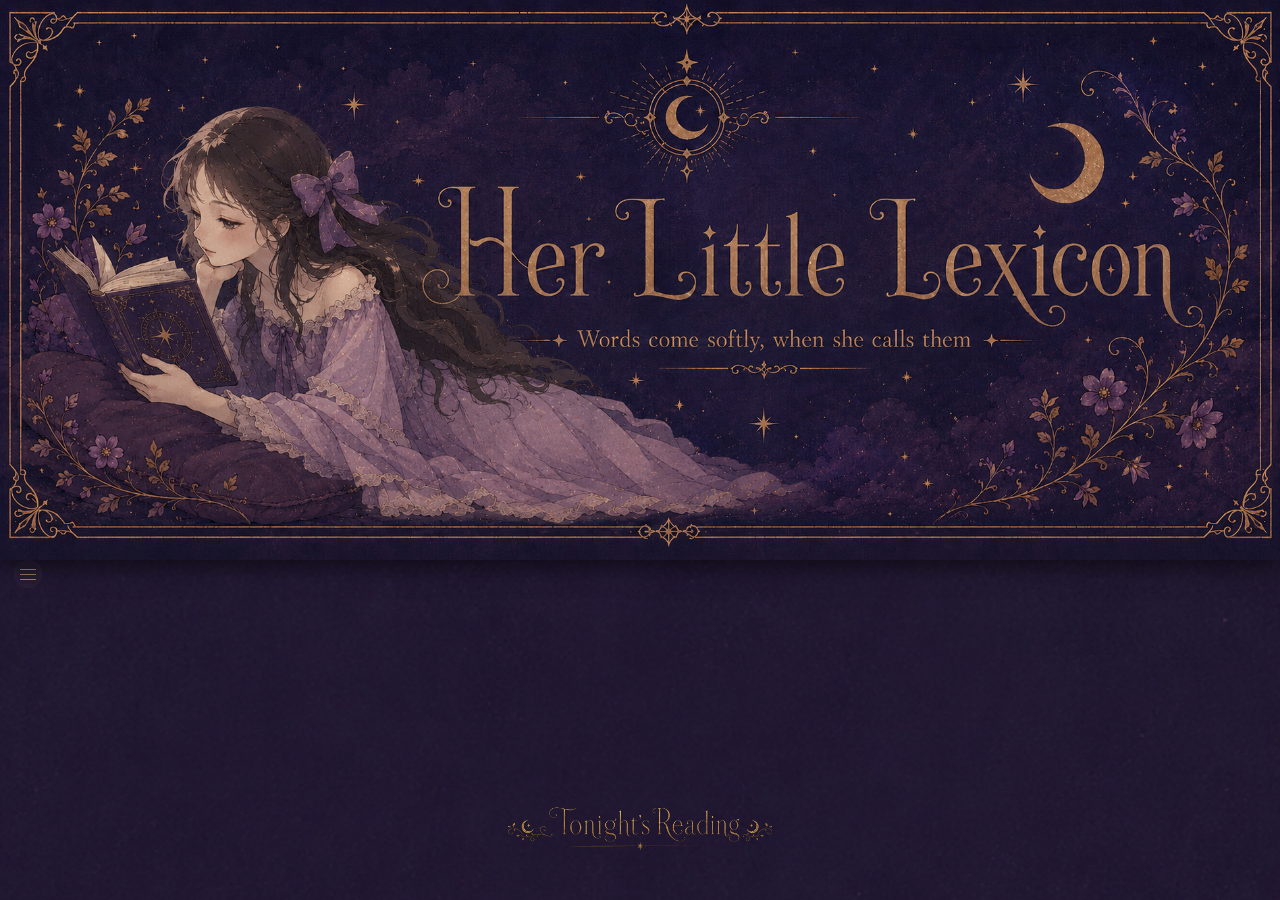
==== index.html @ e97a2254 "v=29 round-5: tonight-reading wordmark + medallion stamp + tile/chapter unification User-uploaded as" ====
<!DOCTYPE html>
<html lang="en">
<head>
<meta charset="UTF-8">
<meta name="viewport" content="width=device-width, initial-scale=1.0, viewport-fit=cover">
<meta http-equiv="Cache-Control" content="no-cache, no-store, must-revalidate">
<meta name="theme-color" content="#0E0B1A">
<meta name="apple-mobile-web-app-capable" content="yes">
<meta name="apple-mobile-web-app-status-bar-style" content="black-translucent">
<meta name="apple-mobile-web-app-title" content="Her Little Lexicon">
<title>Her Little Lexicon</title>

<link rel="preconnect" href="https://fonts.googleapis.com">
<link rel="preconnect" href="https://fonts.gstatic.com" crossorigin>
<link href="https://fonts.googleapis.com/css2?family=EB+Garamond:ital,wght@0,400;0,500;1,400;1,500&display=swap" rel="stylesheet">

<!-- Preload every background illustration in parallel so the
     screen-swap doesn't pause on a fresh download.                -->
<link rel="preload" as="image" href="assets/bg-cover.png?v=29">
<link rel="preload" as="image" href="assets/bg-stage.png?v=29">
<link rel="preload" as="image" href="assets/bg-result.png?v=29">
<link rel="preload" as="image" href="assets/bg-note.png?v=29">
<link rel="preload" as="image" href="assets/banner.png?v=29">

<link rel="stylesheet" href="styles.css?v=29">
</head>
<body>

<!-- Fixed atmospheric layer that sits behind every screen.  We swap
     its background-image via a body class (bg-cover / bg-stage / ...)
     so the illustration stays put while the actual page content
     scrolls over it.                                                 -->
<div id="bg-layer"></div>

<!-- Fixed banner at the very top of every screen. -->
<header id="banner-top">
  <img src="assets/banner.png?v=29" alt="Her Little Lexicon">
</header>

<!-- ===== App shell. Each <section> is one screen. =====
     Cover is the hub. Game flow is strictly linear; note + index
     are cover-side pages, not in the game flow. -->
<div id="app">

  <!-- Cover hub (the home) -->
  <section id="screen-cover"   class="screen"></section>

  <!-- Game flow: stage 1 → stage 2 → stage 3 -->
  <section id="screen-stage1"        class="screen"></section>
  <section id="screen-stage1-result" class="screen"></section>
  <section id="screen-stage2"        class="screen"></section>
  <section id="screen-stage2-result" class="screen"></section>
  <section id="screen-stage3"        class="screen"></section>
  <section id="screen-stage3-result" class="screen"></section>

  <!-- Cover-side: archive + word index -->
  <section id="screen-note"  class="screen"></section>
  <section id="screen-index" class="screen"></section>

  <!-- Vocab card detail (opened from note / index with the tarot flip) -->
  <section id="screen-card" class="screen"></section>

</div>

<!-- Modal layer -->
<div id="modal" class="modal-veil"></div>

<!-- Data + BGM + App  ----- loaded in order.  Query-string cache-buster
     forces the CDN edge to fetch the latest after every push.        -->
<script src="data.js?v=29"></script>
<script src="bgm.js?v=29"></script>
<script src="app.js?v=29"></script>

</body>
</html>
---- styles.css ----
/* ============================================================
   Her Little Lexicon — styles.css
   Visual layer ONLY. Logic lives in app.js.
   Aesthetic anchor: tiny serifs + wide letter-spacing + unicode
   fleurons (❦ ❧) + unicode stars (✦ ✧ ⋆) + a single ☾ moon.
   No SVG icons. Default button = pink pill. CTA = gold italic
   text with fleurons + thin gold gradient rule beneath.
   ============================================================ */

/* ---------- 0. Tokens ---------- */
:root {
  /* Brand */
  --pink:        #F4B5C8;
  --pink-soft:   #FBD2DD;
  --pink-deep:   #C77A95;
  --gold:        #F0C894;
  --gold-deep:   #DAA868;
  --gold-warm:   #E8C882;
  --cream:       #F5EFE3;
  --soft:        rgba(245,239,227,.72);
  --muted:       rgba(245,239,227,.36);
  --gloss:       rgba(100,92,142,.72);

  /* Palette tags */
  --p0: #F4B5C8;
  --p1: #EEC0B4;
  --p2: #B0B4E4;
  --p3: #C4C8C4;

  /* Backgrounds */
  --bg-deep:   #0E0B1A;
  --bg-violet: #1F1842;
  --panel:     rgba(6,3,15,.44);
  --line-gold: rgba(240,200,148,.20);

  /* Fonts */
  --f-body:   Georgia, "Hiragino Mincho ProN", STSong, "Songti SC", serif;
  --f-display:'Bodoni 72','Didot','Bodoni Moda', Georgia, serif;
  --f-card:   "Palatino Linotype", Palatino, "Book Antiqua", Georgia, serif;
  --f-iowan:  "Iowan Old Style", Georgia, Palatino, serif;
  --f-italic: 'EB Garamond', Georgia, serif;
  --f-zh:     "STSong", "Songti SC", "Hiragino Mincho ProN", serif;
}

/* ---------- 1. Reset ---------- */
* { box-sizing: border-box; }
html, body {
  margin: 0; padding: 0;
  min-height: 100%;
  background: var(--bg-deep);
  color: var(--cream);
  font-family: var(--f-body);
  font-size: 16px; line-height: 1.6;
  -webkit-font-smoothing: antialiased;
  -webkit-tap-highlight-color: transparent;
  overscroll-behavior: none;
}
body {
  background:
    radial-gradient(ellipse at 30% 18%, rgba(244,181,200,.18), transparent 55%),
    radial-gradient(ellipse at 80% 70%, rgba(200,155,230,.14), transparent 55%),
    radial-gradient(ellipse at 50% 100%, rgba(170,140,210,.10), transparent 60%),
    linear-gradient(180deg, #251A4A 0%, #1F1842 38%, #1A1438 70%, #15102E 100%);
  background-attachment: fixed;
}
button { font-family: inherit; color: inherit; }

/* ---------- 2. App shell ---------- */
#app {
  position: relative;
  min-height: 100vh;
  display: flex;
  flex-direction: column;
  overflow-x: hidden;
}
.screen {
  display: none;
  flex-direction: column;
  flex: 1;
  padding: 22px 18px 48px;
  min-height: 100vh;
  position: relative;
}
.screen.active { display: flex; }

/* ---------- 3. Header (title strip across most screens) ---------- */
.book-header {
  text-align: center;
  padding: 22px 18px 16px;
  position: relative;
}
.book-title {
  font-family: var(--f-display);
  font-weight: 700;
  font-size: 22px;
  letter-spacing: .04em;
  line-height: 1.1;
  margin: 0;
  background: linear-gradient(180deg, #F5D9A4 0%, #E8B57A 35%, #C99458 55%, #F0CB94 80%, #DAA868 100%);
  -webkit-background-clip: text;
  background-clip: text;
  -webkit-text-fill-color: transparent;
  color: transparent;
  text-shadow: 0 1px 0 rgba(255,220,160,.10);
}
.book-subtitle {
  font-family: var(--f-italic);
  font-style: italic;
  font-size: 11px;
  letter-spacing: .22em;
  color: var(--gold-warm);
  margin-top: 6px;
  opacity: .92;
}
.book-subtitle .sp { margin: 0 8px; opacity: .8; }

/* Decorative star constellation behind/around content. Unicode glyphs. */
.deco-stars {
  position: absolute; inset: 0;
  pointer-events: none;
  z-index: 0;
}
.deco-stars .s {
  position: absolute;
  color: var(--cream);
  font-family: serif;
  user-select: none;
  animation: twinkle 3.8s ease-in-out infinite;
}
@keyframes twinkle {
  0%, 100% { opacity: .15; text-shadow: 0 0 4px currentColor; }
  50%      { opacity: .75; text-shadow: 0 0 10px currentColor; }
}

/* ---------- 4. Cover hub ---------- */
.cover-stage {
  flex: 1;
  display: flex;
  flex-direction: column;
  align-items: center;
  justify-content: space-between;
  text-align: center;
  z-index: 1;
  padding-top: 18px;
}
.cover-top { width: 100%; }
.cover-mid {
  flex: 1;
  display: flex;
  flex-direction: column;
  align-items: center;
  justify-content: center;
  width: 100%;
}
.cover-bottom {
  padding-bottom: 18px;
  width: 100%;
  display: flex;
  flex-direction: column;
  align-items: center;
  gap: 18px;
}

/* Moon + star block */
.moonlit {
  position: relative;
  width: 280px;
  height: 180px;
  margin: 0 auto 22px;
}
.moonlit .moon {
  position: absolute;
  top: 32px;
  left: 50%;
  transform: translateX(-50%) rotate(-12deg);
  font-size: 56px;
  color: var(--gold);
  line-height: 1;
  text-shadow: 0 0 18px rgba(240,200,148,.55), 0 0 36px rgba(240,200,148,.28);
  animation: moonHalo 4.2s ease-in-out infinite;
}
@keyframes moonHalo {
  0%, 100% { text-shadow: 0 0 14px rgba(240,200,148,.45); }
  50%      { text-shadow: 0 0 22px rgba(240,200,148,.75), 0 0 40px rgba(240,200,148,.35); }
}
.moonlit .star {
  position: absolute;
  color: var(--cream);
  font-family: serif;
  user-select: none;
  animation: twinkle 3.8s ease-in-out infinite;
}

/* Tonight's Reading CTA — NOT a framed button.
   Gold italic text, fleurons each side, gold gradient rule beneath. */
.main-cta {
  display: inline-flex;
  align-items: center;
  gap: 12px;
  padding: 4px 10px;
  background: transparent;
  border: none;
  cursor: pointer;
  position: relative;
  text-decoration: none;
}
.main-cta .cta-fleur {
  font-family: Georgia, serif;
  font-size: 18px;
  color: var(--gold-deep);
  line-height: 1;
}
.main-cta .cta-text {
  font-family: var(--f-body);
  font-style: italic;
  font-size: 22px;
  color: var(--gold);
  letter-spacing: .03em;
  line-height: 1;
  animation: ctaGold 4s ease-in-out infinite;
}
.main-cta .cta-rule {
  position: absolute;
  left: 50%;
  bottom: -6px;
  width: 60%;
  height: 1px;
  transform: translateX(-50%);
  background: linear-gradient(90deg, rgba(218,168,104,0) 0%, rgba(218,168,104,.55) 50%, rgba(218,168,104,0) 100%);
}
.main-cta:active { opacity: .75; }
.main-cta.is-engaged .cta-text { color: var(--cream); text-shadow: 0 0 16px rgba(240,200,148,.75); }
@keyframes ctaGold {
  0%, 100% { text-shadow: 0 0 0 transparent; }
  50%      { text-shadow: 0 0 10px rgba(240,200,148,.35); }
}

/* counter under CTA */
.home-stats {
  font-family: var(--f-body);
  font-style: italic;
  font-size: 11px;
  color: #F4C2A8;
  opacity: .65;
  letter-spacing: .06em;
  margin-top: 18px;
}

/* small "her note" / "the index" links at cover bottom */
.lil-row {
  display: inline-flex;
  align-items: center;
  gap: 26px;
  justify-content: center;
}
.lil-ghost {
  display: inline-flex;
  align-items: center;
  gap: 6px;
  background: transparent;
  border: none;
  cursor: pointer;
  color: rgba(240,194,148,.72);
  font-family: var(--f-iowan);
  font-style: italic;
  font-size: 13px;
  letter-spacing: .08em;
  text-decoration: none;
  padding: 6px 4px;
  transition: color .2s;
}
.lil-ghost:hover { color: var(--gold); }
.lil-ghost .lil-fleur {
  font-family: Georgia, serif;
  font-size: 15px;
  color: var(--gold-deep);
  line-height: 1;
}

/* Cover gate — "tap to begin" pre-state */
.cover-gate {
  position: absolute;
  inset: 0;
  display: flex;
  align-items: flex-end;
  justify-content: center;
  padding-bottom: 64px;
  z-index: 5;
  cursor: pointer;
}
.cover-gate .hint {
  font-family: var(--f-body);
  font-style: italic;
  font-size: 11px;
  color: var(--soft);
  opacity: .5;
  letter-spacing: .22em;
  animation: pulse-soft 2.2s ease-in-out infinite;
}
@keyframes pulse-soft {
  0%, 100% { opacity: .25; }
  50%      { opacity: .7; }
}

/* a body class hides cover content until first tap */
body.cover-pending .cover-stage > * { visibility: hidden; }
body.cover-pending .cover-gate     { visibility: visible; }

/* fade-to-black overlay used during cover→game transition */
.fade-out {
  position: fixed; inset: 0;
  background: var(--bg-deep);
  opacity: 0; pointer-events: none;
  z-index: 9000;
  transition: opacity 1s ease;
}
.fade-out.show { opacity: 1; pointer-events: all; }

/* ---------- 5. Default button (.btn) — pink pill ---------- */
.btn {
  display: inline-flex;
  align-items: center;
  justify-content: center;
  border: none;
  outline: none;
  cursor: pointer;
  font-family: var(--f-body);
  font-style: italic;
  font-size: 15px;
  letter-spacing: .02em;
  padding: 13px 26px;
  min-width: 140px;
  background: var(--pink);
  color: #1A1330;
  border-radius: 100px;
  box-shadow: 0 6px 20px rgba(244,181,200,.16);
  transition: transform .12s, filter .15s, box-shadow .15s;
}
.btn:active { transform: translateY(1px); filter: brightness(1.08); }
.btn[disabled] { background: #5A547A; color: rgba(245,239,227,.55); opacity: .55; cursor: default; box-shadow: none; }

/* ghost variant for "back to cover" / secondary */
.btn.ghost {
  background: transparent;
  border: 1px solid rgba(199,122,149,.55);
  color: var(--pink-deep);
  font-size: 13px;
  padding: 9px 18px;
  min-width: 100px;
  box-shadow: none;
}
.btn.ghost:active { background: rgba(199,122,149,.10); }

/* mint = "right" / success */
.btn.mint { background: #A5D8C5; color: #14241D; }

/* ---------- 6. Stage header (chapter · N + stage name) ---------- */
.stage-head {
  text-align: center;
  margin: 14px 0 8px;
  z-index: 1;
}
.stage-chapter {
  font-family: var(--f-body);
  font-style: italic;
  font-size: 11px;
  letter-spacing: .32em;
  color: var(--gold-deep);
  text-transform: lowercase;
}
.stage-name {
  font-family: var(--f-card);
  font-style: italic;
  font-size: 22px;
  letter-spacing: .03em;
  color: var(--gold);
  margin-top: 4px;
}
.stage-name .nm-fleur {
  font-size: 16px;
  color: var(--gold-deep);
  margin: 0 8px;
  font-style: normal;
}
.stage-rule {
  width: 60%;
  height: 1px;
  margin: 10px auto 0;
  background: linear-gradient(90deg, rgba(218,168,104,0) 0%, rgba(218,168,104,.55) 50%, rgba(218,168,104,0) 100%);
}

/* progress dots for stages */
.q-progress {
  text-align: center;
  font-family: var(--f-body);
  font-style: italic;
  font-size: 10px;
  letter-spacing: .32em;
  color: var(--muted);
  margin: 14px 0 18px;
  text-transform: lowercase;
}

/* ---------- 7. Match stage ---------- */
.match-grid {
  display: grid;
  grid-template-columns: 1fr 1fr;
  gap: 12px;
  max-width: 400px;
  margin: 14px auto 18px;
  width: 100%;
  z-index: 1;
}
/* .match-card.* rules removed — DOM uses .card.card--match (see §35/§41).
   tarotFlip @keyframes kept below because .card.flipping still references it. */
@keyframes tarotFlip {
  0%   { transform: scale(1)    rotateY(0); opacity: 1; box-shadow: 0 0 0 rgba(255,242,210,0); }
  50%  { transform: scale(1.05) rotateY(90deg); opacity: .8; box-shadow: 0 0 24px rgba(255,242,210,.55); }
  100% { transform: scale(1.05) rotateY(90deg); opacity: 0; }
}

.match-actions, .stage-actions {
  display: flex;
  align-items: center;
  justify-content: space-between;
  margin: 18px auto 0;
  max-width: 400px;
  width: 100%;
  gap: 10px;
  z-index: 1;
}
.stage-actions .spacer { flex: 1; }

/* ---------- 8. Oracle stage ---------- */
.oracle-stage, .dict-stage {
  max-width: 440px;
  margin: 0 auto;
  width: 100%;
  z-index: 1;
}
.q-sentence {
  font-family: var(--f-card);
  font-style: italic;
  font-size: 16px;
  color: #C4BEE8;
  line-height: 1.65;
  padding: 16px 12px;
  border-top: 1px solid var(--line-gold);
  border-bottom: 1px solid var(--line-gold);
  margin-bottom: 16px;
  text-align: center;
}
.q-sentence em { font-style: italic; color: var(--gold); }
.q-sentence-zh {
  font-family: var(--f-zh);
  font-style: italic;
  font-size: 10px;
  color: var(--gloss);
  text-align: center;
  margin-bottom: 16px;
}

.oracle-options {
  display: flex;
  flex-direction: column;
  gap: 9px;
}
.oracle-option {
  padding: 11px 14px;
  border: 1px solid rgba(245,239,227,.10);
  border-radius: 4px;
  background: rgba(6,3,15,.40);
  color: var(--cream);
  font-family: var(--f-zh);
  font-style: italic;
  font-size: 13px;
  letter-spacing: .04em;
  text-align: left;
  cursor: pointer;
  transition: all .18s;
}
.oracle-option:active { transform: translateY(1px); }
.oracle-option.picked-wrong {
  border-color: var(--pink-deep);
  background: rgba(199,122,149,.10);
  color: var(--pink-deep);
}
.oracle-option.picked-right,
.oracle-option.reveal-right {
  border-color: var(--gold);
  color: var(--gold);
  background: rgba(240,200,148,.10);
  box-shadow: 0 0 22px rgba(240,200,148,.35);
  animation: pulse-gold 1.6s ease-in-out infinite;
}
@keyframes pulse-gold {
  0%, 100% { box-shadow: 0 0 14px rgba(240,200,148,.28); }
  50%      { box-shadow: 0 0 28px rgba(240,200,148,.55); }
}
.tap-hint {
  text-align: center;
  margin-top: 18px;
  font-family: var(--f-body);
  font-style: italic;
  font-size: 11px;
  letter-spacing: .26em;
  color: var(--muted);
  opacity: 0;
  transition: opacity .4s;
}
.tap-hint.show { opacity: 1; }

/* ---------- 9. Dictation stage ---------- */
.dict-prompt {
  font-family: var(--f-card);
  font-style: italic;
  font-size: 18px;
  color: var(--gold);
  letter-spacing: .03em;
  text-align: center;
  padding: 16px 8px;
  border-top: 1px solid var(--line-gold);
  border-bottom: 1px solid var(--line-gold);
  margin-bottom: 8px;
}
.dict-prompt-zh {
  font-family: var(--f-zh);
  font-style: italic;
  font-size: 10px;
  color: var(--gloss);
  text-align: center;
  margin-bottom: 18px;
  letter-spacing: .08em;
}
.dict-hint {
  text-align: center;
  font-family: var(--f-card);
  font-style: italic;
  font-size: 13px;
  letter-spacing: .4em;
  color: var(--gold-deep);
  margin-bottom: 8px;
}
.dict-input {
  width: 100%;
  padding: 12px 14px;
  background: rgba(6,3,15,.40);
  border: 1px solid rgba(245,239,227,.12);
  border-radius: 4px;
  color: var(--cream);
  font-family: var(--f-card);
  font-style: italic;
  font-size: 16px;
  letter-spacing: .04em;
  text-align: center;
  outline: none;
}
.dict-input:focus { border-color: var(--gold); box-shadow: 0 0 14px rgba(240,200,148,.20); }
.dict-input.is-wrong { border-color: var(--pink-deep); color: var(--pink-deep); }
.dict-feedback {
  text-align: center;
  margin-top: 14px;
  min-height: 22px;
  font-family: var(--f-card);
  font-style: italic;
  font-size: 13px;
  letter-spacing: .04em;
  color: var(--muted);
}
.dict-feedback.is-correct { color: var(--gold); }
.dict-feedback.is-wrong   { color: var(--pink-deep); }
.dict-rewrite-label {
  text-align: center;
  font-family: var(--f-body);
  font-style: italic;
  font-size: 10px;
  letter-spacing: .3em;
  color: var(--muted);
  margin: 16px 0 6px;
}
.dict-actions { display: flex; gap: 10px; justify-content: center; margin-top: 18px; }

/* ---------- 10. Modal ---------- */
.modal-veil {
  position: fixed; inset: 0;
  background: rgba(6,3,15,.55);
  backdrop-filter: blur(4px);
  -webkit-backdrop-filter: blur(4px);
  display: none;
  align-items: center;
  justify-content: center;
  z-index: 1000;
}
.modal-veil.show { display: flex; }
.modal-card {
  width: min(86vw, 320px);
  background: #06030F;
  border: 1px dashed rgba(244,194,168,.35);
  border-radius: 8px;
  padding: 22px 20px;
  text-align: center;
  box-shadow: 0 0 40px rgba(240,200,148,.20);
  animation: pop-in .35s ease;
}
@keyframes pop-in {
  from { opacity: 0; transform: scale(.92); }
  to   { opacity: 1; transform: scale(1); }
}
.modal-title {
  font-family: var(--f-card);
  font-style: italic;
  font-size: 16px;
  letter-spacing: .04em;
  color: var(--gold);
}
.modal-score {
  font-family: var(--f-card);
  color: var(--cream);
  font-size: 32px;
  margin: 10px 0 14px;
  letter-spacing: .04em;
  font-style: italic;
}
.modal-score small { font-size: 14px; color: var(--muted); }
.modal-actions { margin-top: 12px; display: flex; gap: 10px; justify-content: center; }

/* ---------- 11. Result page ---------- */
.score-header { text-align: center; margin: 10px 0 18px; z-index: 1; }
.score-header .label {
  font-family: var(--f-body);
  font-style: italic;
  font-size: 11px;
  letter-spacing: .32em;
  color: var(--gold-deep);
  text-transform: lowercase;
}
.score-header .value {
  font-family: var(--f-card);
  font-style: italic;
  font-size: 34px;
  letter-spacing: .04em;
  color: var(--gold);
  margin-top: 2px;
}
.score-header .value small { font-size: 14px; color: var(--muted); }

.result-grid {
  display: flex;
  flex-direction: column;
  gap: 12px;
  max-width: 440px;
  margin: 4px auto 12px;
  width: 100%;
  z-index: 1;
}

/* learning card ("ex-card") — what shows after each stage / on note / index */
.ex-card {
  border: 1px solid rgba(245,239,227,.10);
  border-radius: 8px;
  background: rgba(6,3,15,.50);
  padding: 14px 16px 16px;
  position: relative;
  animation: tarotOpen .42s ease-out;
}
@keyframes tarotOpen {
  0%   { opacity: 0; transform: scale(1.05) rotateY(90deg); }
  60%  { opacity: 1; transform: scale(1.02) rotateY(0); }
  100% { opacity: 1; transform: scale(1) rotateY(0); }
}
.ex-card.is-correct { box-shadow: 0 0 22px rgba(240,200,148,.28); border-color: rgba(240,200,148,.45); }
.ex-card.is-wrong   { opacity: .55; filter: grayscale(.35); }

.ex-headword-row {
  display: flex;
  align-items: baseline;
  gap: 6px;
  flex-wrap: wrap;
}
.ex-speak {
  display: inline-flex;
  align-items: center;
  justify-content: center;
  width: 18px; height: 18px;
  border: none;
  background: transparent;
  color: rgba(245,239,227,.28);
  cursor: pointer;
  font-size: 11px;
  padding: 0;
  margin-right: 4px;
}
.ex-speak:active { color: rgba(245,239,227,.90); }
.ex-hw-fleur {
  font-family: Georgia, serif;
  font-size: 16px;
  color: var(--gold-deep);
}
.ex-headword {
  font-family: var(--f-iowan);
  font-style: italic;
  font-size: 22px;
  letter-spacing: .04em;
  color: var(--gold);
}
.ex-pos {
  font-family: var(--f-body);
  font-style: italic;
  font-size: 11px;
  color: var(--muted);
  letter-spacing: .04em;
}
.ex-headword-zh {
  font-family: var(--f-zh);
  font-style: italic;
  font-size: 11px;
  color: var(--gloss);
  margin-left: auto;
}
.ex-hw-rule {
  height: 1px;
  margin: 8px 0 10px;
  background: linear-gradient(90deg, rgba(218,168,104,0) 0%, rgba(218,168,104,.45) 50%, rgba(218,168,104,0) 100%);
}

.ex-label {
  font-family: var(--f-body);
  font-size: 9.5px;
  letter-spacing: .22em;
  text-transform: uppercase;
  color: #F4C2A8;
  opacity: .65;
  margin-bottom: 4px;
}
.ex-family { margin-bottom: 10px; }
.fam-row {
  display: flex;
  align-items: baseline;
  gap: 6px;
  flex-wrap: wrap;
  padding: 3px 0;
  font-size: 13px;
}
.fam-row .fam-word {
  font-family: var(--f-card);
  font-style: italic;
  color: var(--pink);
  letter-spacing: .03em;
}
.fam-row .fam-pos {
  font-family: var(--f-body);
  font-style: italic;
  font-size: 10px;
  color: var(--muted);
}
.fam-row .fam-zh {
  font-family: var(--f-zh);
  font-style: italic;
  font-size: 10px;
  color: var(--gloss);
}
.fam-row .fam-ex {
  font-family: var(--f-card);
  font-size: 12px;
  color: #F0C8A0;
}
.fam-row .fam-ex-zh {
  font-family: var(--f-zh);
  font-style: italic;
  font-size: 10px;
  color: var(--gloss);
  margin-left: auto;
}

.ex-friend { margin-bottom: 10px; }
.ex-friend .colloc-row {
  display: flex;
  align-items: baseline;
  gap: 8px;
  flex-wrap: wrap;
  padding: 3px 0;
}
.ex-friend .colloc-en {
  font-family: var(--f-card);
  font-size: 16px;
  color: #F0C8A0;
  letter-spacing: .02em;
}
.ex-friend .colloc-zh {
  font-family: var(--f-zh);
  font-style: italic;
  font-size: 10px;
  color: var(--gloss);
  margin-left: auto;
}

.ex-example {
  padding-top: 8px;
  border-top: 1px dashed rgba(244,194,168,.18);
}
.ex-example-en {
  font-family: var(--f-card);
  font-style: italic;
  font-size: 14px;
  color: #C4BEE8;
  line-height: 1.6;
}
.ex-example-zh {
  font-family: var(--f-zh);
  font-style: italic;
  font-size: 10px;
  color: var(--gloss);
  margin-top: 2px;
}

/* rewrite input on oracle-result vocab card */
.ex-rewrite { margin-top: 10px; padding-top: 6px; border-top: 1px dashed rgba(244,194,168,.14); }
.ex-rewrite-label {
  font-family: var(--f-body);
  font-style: italic;
  font-size: 9.5px;
  letter-spacing: .22em;
  text-transform: uppercase;
  color: #F4C2A8;
  opacity: .6;
  margin-bottom: 4px;
}
.ex-rewrite input {
  width: 100%;
  background: transparent;
  border: none;
  border-bottom: 1px dashed rgba(244,194,168,.22);
  color: var(--cream);
  font-family: var(--f-card);
  font-style: italic;
  font-size: 14px;
  padding: 3px 2px;
  outline: none;
  letter-spacing: .03em;
}

/* ---------- 12. Chapter summary row ---------- */
.summary-list {
  display: flex; flex-direction: column;
  gap: 8px;
  max-width: 440px;
  margin: 6px auto 16px;
  width: 100%;
}
.summary-row {
  display: grid;
  grid-template-columns: 1fr auto auto auto;
  align-items: center;
  gap: 12px;
  padding: 9px 12px;
  border: 1px solid rgba(245,239,227,.08);
  border-radius: 4px;
  background: rgba(6,3,15,.32);
}
.summary-row .sum-word {
  font-family: var(--f-iowan);
  font-style: italic;
  font-size: 15px;
  letter-spacing: .02em;
  color: var(--gold);
}
.summary-row .tick     { font-size: 12px; color: var(--muted); }
.summary-row .tick.ok  { color: #A5D8C5; }
.summary-row .tick.bad { color: #E89B9B; }

/* ---------- 13. Index / Note (cover-side pages, NOT in game flow) ---------- */
.page-title {
  font-family: var(--f-card);
  font-style: italic;
  font-size: 22px;
  letter-spacing: .03em;
  color: var(--gold);
  text-align: center;
  margin: 14px 0 4px;
}
.page-title .pt-fleur {
  font-size: 16px;
  color: var(--gold-deep);
  font-style: normal;
  margin: 0 8px;
}
.page-subtitle {
  text-align: center;
  font-family: var(--f-body);
  font-style: italic;
  font-size: 11px;
  letter-spacing: .22em;
  color: var(--pink);
  margin-bottom: 16px;
}

.note-stats {
  display: grid;
  grid-template-columns: 1fr 1fr;
  gap: 10px;
  max-width: 440px;
  margin: 0 auto 16px;
  width: 100%;
}
.note-stat {
  border: 1px solid rgba(245,239,227,.10);
  border-radius: 4px;
  padding: 10px 12px;
  background: rgba(6,3,15,.32);
}
.note-stat .lbl {
  font-family: var(--f-body);
  font-style: italic;
  font-size: 10px;
  letter-spacing: .24em;
  color: var(--muted);
  text-transform: lowercase;
}
.note-stat .val {
  font-family: var(--f-card);
  font-style: italic;
  font-size: 22px;
  color: var(--gold);
  margin-top: 2px;
  letter-spacing: .03em;
}
.note-stat.warn .val { color: #E89B9B; }

.section-label {
  text-align: center;
  font-family: var(--f-body);
  font-style: italic;
  font-size: 10px;
  letter-spacing: .3em;
  color: var(--gold-deep);
  text-transform: lowercase;
  margin: 14px 0 8px;
}
.note-empty {
  text-align: center;
  font-family: var(--f-body);
  font-style: italic;
  font-size: 12px;
  color: var(--muted);
  letter-spacing: .18em;
  margin: 18px 0;
}

/* index alphabet bar */
.alpha-bar {
  display: flex; flex-wrap: wrap;
  gap: 6px 10px;
  justify-content: center;
  max-width: 440px;
  margin: 0 auto 14px;
}
.alpha-bar a {
  font-family: var(--f-body);
  font-style: italic;
  font-size: 11px;
  letter-spacing: .04em;
  color: var(--gold-deep);
  text-decoration: none;
  padding: 2px 4px;
  cursor: pointer;
}
.alpha-bar a:hover { color: var(--gold); }
.alpha-section-title {
  font-family: var(--f-body);
  font-size: 10px;
  letter-spacing: .3em;
  color: var(--pink);
  text-align: center;
  margin: 16px 0 6px;
}
.word-row {
  display: flex;
  align-items: baseline;
  gap: 8px;
  padding: 7px 12px;
  border-bottom: 1px dotted rgba(245,239,227,.08);
  max-width: 440px;
  margin: 0 auto;
  cursor: pointer;
}
.word-row .wr-word {
  font-family: var(--f-iowan);
  font-style: italic;
  font-size: 15px;
  color: var(--gold);
  letter-spacing: .02em;
}
.word-row .wr-pos {
  font-family: var(--f-body);
  font-style: italic;
  font-size: 10px;
  color: var(--muted);
}
.word-row .wr-zh {
  font-family: var(--f-zh);
  font-style: italic;
  font-size: 11px;
  color: var(--gloss);
  margin-left: auto;
  text-align: right;
}

/* ---------- 14. Back-to-cover (small left-bottom link on result pages) ---------- */
.back-to-cover {
  display: inline-flex;
  align-items: center;
  gap: 6px;
  background: transparent;
  border: none;
  cursor: pointer;
  font-family: var(--f-body);
  font-style: italic;
  font-size: 11px;
  letter-spacing: .18em;
  color: var(--muted);
  padding: 6px 4px;
}
.back-to-cover:hover { color: var(--gold-deep); }

/* ---------- 15. Utility ---------- */
.center-col { display: flex; flex-direction: column; align-items: center; gap: 12px; }
.spacer     { flex: 1; }
.hidden     { display: none !important; }


/* ============================================================
   16. UNIFIED ROSE GLOW + KEY ICONS + LEAVE CONFIRM + FOOTER
   ============================================================
   Single source of truth for the "lit-from-within" effect we use
   for every correct / activated state in the app.  Anywhere this
   needs to glow the same warm flesh-tone, add .glow-rose or the
   relevant class below — never invent a new gold variant.        */
:root {
  --rose:        #EDB89E;   /* the one unified "correct / activated" glow */
  --rose-deep:   #D89A82;
  --rose-soft:   rgba(237,184,158,.55);
  --rose-glow:   0 0 18px rgba(237,184,158,.55), 0 0 4px rgba(237,184,158,.85);
  --pink-glow:   0 0 16px rgba(244,181,200,.65), 0 0 4px rgba(244,181,200,.95);
}

/* Tonight's Reading — italic display in rose, the keys flanking it */
.main-cta {
  display: inline-flex;
  align-items: center;
  justify-content: center;
  gap: 14px;
  padding: 16px 28px;
  background: transparent;
  border: none;
  cursor: pointer;
  position: relative;
}
.main-cta .cta-text {
  font-family: var(--f-italic);
  font-style: italic;
  font-weight: 500;
  font-size: 28px;
  letter-spacing: .04em;
  color: var(--rose);
  text-shadow: var(--rose-glow);
  background: none;
  -webkit-text-fill-color: var(--rose);
}
.main-cta .cta-key {
  color: var(--gold-deep);
  display: inline-flex;
  align-items: center;
  opacity: .85;
}
/* old .ico-key inline-SVG sizing removed — keys are PNG <img> now (see §41/§49) */
.main-cta:hover .cta-text { text-shadow: 0 0 24px rgba(237,184,158,.85); }
.main-cta:active { opacity: .85; transform: translateY(1px); }
.main-cta.is-engaged .cta-text { color: var(--cream); -webkit-text-fill-color: var(--cream); }
.main-cta.is-engaged .cta-key  { color: var(--rose); opacity: 1; }

/* "next stage / next chapter" door button — pink pill with two keys */
.next-door {
  display: inline-flex;
  align-items: center;
  gap: 12px;
  padding: 12px 22px;
  background: linear-gradient(180deg, rgba(244,181,200,.18), rgba(199,122,149,.22));
  border: 1px solid rgba(244,181,200,.55);
  border-radius: 999px;
  cursor: pointer;
  color: var(--pink-soft);
  font-family: var(--f-italic);
  font-style: italic;
  font-size: 15px;
  letter-spacing: .08em;
  box-shadow: 0 0 14px rgba(244,181,200,.18);
  transition: box-shadow .25s, transform .15s;
}
.next-door:hover { box-shadow: 0 0 20px rgba(244,181,200,.42); }
.next-door:active { transform: translateY(1px); }
.next-door.is-engaged { box-shadow: 0 0 26px rgba(237,184,158,.7); color: var(--cream); }
/* .nd-key + .ico-key rules removed — nextDoor() renders plain text now (see §41) */

/* Tiny moon button anchored to the top-left of every game screen.
   "her unfinished pages" — opens the mistakes notebook.            */
.moon-corner {
  position: absolute;
  top: 14px;
  left: 14px;
  width: 36px;
  height: 36px;
  background: transparent;
  border: none;
  cursor: pointer;
  color: var(--gold-deep);
  z-index: 50;
  padding: 4px;
  opacity: .78;
  transition: opacity .2s, transform .2s;
}
.moon-corner:hover { opacity: 1; transform: scale(1.06); }
.moon-corner svg   { width: 100%; height: 100%; display: block; filter: drop-shadow(0 0 4px rgba(218,168,104,.45)); }

/* Page footer — the discreet "back to cover" link at the bottom edge
   of each page.  Like the page-number of a real book — barely there.  */
.page-footer {
  margin-top: 36px;
  padding: 18px 0 28px;
  text-align: center;
}
.page-footer .foot-link {
  background: transparent;
  border: none;
  cursor: pointer;
  font-family: var(--f-italic);
  font-style: italic;
  font-size: 11px;
  letter-spacing: .28em;
  color: rgba(245,239,227,.32);
  padding: 6px 12px;
  transition: color .2s;
}
.page-footer .foot-link:hover { color: var(--gold-deep); }
.page-footer .foot-fleur { color: var(--gold-deep); opacity: .55; margin: 0 6px; }

/* Modal body row — used by the "close the book for now?" confirm */
.modal-body {
  font-family: var(--f-italic);
  font-style: italic;
  font-size: 14px;
  letter-spacing: .04em;
  color: var(--soft);
  margin: 8px 0 18px;
  text-align: center;
}

/* Oracle option states — the unified rose glow + the pre-verdict beat */
.oracle-option.is-picking {
  border-color: var(--pink-deep);
  color: var(--pink-soft);
  background: rgba(244,181,200,.16);
  box-shadow: 0 0 18px rgba(199,122,149,.55), inset 0 0 12px rgba(244,181,200,.35);
  animation: pink-pulse .28s ease-out;
}
@keyframes pink-pulse {
  0%   { box-shadow: 0 0 6px  rgba(199,122,149,.25), inset 0 0 4px  rgba(244,181,200,.15); }
  100% { box-shadow: 0 0 18px rgba(199,122,149,.55), inset 0 0 12px rgba(244,181,200,.35); }
}
.oracle-option.picked-right {
  border-color: var(--rose);
  color: var(--rose);
  background: rgba(237,184,158,.10);
  box-shadow: var(--rose-glow);
}
.oracle-option.picked-wrong {
  border-color: rgba(245,239,227,.16);
  color: rgba(245,239,227,.32);
  background: rgba(6,3,15,.32);
  box-shadow: none;
  opacity: .55;
}
.oracle-option.reveal-right {
  border-color: var(--pink);
  color: var(--pink-soft);
  background: rgba(244,181,200,.14);
  box-shadow: var(--pink-glow);
}

/* Stage-1 match: correct-pair glow recolored to rose.  Wrong cards
   keep their 4-tag colour (no rule needed — they just don't gain
   .correct).  Done in match-card. */
/* .match-card.correct dead — DOM uses .card.card--match.is-correct (see §41/B) */

/* ex-card "is-correct" / "is-wrong" — re-skin the post-game ex-card
   marker to the unified rose, so result pages share the same warmth. */
.ex-card.is-correct {
  border-color: var(--rose);
  box-shadow: var(--rose-glow), 0 6px 28px rgba(0,0,0,.35);
}
.ex-card.is-wrong   {
  border-color: rgba(244,181,200,.45);
  box-shadow: 0 0 14px rgba(199,122,149,.18);
}

/* dict feedback unified */
.dict-feedback.is-correct { color: var(--rose); text-shadow: var(--rose-glow); }

/* Stage subtitle — chapter/stage name — in rose italic */
.stage-name { color: var(--rose); text-shadow: 0 0 12px rgba(237,184,158,.32); }

/* The cover-pending body class must NEVER pointer-block stage children
   once we've removed the gate.  We do the visibility-toggle on the
   stage's children only, so they reveal at first tap.                  */
body.cover-pending .cover-stage > * { visibility: hidden; }
body:not(.cover-pending) .cover-stage > * { visibility: visible; animation: cover-rise .9s ease-out both; }
@keyframes cover-rise {
  0%   { opacity: 0; transform: translateY(8px); }
  100% { opacity: 1; transform: translateY(0); }
}

/* Stage screens need position:relative so the moon-corner anchors there */
.screen { position: relative; }


/* ============================================================
   17. FIXED BANNER + PER-SCREEN BACKGROUND ILLUSTRATIONS
   ============================================================
   The banner is the lockup that lives at the very top of every
   screen, never scrolling, never hidden.  Each screen below it
   uses its own atmospheric illustration as a full-bleed
   background.  Cover/result/note all have the moon and frame
   built into the artwork — we don't redraw it in CSS.            */

#banner-top {
  position: fixed;
  top: 0; left: 0; right: 0;
  z-index: 200;
  pointer-events: none;        /* never block taps below */
  line-height: 0;
  background: #15102A;
  box-shadow: 0 6px 22px rgba(0,0,0,.55);
}
#banner-top img {
  width: 100%;
  height: auto;
  display: block;
  user-select: none;
  -webkit-user-drag: none;
}

/* Push the rest of the app below the banner. The banner's aspect
   ratio is 1916:821 (≈ 0.428 of width) so we mirror that with a
   spacer that grows with the viewport. */
#app {
  padding-top: calc(100vw * 821 / 1916);
  position: relative;
  z-index: 1;
}

/* Each <section.screen> is a full page background.  We let the
   background paint extend through the whole viewport, anchored to
   the bottom-half of the image (where most of the illustration
   sits) so the upper part can blend behind the banner. */
.screen.active {
  min-height: calc(100vh - (100vw * 821 / 1916));
  background-color: var(--bg-deep);
  background-size: cover;
  background-position: top center;
  background-repeat: no-repeat;
  background-attachment: scroll;
}
#screen-cover.active        { background-image: url("assets/bg-cover.png?v=29"); }
#screen-stage1.active,
#screen-stage2.active,
#screen-stage3.active       { background-image: url("assets/bg-stage.png?v=29"); }
#screen-stage1-result.active,
#screen-stage2-result.active,
#screen-stage3-result.active{ background-image: url("assets/bg-result.png?v=29"); }
#screen-note.active,
#screen-index.active,
#screen-card.active         { background-image: url("assets/bg-note.png?v=29"); }

/* The body fallback colour matches the artwork's deep violet,
   so any over-scroll just shows the same hue.                  */
body {
  background: #1A1530 !important;
}

/* The moon-corner sits below the banner, not on top of it */
.moon-corner {
  top: calc(100vw * 821 / 1916 + 10px);
  z-index: 80;
}


/* ============================================================
   18. REAL PNG ICONS — replace the SVG/unicode stand-ins
   ============================================================ */

/* old ::before pseudo-key painters removed — they were already neutralized
   by §48's `content: none` kill-switch, plus keys are real <img> now (§41/§49). */

/* Moon-corner uses the ornate moon PNG */
.moon-corner { color: transparent; }
.moon-corner svg { display: none; }
.moon-corner::before {
  content: "";
  display: block;
  width: 100%; height: 100%;
  background: url("assets/icon-moon.png?v=29") center/contain no-repeat;
  filter: drop-shadow(0 0 5px rgba(218,168,104,.45));
}

/* Stage header bow divider — appears below Chapter · Stage title */
.stage-head { position: relative; padding-bottom: 36px; }
.stage-head::after {
  content: "";
  display: block;
  width: 64px; height: 40px;
  margin: 14px auto 0;
  background: url("assets/icon-bow.png?v=29") center/contain no-repeat;
  filter: drop-shadow(0 0 5px rgba(218,168,104,.35));
}
/* Don't double-up — hide the old fleuron-rule divider underneath */
.stage-head .stage-rule { display: none; }

/* Replace the unicode sparkle decoration with the real PNG ones.
   sprinkleStars() still scatters absolute-positioned spans; we just
   re-style every .deco-stars .s with a transparent-text + bg-image. */
.deco-stars .s {
  color: transparent;
  background-repeat: no-repeat;
  background-position: center;
  background-size: contain;
  width: 14px; height: 14px;
  text-shadow: none;
}
.deco-stars .s:nth-child(3n)   { background-image: url("assets/icon-spark-s.png?v=29"); }
.deco-stars .s:nth-child(3n+1) { background-image: url("assets/icon-spark-m.png?v=29"); }
.deco-stars .s:nth-child(3n+2) { background-image: url("assets/icon-spark-l.png?v=29"); }
.deco-stars .s:nth-child(7n)   { background-image: url("assets/icon-star8.png?v=29"); width: 22px; height: 22px; }

@keyframes star-breathe {
  0%, 100% { opacity: .22; filter: drop-shadow(0 0 2px rgba(237,184,158,.4)); }
  50%      { opacity: .92; filter: drop-shadow(0 0 8px rgba(237,184,158,.85)); }
}
.deco-stars .s { animation: star-breathe 3.6s ease-in-out infinite; }


/* ============================================================
   19. COVER REVEAL — text/buttons stay hidden until first tap
   ============================================================
   We keep the gate <div> while cover-pending; this rule must win
   against the visibility:visible default since we're explicit
   about the body class.  After the gate is removed (wake), the
   cover-stage children fade up via cover-rise.                  */
body.cover-pending .cover-stage > * { visibility: hidden !important; }

/* The "Her Little Lexicon" title in the cover content is now
   redundant — the banner already shows it.  Hide the duplicate. */
.cover-top, .book-header { display: none; }


/* ============================================================
   20. FIXED BACKGROUND LAYER  (#bg-layer)
   ============================================================
   The previous approach pinned background-image directly on each
   .screen, which caused the artwork to stretch with content as the
   page grew.  Now there's a single fixed element behind everything
   and we just swap its image via a body class.  Content scrolls
   over a steady artwork — what the brief actually asks for.       */
#bg-layer {
  position: fixed;
  inset: 0;
  z-index: 0;                  /* sits ABOVE the empty body bg, BELOW content */
  background-color: #1A1530;
  background-size: cover;
  background-position: center center;
  background-repeat: no-repeat;
  pointer-events: none;
}
/* Only bump z-indexes here — don't touch the position properties
   that the original rules already set (banner = fixed top, drawer
   and modal = fixed full-viewport).  Overriding them to "relative"
   was what sent the modal sliding to the bottom of the document.   */
#app          { position: relative; z-index: 1; }
#banner-top   { z-index: 200; }
.drawer       { z-index: 500; }
.modal-veil   { z-index: 700; }
body.bg-cover  #bg-layer { background-image: url("assets/bg-cover.png?v=29"); }
body.bg-stage  #bg-layer { background-image: url("assets/bg-stage.png?v=29"); }
body.bg-result #bg-layer { background-image: url("assets/bg-result.png?v=29"); }
body.bg-note   #bg-layer { background-image: url("assets/bg-note.png?v=29"); }

/* Screens themselves no longer paint backgrounds — they live on top
   of the fixed layer.  Older per-screen background-image rules are
   overridden here.                                                 */
.screen.active,
#screen-cover.active,
#screen-stage1.active, #screen-stage2.active, #screen-stage3.active,
#screen-stage1-result.active, #screen-stage2-result.active, #screen-stage3-result.active,
#screen-note.active, #screen-index.active, #screen-card.active {
  background-image: none !important;
  background-color: transparent !important;
}


/* ============================================================
   21. TOP-RIGHT "close the page" PILL
   ============================================================
   The universal exit on every non-cover screen.  Pinned just below
   the banner so the user can always find their way home.            */
.close-corner {
  position: absolute;
  top: calc(100vw * 821 / 1916 + 12px);
  right: 14px;
  z-index: 60;
  background: rgba(6,3,15,.55);
  border: 1px solid rgba(244,181,200,.42);
  color: var(--pink-soft);
  font-family: var(--f-italic);
  font-style: italic;
  font-size: 11px;
  letter-spacing: .18em;
  padding: 7px 14px;
  border-radius: 999px;
  cursor: pointer;
  backdrop-filter: blur(4px);
  -webkit-backdrop-filter: blur(4px);
  transition: box-shadow .2s, border-color .2s;
}
.close-corner:hover  { box-shadow: 0 0 14px rgba(244,181,200,.40); border-color: rgba(244,181,200,.7); }
.close-corner:active { transform: translateY(1px); }


/* ============================================================
   22. SIDEBAR DRAWER  ("her words")
   ============================================================
   Slides in from the left with a soft veil over the rest of the
   page.  Holds the awakened-counter, a search input, and a live
   list of the words you haven't learned yet.                        */
.drawer {
  position: fixed;
  inset: 0;
  z-index: 500;
  pointer-events: none;
  opacity: 0;
  transition: opacity .25s ease;
}
.drawer.open { pointer-events: auto; opacity: 1; }

.drawer-veil {
  position: absolute;
  inset: 0;
  background: rgba(8,4,18,.62);
  backdrop-filter: blur(3px);
  -webkit-backdrop-filter: blur(3px);
}
.drawer-panel {
  position: absolute;
  top: 0; bottom: 0; left: 0;
  width: min(86%, 360px);
  background: linear-gradient(180deg, #1E1638 0%, #14102A 100%);
  border-right: 1px solid rgba(244,181,200,.22);
  box-shadow: 4px 0 28px rgba(0,0,0,.55);
  display: flex;
  flex-direction: column;
  transform: translateX(-100%);
  transition: transform .28s cubic-bezier(.2,.7,.2,1);
  padding: env(safe-area-inset-top) 0 env(safe-area-inset-bottom);
}
.drawer.open .drawer-panel { transform: translateX(0); }

.drawer-head {
  display: flex;
  align-items: flex-start;
  justify-content: space-between;
  padding: 24px 22px 14px;
}
.drawer-title {
  font-family: var(--f-italic);
  font-style: italic;
  font-size: 22px;
  color: var(--pink-soft);
  letter-spacing: .04em;
}
.drawer-title em { font-style: italic; }
.drawer-count {
  font-family: var(--f-italic);
  font-style: italic;
  font-size: 11px;
  color: var(--soft);
  letter-spacing: .18em;
  margin-top: 4px;
}
.drawer-close {
  background: transparent;
  border: none;
  color: var(--gold-deep);
  font-size: 28px;
  line-height: 1;
  cursor: pointer;
  padding: 0 6px;
}
.drawer-close:hover { color: var(--rose); }

.drawer-search-wrap {
  padding: 4px 22px 12px;
}
.drawer-search {
  width: 100%;
  background: rgba(6,3,15,.45);
  border: 1px solid rgba(244,181,200,.22);
  border-radius: 999px;
  padding: 10px 16px;
  color: var(--cream);
  font-family: var(--f-italic);
  font-style: italic;
  font-size: 13px;
  letter-spacing: .04em;
  outline: none;
  transition: border-color .2s, box-shadow .2s;
}
.drawer-search::placeholder { color: var(--muted); }
.drawer-search:focus { border-color: rgba(244,181,200,.55); box-shadow: 0 0 12px rgba(244,181,200,.22); }

.drawer-list-label {
  padding: 14px 22px 8px;
  font-family: var(--f-italic);
  font-style: italic;
  font-size: 11px;
  letter-spacing: .26em;
  text-transform: uppercase;
  color: var(--pink-deep);
}

.drawer-list {
  flex: 1;
  overflow-y: auto;
  padding: 0 22px 28px;
  -webkit-overflow-scrolling: touch;
}
.drawer-word {
  display: block;
  width: 100%;
  background: transparent;
  border: none;
  text-align: left;
  padding: 7px 0;
  color: var(--cream);
  font-family: var(--f-italic);
  font-style: italic;
  font-size: 16px;
  letter-spacing: .02em;
  cursor: pointer;
  transition: color .15s, transform .15s;
}
.drawer-word:hover { color: var(--rose); transform: translateX(4px); }


/* ============================================================
   23. STUDY CARD — collapsed vs awake
   ============================================================
   The "force learning" mechanism: cards arrive collapsed, showing
   only the head row.  A tap on the head wakes the body AND auto-
   plays the example sentence, then the per-segment ♪ buttons take
   over.  Old rules from section 8 still style the inner content;
   we just toggle visibility via .is-collapsed.                    */
.ex-card {
  cursor: default;
  transition: box-shadow .25s, border-color .25s;
}
.ex-card.is-collapsed { cursor: pointer; }
.ex-card.is-collapsed .ex-body { display: none; }
.ex-card.is-collapsed::after {
  content: "tap to wake";
  display: block;
  text-align: center;
  font-family: var(--f-italic);
  font-style: italic;
  font-size: 10px;
  letter-spacing: .28em;
  color: rgba(245,239,227,.30);
  margin-top: 10px;
}
.ex-card.is-collapsed:hover::after { color: var(--rose); }

/* The ♪ play button — small, gold, neat */
.ex-speak {
  background: transparent;
  border: none;
  cursor: pointer;
  color: var(--gold);
  font-size: 16px;
  line-height: 1;
  padding: 2px 6px;
  transition: color .15s, transform .15s;
}
.ex-speak:hover  { color: var(--rose); transform: scale(1.15); }
.ex-speak:active { transform: scale(.92); }

/* "her neighbor" — partner link, italic, dashed underline */
.ex-neighbor {
  display: flex;
  align-items: baseline;
  gap: 14px;
  padding: 6px 0;
}
.ex-neighbor-link {
  background: transparent;
  border: none;
  cursor: pointer;
  font-family: var(--f-italic);
  font-style: italic;
  font-size: 15px;
  color: var(--pink-soft);
  letter-spacing: .02em;
  border-bottom: 1px dashed rgba(244,181,200,.45);
  padding: 0 2px 2px;
}
.ex-neighbor-link:hover { color: var(--rose); border-bottom-color: var(--rose); }


/* ============================================================
   24. SPARKLE FIX  +  obsolete rules wiped
   ============================================================ */
/* Sparkles repeatedly rendered as a swarm of white squares on iOS
   no matter how we sized them; the PNG transparency just didn't
   take.  Until we find an svg that behaves, the decoration is off. */
.deco-stars { display: none !important; }

/* Page-footer is gone — closeCorner replaces it.  Hide any stragglers. */
.page-footer { display: none; }
.cover-gate  { display: none; }   /* the old tap-to-wake gate is retired */

/* Body bg was forced to var(--bg-deep) by an older rule; let bg-layer take over. */
body { background: transparent !important; }


/* ============================================================
   25. STAGE 1 RESULT — match-tile grid
   ============================================================
   Echoes the matching board: 4 rows × 2 columns of word-name tiles,
   each kept in the colour the user dyed it.  A correct pair switches
   to a solid rose fill with a ✓; a wrong pair keeps its tag border
   only with a ✗.  Tapping any tile opens that word's study card.   */
.match-result-grid {
  display: grid;
  grid-template-columns: 1fr 1fr;
  gap: 14px;
  padding: 18px 16px 4px;
  max-width: 540px;
  margin: 0 auto;
}
.match-tile {
  position: relative;
  background: rgba(6,3,15,.55);
  border: 2px solid rgba(245,239,227,.18);
  border-radius: 14px;
  padding: 22px 12px;
  cursor: pointer;
  font-family: var(--f-italic);
  font-style: italic;
  font-size: 19px;
  letter-spacing: .02em;
  color: var(--cream);
  text-align: center;
  transition: transform .15s, box-shadow .25s, background .25s;
}
.match-tile:hover  { transform: translateY(-1px); }
.match-tile:active { transform: translateY(1px); }

.tile-mark {
  position: absolute;
  top: 8px; right: 12px;
  font-size: 13px;
  letter-spacing: 0;
  opacity: .85;
}
.tile-text { display: block; }

/* The four tag-colour borders — match the in-game match-card palette */
.match-tile.tag-0 { border-color: #E8C882; color: #F0D9A4; }  /* yellow */
.match-tile.tag-1 { border-color: #F4B5C8; color: #FBD2DD; }  /* pink   */
.match-tile.tag-2 { border-color: #A5C8E4; color: #C6DCEE; }  /* blue   */
.match-tile.tag-3 { border-color: #A5D8C5; color: #C6E5D5; }  /* mint   */

/* The correct pair: solid rose wash, brighter type, glow */
.match-tile.is-correct {
  background: linear-gradient(180deg, rgba(244,181,200,.32), rgba(199,122,149,.28));
  border-color: var(--rose);
  color: var(--cream);
  box-shadow: 0 0 18px rgba(237,184,158,.42);
}
.match-tile.is-correct .tile-mark { color: var(--rose); }

/* The wrong tiles: keep the tag border, dim the type a little */
.match-tile.is-wrong { opacity: .72; }
.match-tile.is-wrong .tile-mark { color: rgba(244,181,200,.55); }

/* The "touch any word" hint sits under the grid, faded italic */
.match-result-hint {
  text-align: center;
  font-family: var(--f-italic);
  font-style: italic;
  font-size: 13px;
  letter-spacing: .04em;
  color: var(--pink-soft);
  opacity: .72;
  margin: 18px 0 6px;
}
.match-result-hint .hint-fleur { color: var(--gold-deep); margin: 0 6px; }

/* Page title for the result page — bigger, italic rose */
.page-title {
  text-align: center;
  font-family: var(--f-italic);
  font-style: italic;
  font-size: 20px;
  letter-spacing: .04em;
  color: var(--pink-soft);
  margin: 20px 0 4px;
}
.page-title .pt-fleur { color: var(--gold-deep); margin: 0 12px; opacity: .75; }


/* ============================================================
   26. CORNER POSITIONS  +  BLACK-GAP FIX
   ============================================================
   The previous .close-corner / .moon-corner top calc double-counted
   the banner height: those buttons live INSIDE .screen, which is
   already pushed below the banner by #app's padding-top.  So they
   just need a small margin from the screen's top edge.              */
.close-corner { top: 12px; }
.moon-corner  { top: 10px; left: 14px; }

/* The "black bottom gap" was the html fallback colour bleeding
   through.  We paint html itself with the deep violet so any
   leakage stays invisible, but body has to stay TRANSPARENT or it
   will sit on top of the fixed #bg-layer and hide the artwork.    */
html { background-color: #1A1530 !important; }
body { background: transparent !important; }


/* ============================================================
   27. SCORE BLOCK  +  STAGE-ACTIONS NEAR THE SCORE
   ============================================================
   Result pages now put the score and the next-stage button at the
   top, so the user can move forward without scrolling past their
   review.  Below them comes the cards/tiles for studying.           */
.score-block {
  text-align: center;
  margin: 6px 0 14px;
}
.score-label {
  font-family: var(--f-italic);
  font-style: italic;
  font-size: 12px;
  letter-spacing: .22em;
  color: var(--soft);
  text-transform: lowercase;
}
.score-value {
  font-family: var(--f-display);
  font-style: italic;
  font-size: 44px;
  color: var(--rose);
  text-shadow: var(--rose-glow);
  line-height: 1.1;
  margin-top: 4px;
}
.score-value small {
  font-size: 18px;
  color: var(--soft);
  margin-left: 6px;
  letter-spacing: 0;
  text-shadow: none;
}

/* The next-stage button row sits right below the score */
.stage-actions {
  display: flex;
  justify-content: center;
  align-items: center;
  margin: 4px 0 22px;
}
.match-actions {
  display: flex;
  justify-content: center;
  margin: 22px 0 14px;
}


/* ============================================================
   28. STUDY CARD  v21  — frame + head + sections + reveal mechanic
   ============================================================ */

.ex-card {
  position: relative;
  display: block;
  width: calc(100% - 28px);     /* same width whichever card it is */
  max-width: 540px;
  margin: 18px auto 22px;
  box-sizing: border-box;
  background: rgba(8,4,18,.62);
  border: 1px solid rgba(244,181,200,.36);
  border-radius: 16px;
  padding: 56px 22px 60px;
  cursor: pointer;              /* hints at the tap-to-reveal */
  box-shadow:
    0 0 24px rgba(244,181,200,.18),
    inset 0 0 22px rgba(199,122,149,.06);
}
.ex-card.is-done { cursor: default; }
/* The veiled state — every revealable row starts hidden, gets shown
   on the next card-wide tap.                                        */
.fam-row.is-veiled    .fam-reveal,
.colloc-row.is-veiled,
.ex-example.is-veiled { display: none; }

.ex-tap-hint {
  text-align: center;
  font-family: var(--f-italic);
  font-style: italic;
  font-size: 12px;
  letter-spacing: .22em;
  color: var(--pink-soft);
  opacity: .65;
  padding: 10px 0 4px;
}
.ex-card.is-correct { border-color: var(--rose);  box-shadow: var(--rose-glow), 0 6px 28px rgba(0,0,0,.35); }
.ex-card.is-wrong   { border-color: rgba(244,181,200,.45); box-shadow: 0 0 14px rgba(199,122,149,.18); }

/* Card's own close + fold pills — top-right / bottom-right */
.ex-card-close, .ex-card-fold {
  position: absolute;
  right: 18px;
  background: rgba(6,3,15,.55);
  border: 1px solid rgba(244,181,200,.45);
  color: var(--pink-soft);
  font-family: var(--f-italic);
  font-style: italic;
  font-size: 11px;
  letter-spacing: .14em;
  padding: 6px 12px;
  border-radius: 999px;
  cursor: pointer;
  transition: box-shadow .2s, border-color .2s;
}
.ex-card-close { top: 16px; }
.ex-card-fold  { bottom: 16px; }
.ex-card-close:hover, .ex-card-fold:hover {
  border-color: var(--rose);
  box-shadow: 0 0 12px rgba(237,184,158,.38);
}

/* HEAD row — ▷ ❧ word ❧ pos.   chinese on the right of the same line */
.ex-head {
  display: flex;
  align-items: baseline;
  gap: 10px;
  flex-wrap: nowrap;
  padding: 0 0 6px;
  overflow: hidden;
}
.ex-head .ex-headword {
  font-family: var(--f-italic);
  font-style: italic;
  font-size: 28px;
  color: var(--rose);
  letter-spacing: .02em;
  text-shadow: var(--rose-glow);
  white-space: nowrap;
}
.ex-head .ex-pos {
  font-family: var(--f-italic);
  font-style: italic;
  font-size: 13px;
  color: var(--soft);
  white-space: nowrap;
}
.ex-head .ex-hw-fleur {
  color: var(--gold-deep);
  font-size: 14px;
  opacity: .8;
}
.ex-head .ex-headword-zh {
  font-family: var(--f-zh);
  font-style: italic;
  font-size: 14px;
  color: var(--pink-soft);
  opacity: .82;
  margin-left: auto;
  white-space: nowrap;
}

/* Section label — small caps, gold-deep, spaced */
.ex-section .ex-label {
  font-family: var(--f-italic);
  font-style: italic;
  font-size: 11px;
  letter-spacing: .28em;
  text-transform: uppercase;
  color: var(--gold-deep);
  margin: 14px 0 6px;
}

/* Subtle dashed divider between sections */
.ex-divider {
  border-top: 1px dashed rgba(244,181,200,.22);
  margin: 14px 0;
}

/* The veil-hint button — "❦ tap to reveal ❦" */
.veil-hint {
  display: block;
  width: 100%;
  background: transparent;
  border: none;
  cursor: pointer;
  font-family: var(--f-italic);
  font-style: italic;
  font-size: 14px;
  letter-spacing: .14em;
  color: var(--pink-soft);
  padding: 10px 0;
  text-align: center;
  opacity: .78;
  transition: opacity .2s, color .2s;
}
.veil-hint:hover { color: var(--rose); opacity: 1; }
.vh-fleur { color: var(--gold-deep); margin: 0 8px; opacity: .8; }

/* Reveal/veil display logic */
.fam-row.is-veiled  .fam-reveal         { display: none; }
.ex-friend.is-veiled .friend-reveal     { display: none; }
.ex-friend:not(.is-veiled) .friend-veil { display: none; }
.ex-example.is-veiled .example-reveal   { display: none; }
.ex-example:not(.is-veiled) .example-veil { display: none; }

/* FAMILY rows */
.fam-row { padding: 4px 0; }
.fam-trigger {
  background: transparent;
  border: none;
  cursor: pointer;
  text-align: left;
  width: 100%;
  display: flex;
  justify-content: space-between;
  align-items: baseline;
  padding: 6px 0;
  color: inherit;
}
.fam-trigger:hover .fam-word { color: var(--rose); }
.fam-word {
  font-family: var(--f-italic);
  font-style: italic;
  font-size: 16px;
  color: var(--gold-warm);
  transition: color .15s;
}
.fam-pos {
  font-family: var(--f-italic);
  font-style: italic;
  font-size: 12px;
  color: var(--soft);
  letter-spacing: .02em;
}
.fam-reveal {
  display: flex;
  align-items: baseline;
  gap: 10px;
  padding: 4px 0 10px 14px;
}
.fam-reveal .ex-speak  { flex: 0 0 auto; }
.fam-reveal .fam-ex {
  font-family: var(--f-body);
  font-size: 14px;
  color: var(--pink-soft);
  flex: 1;
}
.fam-reveal .fam-ex-zh {
  font-family: var(--f-zh);
  font-style: italic;
  font-size: 12px;
  color: var(--soft);
  white-space: nowrap;
}

/* FRIEND (collocations) */
.colloc-row {
  display: flex;
  align-items: baseline;
  gap: 10px;
  padding: 6px 0;
}
.colloc-row .ex-speak { flex: 0 0 auto; }
.colloc-en {
  font-family: var(--f-body);
  font-size: 15px;
  color: var(--pink-soft);
  flex: 1;
}
.colloc-zh {
  font-family: var(--f-zh);
  font-style: italic;
  font-size: 12px;
  color: var(--soft);
}

/* EXAMPLE */
.example-reveal {
  display: flex;
  gap: 10px;
  padding: 6px 0 4px;
}
.example-reveal .ex-speak { flex: 0 0 auto; }
.example-reveal .ex-example-text { flex: 1; }
.example-reveal .ex-example-en {
  font-family: var(--f-italic);
  font-style: italic;
  font-size: 15px;
  color: var(--cream);
  line-height: 1.45;
}
.example-reveal .ex-example-zh {
  font-family: var(--f-zh);
  font-style: italic;
  font-size: 13px;
  color: var(--soft);
  margin-top: 4px;
}

/* The previous .is-collapsed mechanic is retired in favour of per-
   section veiling.  Suppress any leftover styles.                   */
.ex-card.is-collapsed .ex-body { display: block; }
.ex-card.is-collapsed::after   { content: none; }
.ex-card.is-collapsed          { cursor: default; }


/* ============================================================
   29. TONIGHT'S READING — fading gold underline
   ============================================================
   Replaces the "rule beneath the keys" with the v21 gradient line
   that's bright in the middle and dissolves to transparent at both
   ends.  Reads like a book's chapter rule, not a button border.    */
.main-cta { position: relative; }
.main-cta::after {
  content: '';
  display: block;
  height: 1px;
  width: 72%;
  margin: 10px auto 0;
  background: linear-gradient(90deg,
    transparent 0%,
    rgba(232, 200, 130, .85) 35%,
    rgba(232, 200, 130, .85) 65%,
    transparent 100%);
  pointer-events: none;
}


/* ============================================================
   30. DICTATION INPUT — quill at the right side of the field
   ============================================================ */
.dict-input-row {
  display: flex;
  align-items: center;
  justify-content: center;
  gap: 12px;
  max-width: 460px;
  margin: 18px auto 6px;
}
.dict-input-row .dict-input { flex: 1; }
.dict-quill {
  width: 34px;
  height: 88px;
  object-fit: contain;
  opacity: .85;
  pointer-events: none;
  filter: drop-shadow(0 0 6px rgba(237,184,158,.32));
}


/* ============================================================
   31. CONFIRM-READY MODAL  ("the X awaits")
   ============================================================ */
.modal-card.is-ready {
  border: 1px dashed rgba(244,181,200,.45);
  background: rgba(8,4,18,.82);
  padding: 32px 24px 26px;
}
.modal-card.is-ready .modal-title {
  font-family: var(--f-italic);
  font-style: italic;
  font-size: 24px;
  color: var(--cream);
  letter-spacing: .02em;
}
.modal-card.is-ready .modal-body {
  font-family: var(--f-italic);
  font-style: italic;
  font-size: 14px;
  color: var(--soft);
  margin: 8px 0 22px;
}
.modal-card.is-ready .modal-actions {
  flex-direction: column;
  gap: 12px;
}


/* ============================================================
   32. SANITY FALLBACKS — kill any decorative star markup that
   slips through, in case an old screen call rebuilds it.
   ============================================================ */
.deco-stars, .deco-stars *, .lil-fleur, .nm-fleur, .pt-fleur,
.hint-fleur, .vh-fleur, .ex-hw-fleur, .cta-fleur, .nd-key {
  display: none !important;
}


/* ============================================================
   33. BUTTON FAMILY  v3  — outlined, text-led, no pink fills
   ============================================================
   Every ::before / ::after that loaded a PNG kept rendering as a
   white tile on iOS Safari, and the pink-pill .btn that came
   along with v1 read like a generic app button.  Rebuilding the
   family here.  These rules use !important to guarantee they win
   against the earlier sections without having to track every
   precedent rule.                                                 */

/* A. Default .btn — outlined italic pill */
.btn {
  background: transparent !important;
  color: var(--cream) !important;
  border: 1px solid rgba(244,181,200,.45) !important;
  border-radius: 999px !important;
  padding: 9px 22px !important;
  font-family: var(--f-italic) !important;
  font-style: italic !important;
  font-weight: 400 !important;
  font-size: 14px !important;
  letter-spacing: .04em !important;
  cursor: pointer;
  box-shadow: none !important;
  transition: border-color .2s, color .2s, box-shadow .2s, transform .12s;
}
.btn:hover  { border-color: var(--rose) !important; color: var(--rose) !important; box-shadow: 0 0 14px rgba(237,184,158,.32) !important; }
.btn:active { transform: translateY(1px); }
.btn.ghost  { border-color: rgba(245,239,227,.28) !important; color: var(--soft) !important; }
.btn.ghost:hover { border-color: rgba(244,181,200,.55) !important; color: var(--cream) !important; }
.btn.primary, .btn[data-variant="primary"] {
  background: rgba(237,184,158,.10) !important;
  border-color: rgba(237,184,158,.55) !important;
}
.btn[disabled] {
  border-color: rgba(245,239,227,.14) !important;
  color: rgba(245,239,227,.24) !important;
  cursor: default;
}

/* B. Main CTA "Tonight's Reading" — italic display + gradient gold rule */
.main-cta {
  display: flex !important;
  flex-direction: column !important;
  align-items: center !important;
  gap: 6px !important;
  width: 100% !important;
  max-width: 360px;
  margin: 0 auto !important;
  background: transparent !important;
  border: none !important;
  padding: 18px 24px !important;
  cursor: pointer;
}
.main-cta .cta-text {
  font-family: var(--f-italic) !important;
  font-style: italic !important;
  font-size: 30px !important;
  letter-spacing: .02em !important;
  color: var(--rose) !important;
  -webkit-text-fill-color: var(--rose) !important;
  text-shadow: 0 0 16px rgba(237,184,158,.45) !important;
  background: none !important;
}
.main-cta::after {
  content: '' !important;
  display: block !important;
  width: 240px !important;
  height: 1px !important;
  margin: 10px auto 0 !important;
  background: linear-gradient(90deg, transparent 0%, rgba(232,200,130,.9) 50%, transparent 100%) !important;
  pointer-events: none;
}
.main-cta:hover .cta-text  { text-shadow: 0 0 22px rgba(237,184,158,.85) !important; }
/* .cta-fleur and .cta-rule are retired markup; .cta-key is back as an
   <img> element and must stay visible.                                */
.main-cta .cta-fleur,
.main-cta .cta-rule        { display: none !important; }

/* C. next-door — chapter-divider:  ──── label ──── */
.next-door {
  display: inline-flex !important;
  align-items: center !important;
  gap: 14px !important;
  background: transparent !important;
  border: none !important;
  padding: 8px 0 !important;
  color: var(--cream) !important;
  font-family: var(--f-italic) !important;
  font-style: italic !important;
  font-size: 18px !important;
  letter-spacing: .04em !important;
  cursor: pointer;
  box-shadow: none !important;
}
.next-door::before, .next-door::after {
  content: '' !important;
  display: inline-block;
  width: 38px;
  height: 1px;
  background: linear-gradient(90deg, transparent, rgba(232,200,130,.85)) !important;
}
.next-door::after {
  background: linear-gradient(90deg, rgba(232,200,130,.85), transparent) !important;
}
.next-door:hover         { color: var(--rose) !important; }
.next-door:hover::before { background: linear-gradient(90deg, transparent, var(--rose)) !important; }
.next-door:hover::after  { background: linear-gradient(90deg, var(--rose), transparent) !important; }
.next-door.is-engaged    { color: var(--rose) !important; }
.next-door .nd-key,
.next-door img           { display: none !important; }

/* D. moon-corner — CSS-drawn three-bar menu (no PNG, no unicode) */
.moon-corner {
  width: 36px !important;
  height: 36px !important;
  display: flex !important;
  align-items: center !important;
  justify-content: center !important;
  background: transparent !important;
  border: 1px solid rgba(244,181,200,.32) !important;
  border-radius: 999px !important;
  cursor: pointer;
  padding: 0 !important;
  color: var(--gold-deep) !important;
  filter: none !important;
}
.moon-corner:hover { border-color: var(--rose) !important; color: var(--rose) !important; }
.moon-corner::before { content: none !important; }   /* kill the old png pseudo */
.moon-corner svg     { display: none !important; }   /* kill the old svg moon  */
.moon-corner .mc-bar {
  display: block;
  width: 16px;
  height: 1.5px;
  background: currentColor;
  box-shadow:
    0 -5px 0 currentColor,
    0  5px 0 currentColor;
}

/* E. close-corner — slightly smaller .btn-like outline */
.close-corner {
  background: rgba(8,4,18,.45) !important;
  border: 1px solid rgba(244,181,200,.42) !important;
  color: var(--pink-soft) !important;
  border-radius: 999px !important;
  padding: 6px 14px !important;
  font-family: var(--f-italic) !important;
  font-style: italic !important;
  font-size: 11px !important;
  letter-spacing: .18em !important;
  backdrop-filter: blur(4px);
}
.close-corner:hover {
  border-color: var(--rose) !important;
  color: var(--rose) !important;
}

/* The bow ornament under stage-head was a ::after PNG bg-image and
   kept tofu-ing into a white tile — pull it out entirely.          */
.stage-head::after { content: none !important; }
.stage-head        { padding-bottom: 14px !important; }

/* Defensive: a higher-specificity copy of the outlined-btn rules,
   in case an older sheet pinned .modal-actions .btn to the solid
   pink without leaving a wedge for !important.                     */
.modal-card .btn,
.modal-actions .btn,
.modal-actions button.btn {
  background: transparent !important;
  color: var(--cream) !important;
  border: 1px solid rgba(244,181,200,.45) !important;
  border-radius: 999px !important;
  box-shadow: none !important;
}
.modal-card .btn.ghost,
.modal-actions .btn.ghost {
  border-color: rgba(245,239,227,.28) !important;
  color: var(--soft) !important;
}


/* ============================================================
   34. THE LAYOUT TRIO  (banner ⌃ content ⌃ modal)
   ============================================================
   Multiple earlier patches accidentally let:
     - the banner lose its position:fixed and scroll away,
     - the modal-veil un-center and sink to the bottom of the doc,
     - the cover-mid centre its CTA so far down the page that the
       user's eye lands on dark sky, not on Tonight's Reading.
   Force the three of them back to a known good state with the most
   specific selectors we can swing.                                  */

#banner-top {
  position: fixed !important;
  top: 0 !important;
  left: 0 !important;
  right: 0 !important;
  z-index: 200 !important;
}

#modal.modal-veil {
  position: fixed !important;
  inset: 0 !important;
  align-items: center !important;
  justify-content: center !important;
  z-index: 1000 !important;
}
#modal.modal-veil.show { display: flex !important; }

/* Pull cover-mid's content up next to the banner — the previous
   center-justify left a ~60% empty band before the CTA appeared.   */
.cover-stage {
  justify-content: flex-start !important;
  padding-top: 26px !important;
}
.cover-mid {
  flex: 0 0 auto !important;
  justify-content: flex-start !important;
  padding-top: 40px !important;
  gap: 16px !important;
}
.cover-bottom {
  margin-top: auto !important;       /* sits at the bottom on its own */
}

/* Stage headers were sitting in the lower half too — the flex
   "fill" on .screen was stretching their preceding spacer.         */
.screen.active { justify-content: flex-start !important; }
.stage-head { margin-top: 12px !important; }


/* ============================================================
   35. .card — UNIFIED CARD FAMILY  ("卡牌")
   ============================================================
   One base class, three modifiers:
     .card               — the rose-outlined italic pill, the spine
                           of every clickable word in the game
     .card.tag-0..tag-3  — the four match colours
     .card--match        — sized for the matching grid (a 4×2 block
                           of square-ish word cards)
     .card--option       — sized for the oracle's 4-choice column
   States .is-correct / .is-wrong / .is-picking / .picked-right /
   .picked-wrong / .reveal-right are shared.
   .match-card / .match-tile / .oracle-option / .oracle-options are
   retired in JS; their old CSS just doesn't bind anymore.          */

/* The .card body — one shape, used by both the matching grid AND
   the result page so the two screens read as one game.  Slim:
   a single rose hairline + a subtle inset rose glow + a faint lift.
   No outer ring (it was adding visible fat to every cell).         */
.card {
  position: relative;
  display: inline-flex;
  align-items: center;
  justify-content: center;
  background: linear-gradient(160deg,
    rgba(244,181,200,.10) 0%,
    rgba(8,4,18,.58) 100%);
  border: 1px solid rgba(244,181,200,.5);
  border-radius: 10px;
  padding: 14px 10px;
  font-family: var(--f-italic);
  font-style: italic;
  font-size: 16px;
  color: var(--cream);
  text-align: center;
  letter-spacing: .02em;
  cursor: pointer;
  box-shadow:
    inset 0 0 14px rgba(199,122,149,.08),
    0 3px 14px rgba(0,0,0,.32);
  transition: transform .15s, box-shadow .25s, border-color .2s, color .2s;
  -webkit-tap-highlight-color: transparent;
}
.card:hover {
  border-color: var(--rose);
  color: var(--rose);
  box-shadow:
    inset 0 0 18px rgba(237,184,158,.16),
    0 5px 18px rgba(0,0,0,.42),
    0 0 18px rgba(237,184,158,.22);
}
.card:active   { transform: translateY(1px); }
.card[disabled]{ cursor: default; }

/* Top-right marker (✓ / ✗) */
.card .tile-mark {
  position: absolute;
  top: 6px; right: 10px;
  font-style: normal;
  font-size: 12px;
  letter-spacing: 0;
  opacity: .85;
}
.card .tile-text { display: block; }

/* Tag colours — just the border + a hint of fill */
.card.tag-0 { border-color: rgba(232,200,130,.85); color: #F0D9A4; }
.card.tag-1 { border-color: rgba(244,181,200,.9);  color: #FBD2DD; }
.card.tag-2 { border-color: rgba(165,200,228,.85); color: #C6DCEE; }
.card.tag-3 { border-color: rgba(165,216,197,.85); color: #C6E5D5; }

/* Result states */
.card.is-correct {
  background: linear-gradient(160deg,
    rgba(244,181,200,.28) 0%,
    rgba(199,122,149,.26) 100%) !important;
  border-color: var(--rose) !important;
  color: var(--cream) !important;
  box-shadow:
    inset 0 0 18px rgba(237,184,158,.26),
    0 0 20px rgba(237,184,158,.42) !important;
}
.card.is-correct .tile-mark { color: var(--rose); }
.card.is-wrong              { opacity: .56; }
.card.is-wrong .tile-mark   { color: rgba(244,181,200,.55); }

/* Match grid layout — slim cells */
.match-grid,
.match-result-grid {
  display: grid;
  grid-template-columns: 1fr 1fr;
  gap: 10px;
  padding: 6px 14px;
  max-width: 520px;
  margin: 0 auto;
}
.match-grid > .card,
.match-result-grid > .card {
  width: 100%;
  font-size: 16px;
  padding: 12px 8px;
  display: flex;
}

/* Oracle option — full-width row */
.card--option {
  display: flex !important;
  width: 100%;
  margin: 8px 0;
  padding: 14px 18px;
  font-size: 15px;
}
.oracle-options {
  display: flex;
  flex-direction: column;
  gap: 2px;
  max-width: 520px;
  margin: 12px auto 0;
}

/* Oracle interaction states */
.card--option.is-picking {
  border-color: var(--pink-deep) !important;
  color: var(--pink-soft) !important;
  background: rgba(244,181,200,.16) !important;
  box-shadow: 0 0 18px rgba(199,122,149,.55), inset 0 0 12px rgba(244,181,200,.35);
}
.card--option.picked-right {
  border-color: var(--rose) !important;
  color: var(--rose) !important;
  background: rgba(237,184,158,.10) !important;
  box-shadow: var(--rose-glow);
}
.card--option.picked-wrong {
  border-color: rgba(245,239,227,.16) !important;
  color: rgba(245,239,227,.32) !important;
  background: rgba(6,3,15,.32) !important;
  opacity: .55;
}
.card--option.reveal-right {
  border-color: var(--pink) !important;
  color: var(--pink-soft) !important;
  background: rgba(244,181,200,.14) !important;
  box-shadow: var(--pink-glow);
}


/* ============================================================
   36. ENGAGED-GLOW  ("next" buttons light up like Tonight's Reading)
   ============================================================ */
.next-door.is-engaged {
  color: var(--rose) !important;
  text-shadow: 0 0 22px rgba(237,184,158,.95) !important;
}
.next-door.is-engaged::before {
  background: linear-gradient(90deg, transparent, var(--rose)) !important;
}
.next-door.is-engaged::after {
  background: linear-gradient(90deg, var(--rose), transparent) !important;
}
.main-cta.is-engaged .cta-text {
  color: var(--rose) !important;
  -webkit-text-fill-color: var(--rose) !important;
  text-shadow: 0 0 26px rgba(237,184,158,.95) !important;
}


/* ============================================================
   37. ORACLE — cloze prompt, english options, tap-to-advance
   ============================================================
   The example sentence comes pre-blanked from buildOracleQuestion();
   the blank is wrapped in <em class="q-blank"> so we can underline
   it like a fill-in field.  After the user picks, a hint at the
   bottom waits for any tap to flip to the next question.            */
.q-sentence {
  font-family: var(--f-italic);
  font-style: italic;
  font-size: 22px;
  line-height: 1.55;
  color: var(--cream);
  text-align: center;
  padding: 14px 18px;
  max-width: 540px;
  margin: 0 auto;
}
.q-sentence .q-blank {
  font-style: italic;
  color: var(--rose);
  letter-spacing: .05em;
  border-bottom: 1px solid rgba(237,184,158,.55);
  padding: 0 4px 1px;
  margin: 0 2px;
  text-shadow: 0 0 10px rgba(237,184,158,.45);
}
.q-tap-hint {
  text-align: center;
  font-family: var(--f-italic);
  font-style: italic;
  font-size: 12px;
  letter-spacing: .22em;
  color: var(--pink-soft);
  opacity: .55;
  padding: 18px 0 10px;
  animation: tap-hint-breathe 2.4s ease-in-out infinite;
}
@keyframes tap-hint-breathe {
  0%, 100% { opacity: .35; }
  50%      { opacity: .82; }
}


/* ============================================================
   38. CORNER BUTTONS PINNED TO THE VIEWPORT
   ============================================================
   They were absolute-positioned relative to .screen, which meant
   they scrolled away with the rest of the content on long pages
   (the index, mainly).  Switching to position:fixed keeps them
   under the banner no matter how far the user scrolls.            */
.moon-corner {
  position: fixed !important;
  top: calc(100vw * 821 / 1916 + 12px) !important;
  left: 14px !important;
  z-index: 100 !important;
}
.close-corner {
  position: fixed !important;
  top: calc(100vw * 821 / 1916 + 12px) !important;
  right: 14px !important;
  z-index: 100 !important;
}


/* ============================================================
   39. FIXED HEADER ON LONG PAGES  (.screen-stickyhead)
   ============================================================
   sticky doesn't behave reliably inside the .screen flex column on
   iOS Safari — the title kept floating somewhere mid-page and let
   itself be scrolled away.  Fixed positioning pins it under the
   banner regardless of scroll.  The page below adds padding-top so
   the first word isn't hidden behind the header.                   */
.screen-stickyhead {
  position: fixed;
  top: calc(100vw * 821 / 1916);
  left: 0; right: 0;
  z-index: 60;
  padding: 12px 22px 14px;
  background: linear-gradient(180deg,
    rgba(20,15,40,.96) 82%,
    rgba(20,15,40,0));
  -webkit-backdrop-filter: blur(8px);
  backdrop-filter: blur(8px);
}
.screen-stickyhead .page-title {
  margin: 0 60px 8px;        /* leave room for corner buttons */
  text-align: center;
}
/* Push the index list down to clear the fixed header */
#screen-index.active #index-body { padding-top: 188px; }


/* ============================================================
   40. COVER buttons + main-cta keys (PNG via <img>, not pseudo)
   ============================================================ */

/* her note / the index — the two cover-side link pills.  Outlined
   so they READ as buttons.  Same .btn family but a touch smaller.  */
.lil-row { display: flex; justify-content: center; gap: 16px; flex-wrap: wrap; }
.lil-ghost {
  background: transparent !important;
  border: 1px solid rgba(244,181,200,.45) !important;
  border-radius: 999px !important;
  padding: 9px 22px !important;
  color: var(--pink-soft) !important;
  font-family: var(--f-italic) !important;
  font-style: italic !important;
  font-size: 13px !important;
  letter-spacing: .12em !important;
  cursor: pointer;
  box-shadow: none !important;
  transition: border-color .2s, color .2s, box-shadow .2s;
}
.lil-ghost:hover {
  border-color: var(--rose) !important;
  color: var(--rose) !important;
  box-shadow: 0 0 14px rgba(237,184,158,.28) !important;
}
.lil-ghost span { display: inline-block; }

/* Tonight's Reading — keys flanking the italic gold text, gradient
   gold line underneath.  Keys rendered as proper <img> tags so iOS
   handles the alpha transparency natively.                          */
.main-cta {
  display: flex !important;
  flex-direction: column !important;
  align-items: center !important;
  gap: 8px !important;
  background: transparent !important;
  border: none !important;
  padding: 16px 24px !important;
  cursor: pointer;
}
.main-cta .cta-inner {
  display: inline-flex;
  align-items: center;
  gap: 16px;
}
.main-cta .cta-key {
  width: 16px;
  height: 52px;
  object-fit: contain;
  opacity: .9;
  filter: drop-shadow(0 0 6px rgba(218,168,104,.42));
  pointer-events: none;
  user-select: none;
  -webkit-user-drag: none;
}
.main-cta .cta-key-l { transform: rotate(-12deg); }
.main-cta .cta-key-r { transform: rotate( 12deg); }
.main-cta .cta-text {
  font-family: var(--f-italic) !important;
  font-style: italic !important;
  font-size: 30px !important;
  letter-spacing: .02em !important;
  color: var(--rose) !important;
  -webkit-text-fill-color: var(--rose) !important;
  text-shadow: 0 0 16px rgba(237,184,158,.45) !important;
}

/* The search input */
.index-search {
  width: 100%;
  background: rgba(6,3,15,.45);
  border: 1px solid rgba(244,181,200,.22);
  border-radius: 999px;
  padding: 10px 16px;
  color: var(--cream);
  font-family: var(--f-italic);
  font-style: italic;
  font-size: 14px;
  letter-spacing: .04em;
  outline: none;
  transition: border-color .2s, box-shadow .2s;
  margin-bottom: 8px;
}
.index-search::placeholder { color: var(--muted); }
.index-search:focus {
  border-color: var(--rose);
  box-shadow: 0 0 12px rgba(237,184,158,.28);
}

/* Alpha jump bar — single row, scrollable horizontally if needed */
.alpha-bar {
  display: flex;
  flex-wrap: wrap;
  justify-content: center;
  gap: 4px 10px;
  padding: 4px 0;
}
.alpha-bar a {
  font-family: var(--f-italic);
  font-style: italic;
  font-size: 13px;
  color: var(--gold-deep);
  cursor: pointer;
  letter-spacing: .04em;
  padding: 2px 4px;
  transition: color .15s;
}
.alpha-bar a:hover { color: var(--rose); }

/* word-row spacing now that the header is sticky */
#index-body { padding-top: 6px; }
.alpha-section-title {
  font-family: var(--f-italic);
  font-style: italic;
  font-size: 14px;
  color: var(--gold-deep);
  letter-spacing: .22em;
  text-align: center;
  margin: 14px 0 6px;
  opacity: .8;
}
.word-row {
  display: grid;
  grid-template-columns: minmax(80px, 1fr) auto 2fr;
  gap: 10px;
  padding: 8px 8px;
  border-bottom: 1px dashed rgba(244,181,200,.14);
  cursor: pointer;
  transition: background .15s;
}
.word-row:hover { background: rgba(244,181,200,.06); }
.wr-word { font-family: var(--f-italic); font-style: italic; color: var(--cream); }
.wr-pos  { font-family: var(--f-italic); font-style: italic; color: var(--soft); font-size: 12px; }
.wr-zh   { font-family: var(--f-zh);     font-style: italic; color: var(--pink-soft); text-align: right; }






/* ============================================================
   41. THE DESIGN SYSTEM — seven component families
   ============================================================
   This is the only block that defines visual language from now on.
   Older overrides remain in the file for historical reference but
   are superseded here.  Seven families, every clickable / labeled
   thing belongs to exactly one of them:

     A. .h-plaque    — italic display title + fading gold rule
                       (Tonight's Reading / stage names / page titles)
     B. .card        — the unified tarot body
                       (match game / result tiles / oracle options)
     C. .next-door   — chapter-rule text button
                       (the X awaits)
     D. .whisper-pill— large oval italic pill
                       (modal actions / cover-side links / dict check)
     E. .corner-pin  — small round CSS-icon button
                       (moon = / close ×)
     F. .modal-card  — dashed-edge whisper note with corner sparkles
     G. .q-field     — italic display question + gold-baseline input

   When the user says "change X", the answer is "edit the family X
   belongs to".  Never add a one-off override outside these blocks.
   ============================================================ */

/* ---------- A. Title plaque ---------- */
.h-plaque,
.main-cta,
.stage-head,
.page-title {
  position: relative;
  display: flex !important;
  flex-direction: column !important;
  align-items: center !important;
  gap: 8px !important;
  background: transparent !important;
  border: none !important;
  padding: 14px 18px !important;
  cursor: pointer;
  text-align: center;
}
.h-plaque .h-text,
.main-cta .cta-text,
.stage-head .stage-name,
.page-title {
  font-family: var(--f-italic) !important;
  font-style: italic !important;
  font-weight: 500 !important;
  font-size: 30px !important;
  letter-spacing: .02em !important;
  color: var(--rose) !important;
  -webkit-text-fill-color: var(--rose) !important;
  text-shadow: 0 0 18px rgba(237,184,158,.55) !important;
  background: none !important;
}
.page-title { padding: 0 !important; }
.stage-head .stage-name { font-size: 26px !important; }
.stage-head .stage-chapter {
  font-family: var(--f-italic) !important;
  font-style: italic !important;
  font-size: 12px !important;
  letter-spacing: .26em !important;
  color: var(--soft) !important;
  text-transform: lowercase;
}
.h-plaque::after,
.main-cta::after,
.stage-head::after,
.page-title::after {
  content: '' !important;
  display: block !important;
  width: 220px !important;
  height: 1px !important;
  margin: 8px auto 0 !important;
  background: linear-gradient(90deg,
    transparent 0%,
    rgba(232,200,130,.92) 50%,
    transparent 100%) !important;
  pointer-events: none;
}
.h-plaque:hover .h-text,
.main-cta:hover .cta-text {
  text-shadow: 0 0 26px rgba(237,184,158,.95) !important;
}
.h-plaque.is-engaged .h-text,
.main-cta.is-engaged .cta-text {
  text-shadow: 0 0 36px rgba(237,184,158,1), 0 0 12px rgba(244,181,200,.8) !important;
  color: var(--cream) !important;
  -webkit-text-fill-color: var(--cream) !important;
}
/* Tonight's Reading's flanking keys (PNG via <img>) */
.main-cta .cta-inner {
  display: inline-flex;
  align-items: center;
  gap: 16px;
}
.main-cta .cta-key {
  width: 18px;
  height: 54px;
  object-fit: contain;
  opacity: .9;
  filter: drop-shadow(0 0 6px rgba(218,168,104,.55));
  pointer-events: none;
  user-select: none;
  -webkit-user-drag: none;
}
.main-cta .cta-key-l { transform: rotate(-12deg); }
.main-cta .cta-key-r { transform: rotate( 12deg); }


/* ---------- B. Card (tarot body) ---------- */
.card {
  position: relative;
  display: inline-flex !important;
  align-items: center;
  justify-content: center;
  background: linear-gradient(155deg,
    rgba(244,181,200,.18) 0%,
    rgba(199,122,149,.06) 40%,
    rgba(8,4,18,.62) 100%) !important;
  border: 1px solid rgba(244,181,200,.55) !important;
  border-radius: 10px !important;
  padding: 14px 12px !important;
  font-family: var(--f-italic) !important;
  font-style: italic !important;
  font-size: 16px !important;
  color: var(--cream) !important;
  text-align: center;
  letter-spacing: .02em !important;
  cursor: pointer;
  box-shadow:
    inset 0 1px 0 rgba(244,181,200,.14),
    inset 0 0 18px rgba(199,122,149,.10),
    0 4px 16px rgba(0,0,0,.35) !important;
  transition: transform .15s, box-shadow .25s, border-color .2s, color .2s;
  -webkit-tap-highlight-color: transparent;
}
.card:hover {
  border-color: var(--rose) !important;
  color: var(--rose) !important;
  box-shadow:
    inset 0 1px 0 rgba(244,181,200,.22),
    inset 0 0 22px rgba(237,184,158,.18),
    0 5px 18px rgba(0,0,0,.45),
    0 0 18px rgba(237,184,158,.26) !important;
}
.card:active   { transform: translateY(1px); }
.card[disabled]{ cursor: default; }
.card .tile-mark {
  position: absolute;
  top: 6px; right: 10px;
  font-style: normal;
  font-size: 12px;
  letter-spacing: 0;
  opacity: .85;
}
.card.tag-0 { border-color: rgba(232,200,130,.85) !important; color: #F0D9A4 !important; }
.card.tag-1 { border-color: rgba(244,181,200,.90) !important; color: #FBD2DD !important; }
.card.tag-2 { border-color: rgba(165,200,228,.85) !important; color: #C6DCEE !important; }
.card.tag-3 { border-color: rgba(165,216,197,.85) !important; color: #C6E5D5 !important; }
.card.is-correct {
  background: linear-gradient(155deg,
    rgba(244,181,200,.34) 0%,
    rgba(199,122,149,.26) 100%) !important;
  border-color: var(--rose) !important;
  color: var(--cream) !important;
  box-shadow:
    inset 0 1px 0 rgba(255,220,200,.28),
    inset 0 0 24px rgba(237,184,158,.30),
    0 0 22px rgba(237,184,158,.50),
    0 5px 18px rgba(0,0,0,.40) !important;
}
.card.is-correct .tile-mark { color: var(--rose); }
.card.is-wrong              { opacity: .55; }
.card.is-wrong .tile-mark   { color: rgba(244,181,200,.55); }


/* ---------- C. Chapter-rule button (next-door) ---------- */
.next-door {
  display: inline-flex !important;
  align-items: center !important;
  gap: 16px !important;
  background: transparent !important;
  border: none !important;
  padding: 10px 0 !important;
  color: var(--cream) !important;
  font-family: var(--f-italic) !important;
  font-style: italic !important;
  font-size: 18px !important;
  letter-spacing: .04em !important;
  cursor: pointer;
  box-shadow: none !important;
}
.next-door::before, .next-door::after {
  content: '' !important;
  display: inline-block;
  width: 42px;
  height: 1px;
  background: linear-gradient(90deg, transparent, rgba(232,200,130,.85)) !important;
}
.next-door::after { background: linear-gradient(90deg, rgba(232,200,130,.85), transparent) !important; }
.next-door:hover            { color: var(--rose) !important; text-shadow: 0 0 16px rgba(237,184,158,.55); }
.next-door:hover::before    { background: linear-gradient(90deg, transparent, var(--rose)) !important; }
.next-door:hover::after     { background: linear-gradient(90deg, var(--rose), transparent) !important; }
.next-door.is-engaged       { color: var(--rose) !important; text-shadow: 0 0 22px rgba(237,184,158,.95) !important; }
.next-door.is-engaged::before { background: linear-gradient(90deg, transparent, var(--rose)) !important; }
.next-door.is-engaged::after  { background: linear-gradient(90deg, var(--rose), transparent) !important; }


/* ---------- D. Whisper pill ---------- */
.whisper-pill,
.btn,
.lil-ghost {
  display: inline-flex !important;
  align-items: center !important;
  justify-content: center !important;
  background: transparent !important;
  border: 1px solid rgba(244,181,200,.55) !important;
  border-radius: 999px !important;
  padding: 14px 30px !important;
  min-width: 180px;
  color: var(--cream) !important;
  font-family: var(--f-italic) !important;
  font-style: italic !important;
  font-size: 15px !important;
  letter-spacing: .04em !important;
  cursor: pointer;
  box-shadow: none !important;
  transition: border-color .2s, color .2s, box-shadow .2s, transform .12s;
}
.whisper-pill:hover, .btn:hover, .lil-ghost:hover {
  border-color: var(--rose) !important;
  color: var(--rose) !important;
  box-shadow: 0 0 16px rgba(237,184,158,.34) !important;
}
.whisper-pill:active, .btn:active, .lil-ghost:active { transform: translateY(1px); }
.whisper-pill.primary, .btn.primary, .btn[data-variant="primary"] {
  background: rgba(237,184,158,.10) !important;
  border-color: rgba(237,184,158,.7) !important;
  color: var(--rose) !important;
}
.whisper-pill.ghost, .btn.ghost {
  border-color: rgba(245,239,227,.28) !important;
  color: var(--soft) !important;
}
.whisper-pill[disabled], .btn[disabled] {
  border-color: rgba(245,239,227,.14) !important;
  color: rgba(245,239,227,.24) !important;
  cursor: default;
}
.lil-row { display: flex; justify-content: center; gap: 18px; flex-wrap: wrap; }


/* ---------- E. Corner pin (round icon button) ---------- */
.corner-pin,
.moon-corner,
.close-corner {
  position: fixed !important;
  top: calc(100vw * 821 / 1916 + 12px) !important;
  width: 36px !important;
  height: 36px !important;
  padding: 0 !important;
  background: rgba(8,4,18,.6) !important;
  border: 1px solid rgba(244,181,200,.42) !important;
  border-radius: 999px !important;
  display: flex !important;
  align-items: center !important;
  justify-content: center !important;
  cursor: pointer;
  color: var(--gold-deep) !important;
  font-size: 0 !important;
  z-index: 100 !important;
  -webkit-backdrop-filter: blur(4px);
  backdrop-filter: blur(4px);
  transition: border-color .2s, color .2s, box-shadow .2s;
  min-width: 0 !important;
}
.moon-corner  { left: 14px !important; }
.close-corner { right: 14px !important; }
.corner-pin:hover,
.moon-corner:hover,
.close-corner:hover {
  border-color: var(--rose) !important;
  color: var(--rose) !important;
  box-shadow: 0 0 12px rgba(237,184,158,.42) !important;
}
.moon-corner .mc-bar {
  display: block;
  width: 16px;
  height: 1.5px;
  background: currentColor;
  box-shadow: 0 -5px 0 currentColor, 0 5px 0 currentColor;
}
.moon-corner::before { content: none !important; }
.moon-corner svg     { display: none !important; }
.close-corner .cp-x {
  position: relative;
  width: 14px;
  height: 14px;
  display: block;
}
.close-corner .cp-x::before,
.close-corner .cp-x::after {
  content: '';
  position: absolute;
  top: 50%;
  left: 0;
  width: 100%;
  height: 1.4px;
  background: currentColor;
}
.close-corner .cp-x::before { transform: translateY(-50%) rotate( 45deg); }
.close-corner .cp-x::after  { transform: translateY(-50%) rotate(-45deg); }


/* ---------- F. Modal — whisper note with corner sparkles ---------- */
#modal.modal-veil {
  position: fixed !important;
  inset: 0 !important;
  display: none;
  align-items: center !important;
  justify-content: center !important;
  background: rgba(6,3,15,.55) !important;
  -webkit-backdrop-filter: blur(4px);
  backdrop-filter: blur(4px);
  z-index: 1000 !important;
}
#modal.modal-veil.show { display: flex !important; }
.modal-card {
  position: relative;
  width: min(86vw, 340px) !important;
  background: rgba(6,3,15,.94) !important;
  border: 1px dashed rgba(244,181,200,.55) !important;
  border-radius: 14px !important;
  padding: 28px 26px 22px !important;
  box-shadow: 0 12px 40px rgba(0,0,0,.55) !important;
}
.modal-card::before,
.modal-card::after {
  content: '';
  position: absolute;
  width: 14px;
  height: 14px;
  background:
    linear-gradient(180deg, transparent 42%, rgba(237,184,158,.85) 47%, rgba(237,184,158,.85) 53%, transparent 58%),
    linear-gradient(90deg,  transparent 42%, rgba(237,184,158,.85) 47%, rgba(237,184,158,.85) 53%, transparent 58%);
  opacity: .9;
}
.modal-card::before { top: 8px;    left: 8px;    }
.modal-card::after  { bottom: 8px; right: 8px;   }
.modal-title {
  display: block;
  margin: 0 auto 8px;
  padding: 6px 14px;
  font-family: var(--f-italic);
  font-style: italic;
  font-size: 18px;
  color: var(--cream);
  text-align: center;
  border: 1px solid rgba(244,181,200,.32);
  border-radius: 999px;
  max-width: 260px;
}
.modal-body {
  font-family: var(--f-italic);
  font-style: italic;
  font-size: 13px;
  color: var(--soft);
  text-align: center;
  margin: 6px 0 18px;
  letter-spacing: .02em;
}
.modal-actions {
  display: flex !important;
  flex-direction: column !important;
  gap: 12px;
  align-items: stretch;
}
.modal-card .btn,
.modal-actions .btn {
  width: 100% !important;
  padding: 14px 18px !important;
  font-size: 16px !important;
  min-width: 0 !important;
}
.modal-card.is-ready .modal-title { font-size: 20px; padding: 8px 18px; }


/* ---------- G. Question field ---------- */
.q-sentence,
.dict-prompt {
  font-family: var(--f-italic) !important;
  font-style: italic !important;
  font-size: 24px !important;
  line-height: 1.55 !important;
  color: var(--cream) !important;
  text-align: center;
  max-width: 540px;
  margin: 18px auto 8px !important;
  padding: 0 18px !important;
}
.dict-prompt-zh {
  font-family: var(--f-italic) !important;
  font-style: italic !important;
  font-size: 14px !important;
  color: var(--pink-soft) !important;
  opacity: .72;
  text-align: center;
  letter-spacing: .04em;
}
.q-blank {
  color: var(--rose) !important;
  letter-spacing: .06em !important;
  padding: 0 4px 1px;
  border-bottom: 1px solid rgba(237,184,158,.55);
  text-shadow: 0 0 10px rgba(237,184,158,.45);
}
.dict-input {
  background: transparent !important;
  border: none !important;
  border-bottom: 1px solid rgba(232,200,130,.6) !important;
  border-radius: 0 !important;
  padding: 8px 4px !important;
  color: var(--cream) !important;
  font-family: var(--f-italic) !important;
  font-style: italic !important;
  font-size: 22px !important;
  letter-spacing: .04em !important;
  text-align: center !important;
  outline: none;
  width: 100% !important;
  box-shadow: none !important;
}
.dict-input:focus {
  border-bottom-color: var(--rose) !important;
  box-shadow: 0 1px 0 rgba(237,184,158,.55) !important;
}
.dict-input.is-wrong {
  border-bottom-color: rgba(244,181,200,.45) !important;
  color: rgba(244,181,200,.5) !important;
}
.dict-input-row {
  display: flex !important;
  align-items: flex-end !important;
  justify-content: center !important;
  gap: 14px !important;
  max-width: 460px !important;
  margin: 22px auto 8px !important;
  padding: 0 18px;
}
.dict-quill {
  width: 32px !important;
  height: 80px !important;
  object-fit: contain;
  opacity: .85;
  pointer-events: none;
  filter: drop-shadow(0 0 6px rgba(237,184,158,.32));
  align-self: flex-end;
}
.dict-feedback {
  text-align: center;
  font-family: var(--f-italic);
  font-style: italic;
  font-size: 14px;
  letter-spacing: .04em;
  margin-top: 12px;
}
.dict-feedback.is-correct { color: var(--rose); text-shadow: 0 0 12px rgba(237,184,158,.55); }
.dict-feedback.is-wrong   { color: var(--pink-soft); }
.dict-feedback em         { font-style: italic; color: var(--gold-warm); }

/* ============================================================
   42. design system v1.1 — sparkle png + modal warmth + no halo
   ============================================================
   - the css "+" sparkles in modal corners are gone; real sparkle
     pngs sit in the four corners now (iOS renders <img> alpha
     cleanly, where it tofu-ed our gradient pseudos).
   - drop-shadow filters removed from .cta-key and .dict-quill —
     iOS was rendering a 1px halo of opaque white at the png's
     translucent edges when a filter was layered on top.
   - .modal-card title scaled up to a proper "page-of-a-book"
     plaque, no thin pill outline; score is the headline, the
     "see results" pill sits below with real weight.
   ============================================================ */

/* Disable the old gradient-cross sparkles */
.modal-card::before,
.modal-card::after { content: none !important; }

/* Real PNG sparkles at the corners */
.modal-card .m-spark {
  position: absolute;
  width: 18px;
  height: 18px;
  opacity: .9;
  pointer-events: none;
  user-select: none;
  -webkit-user-drag: none;
}
.modal-card .m-spark-tl { top: 8px;    left: 8px;    }
.modal-card .m-spark-tr { top: 8px;    right: 8px;   }
.modal-card .m-spark-bl { bottom: 8px; left: 8px;    }
.modal-card .m-spark-br { bottom: 8px; right: 8px;   }
@keyframes m-spark-breathe {
  0%, 100% { opacity: .55; transform: scale(.92); }
  50%      { opacity: 1;   transform: scale(1.05); }
}
.modal-card .m-spark { animation: m-spark-breathe 2.6s ease-in-out infinite; }
.modal-card .m-spark-tr { animation-delay: .65s; }
.modal-card .m-spark-bl { animation-delay: 1.3s; }
.modal-card .m-spark-br { animation-delay: 1.9s; }

/* Modal warmth — gradient bg + an inner rose glow rim */
.modal-card {
  background:
    radial-gradient(ellipse at top, rgba(244,181,200,.10), transparent 55%),
    linear-gradient(180deg, #14102A 0%, #0A0617 100%) !important;
  box-shadow:
    inset 0 1px 0 rgba(244,181,200,.20),
    inset 0 0 36px rgba(199,122,149,.10),
    0 16px 44px rgba(0,0,0,.6) !important;
  padding: 36px 26px 24px !important;
}

/* Modal title — drop the pill outline, become a real plaque */
.modal-title {
  display: block !important;
  border: none !important;
  border-radius: 0 !important;
  padding: 0 !important;
  max-width: none !important;
  margin: 0 0 6px !important;
  font-family: var(--f-italic) !important;
  font-style: italic !important;
  font-size: 22px !important;
  letter-spacing: .02em !important;
  color: var(--rose) !important;
  text-shadow: 0 0 16px rgba(237,184,158,.55) !important;
}
.modal-card.is-ready .modal-title { font-size: 24px !important; }
.modal-title + .modal-body { margin-top: 4px !important; }

/* score in match-popup */
.modal-score {
  font-family: var(--f-display);
  font-style: italic;
  font-size: 48px;
  text-align: center;
  color: var(--rose);
  text-shadow: 0 0 18px rgba(237,184,158,.5);
  line-height: 1.05;
  margin: 12px 0 18px;
}
.modal-score small {
  font-size: 18px;
  color: var(--soft);
  margin-left: 6px;
}

/* No more drop-shadow filter on the asset imgs — it was painting
   a 1px ring of opaque white at the alpha edges on iOS Safari.   */
.main-cta .cta-key,
.dict-quill,
.modal-card .m-spark { filter: none !important; }

/* ============================================================
   43. design system v1.2 — linear-reveal card + result widen + glow
   ============================================================ */

/* Linear-reveal display rules — each row hides itself with .is-veiled
   so we can drop one veil at a time on each card-wide tap.            */
.fam-reveal.is-veiled,
.colloc-row.is-veiled,
.ex-example.is-veiled { display: none !important; }
.fam-head {
  display: flex;
  justify-content: space-between;
  align-items: baseline;
  padding: 6px 0 2px;
}
.fam-word {
  font-family: var(--f-italic);
  font-style: italic;
  font-size: 16px;
  color: var(--gold-warm);
}
.fam-pos {
  font-family: var(--f-italic);
  font-style: italic;
  font-size: 12px;
  color: var(--soft);
}
.fam-reveal {
  display: flex;
  align-items: baseline;
  gap: 10px;
  padding: 2px 0 8px 14px;
}
.colloc-row {
  display: flex;
  align-items: baseline;
  gap: 10px;
  padding: 6px 0;
}
.ex-example {
  display: flex;
  align-items: flex-start;
  gap: 12px;
  padding: 10px 0;
}
.ex-tap-hint {
  text-align: center;
  font-family: var(--f-italic);
  font-style: italic;
  font-size: 11px;
  letter-spacing: .26em;
  color: var(--pink-soft);
  opacity: .55;
  padding: 16px 0 6px;
  animation: tap-hint-breathe 2.4s ease-in-out infinite;
}

/* (match-grid overrides previously defined here removed — see §49.2
   below for the single canonical rule that wins.)                    */

/* Tonight's Reading + every .h-plaque — refined glow.  Was a single
   wide blur that looked muddy; now it's a layered glow:
     – tight gold core (8px)
     – medium pink halo (24px)
     – soft rose drift (40px).                                       */
.h-plaque .h-text,
.main-cta .cta-text,
.stage-head .stage-name,
.page-title {
  text-shadow:
    0 0 8px  rgba(237,184,158,.85),
    0 0 22px rgba(244,181,200,.42),
    0 0 38px rgba(199,122,149,.28) !important;
}
.h-plaque:hover .h-text,
.main-cta:hover .cta-text {
  text-shadow:
    0 0 10px rgba(255,220,180,.95),
    0 0 26px rgba(244,181,200,.55),
    0 0 44px rgba(199,122,149,.42) !important;
}
.h-plaque.is-engaged .h-text,
.main-cta.is-engaged .cta-text {
  color: var(--cream) !important;
  -webkit-text-fill-color: var(--cream) !important;
  text-shadow:
    0 0 6px  rgba(255,235,205,1),
    0 0 18px rgba(237,184,158,.9),
    0 0 38px rgba(244,181,200,.6) !important;
}


/* (sections 44/45/46 — successive match-grid + veil overrides —
   were removed.  Match-grid sizing lives in §49.2 below; the .is-veiled
   veil is defined animatable-style in §47 below, which is the form
   we actually want.)                                                  */

/* ============================================================
   47. ink-writing reveal — the parchment unfurl
   ============================================================
   the user wanted the row to feel like a strip of parchment
   unfurling (paper extending) AND the text being inked in left
   to right.  achieved with three transitions on the same row:
     - max-height 0→300  → the row's vertical extent grows
     - opacity 0→1       → the ink fades in
     - clip-path inset(0 100% 0 0) → inset(0 0 0 0)
                          → a wipe that reveals from left to right
   the previous brick-wall display:none veil is replaced with the
   same set of "collapsed" properties so the transition is animable.
   ============================================================ */

.fam-reveal,
.colloc-row,
.ex-example {
  max-height: 320px;
  opacity: 1;
  overflow: hidden;
  clip-path: inset(0 0 0 0);
  transition:
    max-height .55s cubic-bezier(.2,.7,.2,1),
    opacity   .45s ease,
    padding   .40s ease,
    margin    .40s ease,
    clip-path .75s ease-out;
}

/* The veil is now a SET of transition-friendly zero-values, no
   display:none — that's what makes the unfurl animate.            */
.ex-card .fam-reveal.is-veiled,
.ex-card .colloc-row.is-veiled,
.ex-card .ex-example.is-veiled,
.fam-reveal.is-veiled,
.colloc-row.is-veiled,
.ex-example.is-veiled {
  max-height: 0 !important;
  opacity: 0 !important;
  padding-top: 0 !important;
  padding-bottom: 0 !important;
  margin-top: 0 !important;
  margin-bottom: 0 !important;
  clip-path: inset(0 100% 0 0) !important;
  pointer-events: none !important;
  overflow: hidden !important;
  /* display stays flex — that's what the transition needs.          */
  display: flex !important;
  /* override the earlier brick-wall display:none + visibility hidden */
  visibility: visible !important;
  height: auto !important;
}

/* ============================================================
   48. final cleanup — kill the old ::before keys, hard-pin grids
   ============================================================
   1. Older sheets had .main-cta .cta-key::before painting a SECOND
      key (background-image PNG, with a drop-shadow) right on top of
      our real <img>.  on iOS Safari the pseudo-element's empty box
      bled a faint rectangle of bg colour around the actual key.
      kill those ::before / ::after rules outright.
   2. The user keeps seeing the old grid widths because some earlier
      sheet still wins.  bump specificity with body.bg-stage and
      body.bg-result prefixes so nothing can outrun the rule.       */

.main-cta .cta-key::before,
.main-cta .cta-key::after,
.main-cta .cta-fleur,
.main-cta .cta-rule,
.next-door .nd-key::before,
.next-door .nd-key::after {
  content: none !important;
  display: none !important;
  background: none !important;
  filter: none !important;
}

/* Plain <img> styling — no border / box / outline / bg can creep in. */
.main-cta img.cta-key,
.dict-quill,
.modal-card .m-spark {
  background: transparent !important;
  border: 0 !important;
  outline: 0 !important;
  box-shadow: none !important;
  filter: none !important;
}

/* (the body.bg-stage / body.bg-result match-grid override that used
   to live here is now in §49.2 with viewport-fitting rows.)          */

/* ============================================================
   49. v=26 — final consolidation
   ============================================================
   Three jobs:
     1) "Tonight's Reading" CTA: single key on the LEFT of the text.
        (was two keys flanking it)
     2) Stage 1 / result grids must FIT THE VIEWPORT — no scroll.
        Cards size from available height, not fixed min-height.
     3) Every other rule above stays as-is.  This block wins because
        it comes last in the cascade.
   ============================================================ */

/* ----- 49.1  Single-key CTA ----- */
.main-cta .cta-inner {
  display: inline-flex !important;
  flex-direction: row !important;
  align-items: center !important;
  gap: 14px !important;
}
/* hide any legacy right-side key if it still gets rendered somewhere */
.main-cta .cta-key-r { display: none !important; }
.main-cta .cta-key,
.main-cta .cta-key-l {
  display: inline-block !important;
  width: 22px !important;
  height: 62px !important;
  object-fit: contain !important;
  opacity: .92 !important;
  transform: rotate(-14deg) !important;
  filter: drop-shadow(0 0 8px rgba(218,168,104,.55)) !important;
}

/* ----- 49.2  Stage 1 fits one viewport ----- */
/* Banner height ≈ 100vw * 821/1916 = ~42.85vw.
   Use dynamic viewport (dvh) so iOS chrome doesn't break the calc.   */
:root { --banner-h: calc(100vw * 821 / 1916); }

#screen-stage1.active,
#screen-stage1-result.active {
  min-height: calc(100vh - var(--banner-h)) !important;
  min-height: calc(100dvh - var(--banner-h)) !important;
  height:     calc(100vh - var(--banner-h)) !important;
  height:     calc(100dvh - var(--banner-h)) !important;
  padding: 14px 16px 22px !important;
  display: flex !important;
  flex-direction: column !important;
  overflow: hidden !important;     /* never scroll the match screen */
}

/* Compact the stage header on the matching pages so the grid wins
   more vertical space.                                                */
#screen-stage1 .stage-head,
#screen-stage1-result .stage-head { padding: 8px 0 4px !important; }
#screen-stage1 .stage-head .stage-name,
#screen-stage1-result .stage-head .stage-name { font-size: 22px !important; }
#screen-stage1 .stage-head::after,
#screen-stage1-result .stage-head::after { margin-top: 6px !important; }

#screen-stage1 .q-progress {
  margin: 6px 0 6px !important;
  font-size: 12px !important;
}

/* The grid takes whatever vertical space is left; rows split evenly. */
#screen-stage1 .match-grid,
#screen-stage1-result .match-result-grid,
#screen-stage1-result .match-grid {
  display: grid !important;
  grid-template-columns: 1fr 1fr !important;
  grid-template-rows: repeat(4, 1fr) !important;
  gap: 10px !important;
  padding: 0 !important;
  max-width: 480px !important;
  width: 100% !important;
  margin: 4px auto 8px !important;
  flex: 1 1 auto !important;
  min-height: 0 !important;        /* let it shrink inside the flex column */
  aspect-ratio: auto !important;
}

/* Cards fill their cell — no aspect-ratio, no min-height, height is
   whatever the grid row gives them.                                    */
#screen-stage1 .match-grid > .card,
#screen-stage1-result .match-result-grid > .card,
#screen-stage1-result .match-grid > .card,
#screen-stage1 .card.card--match,
#screen-stage1-result .card.card--match {
  width: 100% !important;
  height: 100% !important;
  aspect-ratio: auto !important;
  min-height: 0 !important;
  padding: 6px 10px !important;
  font-size: clamp(14px, 4.2vw, 18px) !important;
  display: flex !important;
  align-items: center !important;
  justify-content: center !important;
  flex-shrink: 1 !important;
}

/* The confirm button row hugs the bottom — no top margin pushing the
   grid off-screen.                                                     */
#screen-stage1 .match-actions {
  margin: 6px auto 0 !important;
  max-width: 480px !important;
}

/* ----- 49.3  Cache-bust the background URLs to v=26 ----- */
body.bg-cover  #bg-layer { background-image: url("assets/bg-cover.png?v=29") !important; }
body.bg-stage  #bg-layer { background-image: url("assets/bg-stage.png?v=29") !important; }
body.bg-result #bg-layer { background-image: url("assets/bg-result.png?v=29") !important; }
body.bg-note   #bg-layer { background-image: url("assets/bg-note.png?v=29") !important; }
#screen-cover.active                                       { background-image: url("assets/bg-cover.png?v=29") !important; }
#screen-stage1.active, #screen-stage2.active, #screen-stage3.active                  { background-image: url("assets/bg-stage.png?v=29") !important; }
#screen-stage1-result.active, #screen-stage2-result.active, #screen-stage3-result.active { background-image: url("assets/bg-result.png?v=29") !important; }
#screen-note.active, #screen-index.active                  { background-image: url("assets/bg-note.png?v=29") !important; }

/* ============================================================
   50. v=27 — UI art binding (the 7 new container frames)
   ============================================================
   Seven container frames + one icon now live in /assets:
     ui-page-title  — her note / the index page-title frame (with key)
     ui-word        — every game word tile (.card.card--match / --option)
     ui-chapter     — stage-head "chapter · N — name" strip
     ui-parchment   — study card detail screen
     ui-modal       — confirm-ready / confirm-leave / finish modal
     ui-score       — score-block result badge (horizontal w/ bow)
     ui-medallion   — circular badge, role TBD, unbound for now
     icon-quill     — dictation pen (replaces old icon-quill silhouette)
   ============================================================ */

/* ----- 50.1  Tonight's Reading — uses uploaded cta-tonight.png ----------
   The wordmark is a hand-designed gold-on-black PNG, chroma-keyed to
   transparent.  Wire it in as the cover's main CTA, hide the legacy
   text + key, add a subtle constant breathing glow and a momentary
   bloom on click.                                                       */
@keyframes cta-breathe {
  0%, 100% { filter: drop-shadow(0 0 4px rgba(232,200,130,.32)) drop-shadow(0 0 12px rgba(218,168,104,.18)); }
  50%      { filter: drop-shadow(0 0 8px rgba(255,225,170,.65)) drop-shadow(0 0 22px rgba(232,200,130,.40)); }
}
@keyframes cta-bloom {
  0%   { filter: drop-shadow(0 0 4px rgba(232,200,130,.32)) drop-shadow(0 0 12px rgba(218,168,104,.18)); transform: scale(1); }
  35%  { filter: drop-shadow(0 0 24px rgba(255,232,180,1))  drop-shadow(0 0 48px rgba(255,210,140,.85)); transform: scale(1.03); }
  100% { filter: drop-shadow(0 0 4px rgba(232,200,130,.32)) drop-shadow(0 0 12px rgba(218,168,104,.18)); transform: scale(1); }
}
/* Hide legacy text + key — cta-tonight.png is self-contained */
.main-cta .cta-text,
.main-cta .cta-key {
  display: none !important;
}
.main-cta::after {
  display: none !important;
}
/* The wordmark image itself: constant breathing glow */
.main-cta .cta-tonight {
  display: block;
  width: 88%;
  max-width: 360px;
  height: auto;
  margin: 0 auto;
  pointer-events: none;
  user-select: none;
  -webkit-user-drag: none;
  animation: cta-breathe 3.4s ease-in-out infinite;
}
/* Click → momentary bloom (the breathing animation pauses during it) */
.main-cta.is-engaged .cta-tonight {
  animation: cta-bloom 600ms ease-out !important;
}
/* Hover/press feedback for desktop and pre-click feel */
.main-cta:hover .cta-tonight {
  filter: drop-shadow(0 0 14px rgba(255,225,170,.85)) drop-shadow(0 0 30px rgba(232,200,130,.45));
}
.main-cta {
  background: transparent !important;
  border: none !important;
  box-shadow: none !important;
  padding: 8px 0 !important;
  cursor: pointer;
}

/* ----- 50.2  Cover-bottom buttons (her note / the index) -----
   No frame asset for these — user clarified ② was actually score.
   Keep the existing rose-pink outline pill from §41.D.                */

/* ----- 50.3  Game word tiles — stage1 / stage1-result / stage2 share
   IDENTICAL dimensions.  User spec: 所有按钮卡牌统一长宽! 为你现在
   matching结算的那个长宽.  Reference tile = stage1-result tile.       */
#screen-stage1 .card.card--match,
#screen-stage1-result .card.card--match,
.card.card--option {
  background: url("assets/ui-word.png?v=29") center/100% 100% no-repeat !important;
  border: none !important;
  box-shadow: none !important;
  color: var(--cream) !important;
  font-family: var(--f-italic) !important;
  font-style: italic !important;
  padding: 0 16px !important;
  height: 52px !important;
  min-height: 52px !important;
  max-height: 52px !important;
  display: flex !important;
  align-items: center !important;
  justify-content: center !important;
  font-size: 15px !important;
  letter-spacing: .02em !important;
  margin: 0 !important;
}
/* keep the tag-colour cues but as gentle glow on the frame, not a recolour */
.card.card--match.tag-0 { filter: drop-shadow(0 0 10px rgba(244,181,200,.55)); }
.card.card--match.tag-1 { filter: drop-shadow(0 0 10px rgba(238,192,180,.55)); }
.card.card--match.tag-2 { filter: drop-shadow(0 0 10px rgba(176,180,228,.55)); }
.card.card--match.tag-3 { filter: drop-shadow(0 0 10px rgba(196,200,196,.55)); }
.card.card--match.is-correct { filter: drop-shadow(0 0 16px rgba(232,200,130,.85)); }
.card.card--match.is-wrong   { opacity: .55; filter: none; }
.card.card--option.picked-right  { filter: drop-shadow(0 0 16px rgba(232,200,130,.85)); }
.card.card--option.picked-wrong  { opacity: .55; }
.card.card--option.reveal-right  { filter: drop-shadow(0 0 14px rgba(232,200,130,.7)); }
.card.card--option.is-picking    { filter: drop-shadow(0 0 12px rgba(244,181,200,.55)); }

/* Stage 2 option grid: 2x2 — same column / gap as stage1 match grid. */
.oracle-options {
  display: grid !important;
  grid-template-columns: 1fr 1fr !important;
  gap: 8px !important;
  max-width: 100% !important;
  margin: 12px auto 0 !important;
}
/* Stage 1 + stage 1-result match grids share the same gap */
#screen-stage1 .match-grid {
  display: grid !important;
  grid-template-columns: 1fr 1fr !important;
  gap: 8px !important;
  max-width: 100% !important;
  margin: 10px auto 0 !important;
}
#screen-stage1-result .match-result-grid {
  display: grid !important;
  grid-template-columns: 1fr 1fr !important;
  gap: 8px !important;
  max-width: 100% !important;
  margin: 8px auto !important;
}

/* Push stage1 / stage2 / stage3 game content UP so the bottom 20% of
   the viewport stays clear for the bg illustration (the rabbit etc.).
   Make the .match-grid + .oracle-options tighter, and leave a buffer
   at the bottom.                                                       */
#screen-stage1, #screen-stage2, #screen-stage3 {
  padding-bottom: 88px !important;       /* room for the rabbit */
}
#screen-stage1 .match-grid {
  gap: 8px !important;
  margin-top: 6px !important;
}
#screen-stage1-result {
  padding-bottom: 76px !important;
}
#screen-stage1-result .match-result-grid {
  gap: 8px !important;
  margin: 8px 0 !important;
}
#screen-stage1-result .match-result-hint {
  margin-top: 6px !important;
  font-size: 11px !important;
  color: rgba(244,226,200,.6) !important;
  -webkit-text-fill-color: rgba(244,226,200,.6) !important;
}
/* Shrink the score badge on stage1-result to free space for the
   8-tile grid below.  stage2/3-result keep the larger 260 px size. */
#screen-stage1-result .score-block {
  max-width: 180px !important;
  margin: 8px auto !important;
}
#screen-stage1-result .score-block .score-value,
#screen-stage1-result .score-block .score-num,
#screen-stage1-result .score-block .score-big {
  font-size: 34px !important;
}
#screen-stage1-result .score-block .score-label,
#screen-stage1-result .score-block .score-stage {
  font-size: 9px !important;
}
/* Compress the next-door button on stage1-result so the tile grid
   has room without overlapping the bottom hint.                       */
#screen-stage1-result .stage-actions {
  margin: 2px 0 6px !important;
}
#screen-stage1-result .stage-actions .next-door {
  padding: 6px 22px !important;
  font-size: 13px !important;
}

/* ----- 50.4  Chapter — small text label aligned with corner pins -----
   User spec: chapter再小一点再靠上一点和三和x同高度.  At corner-pin
   height (~32 px) the ornate ui-chapter frame turns to mush.  Drop the
   frame entirely; render as a thin text band centred between ≡ and ×.  */
.stage-head {
  background: none !important;
  position: absolute !important;
  top: 18px !important;
  left: 50% !important;
  transform: translateX(-50%) !important;
  width: auto !important;
  height: auto !important;
  aspect-ratio: auto !important;
  margin: 0 !important;
  padding: 0 !important;
  min-height: 0 !important;
  display: flex !important;
  flex-direction: row !important;
  align-items: baseline !important;
  justify-content: center !important;
  gap: 10px !important;
  overflow: visible !important;
  z-index: 60 !important;
  text-align: center !important;
}
.stage-head::before,
.stage-head::after { display: none !important; }
.stage-head .stage-chapter {
  font-family: var(--f-italic) !important;
  font-style: italic !important;
  font-size: 10px !important;
  letter-spacing: .26em !important;
  text-transform: lowercase !important;
  color: rgba(244, 226, 200, .55) !important;
  -webkit-text-fill-color: rgba(244, 226, 200, .55) !important;
  margin: 0 !important;
  line-height: 1 !important;
  opacity: 1 !important;
}
.stage-head .stage-name {
  font-family: var(--f-display) !important;
  font-style: italic !important;
  font-size: 14px !important;
  letter-spacing: .03em !important;
  color: var(--cream) !important;
  -webkit-text-fill-color: var(--cream) !important;
  line-height: 1 !important;
  margin: 0 !important;
}
/* Push stage flow content below the chapter band so the instruction
   text (.q-progress) and grids don't sit underneath the chapter.       */
#screen-stage1, #screen-stage2, #screen-stage3,
#screen-stage1-result, #screen-stage2-result, #screen-stage3-result {
  padding-top: 48px !important;
}
.stage-head::after { display: none !important; }   /* the frame already has art */
.stage-head .stage-chapter {
  font-size: 9px !important;
  letter-spacing: .3em !important;
  opacity: .82 !important;
  margin: 0 !important;
  line-height: 1 !important;
}
.stage-head .stage-name {
  font-size: 14px !important;
  letter-spacing: .04em !important;
  line-height: 1.1 !important;
  margin-top: 2px !important;
}

/* ----- 50.5  Page titles on her-note + the-index -----
   Lock to native asset ratio.  Top-margin clears the corner-pin × / ≡.  */
#screen-note .page-title,
#screen-index .page-title {
  background: url("assets/ui-page-title.png?v=29") center/100% 100% no-repeat !important;
  width: 100% !important;
  max-width: 360px !important;
  aspect-ratio: 1448 / 1086 !important;
  padding: 0 !important;
  margin: 44px auto 10px !important;
  display: flex !important;
  align-items: center !important;
  justify-content: center !important;
  font-family: var(--f-display) !important;
  font-style: italic !important;
  font-size: 22px !important;
  color: var(--cream) !important;
  -webkit-text-fill-color: var(--cream) !important;
  text-shadow: 0 0 10px rgba(232,200,130,.55) !important;
}
#screen-note .page-title::after,
#screen-index .page-title::after { display: none !important; }

/* ----- 50.6  Study card parchment ----- */
#screen-card .ex-card {
  background: url("assets/ui-parchment.png?v=29") center/100% 100% no-repeat !important;
  border: none !important;
  box-shadow: none !important;
  padding: 80px 56px 110px !important;          /* room for the ribbon top + scroll bottom */
  color: #3A2E22 !important;                    /* dark ink-brown text on cream parchment */
  -webkit-text-fill-color: #3A2E22 !important;
}
#screen-card .ex-card * {
  color: #3A2E22 !important;
  -webkit-text-fill-color: #3A2E22 !important;
}

/* ----- 50.7  Modal panel ----- */
.modal-card {
  background: url("assets/ui-modal.png?v=29") center/100% 100% no-repeat !important;
  border: none !important;
  box-shadow: none !important;
  padding: 64px 46px !important;
  max-width: 360px !important;
  min-height: 380px !important;
}
.modal-card .m-spark { display: none !important; }   /* frame has its own decoration */
.modal-card .modal-title {
  font-family: var(--f-display) !important;
  font-style: italic !important;
  font-size: 22px !important;
  color: var(--cream) !important;
  text-shadow: 0 0 10px rgba(232,200,130,.55) !important;
}
.modal-card .modal-body {
  color: rgba(245,239,227,.85) !important;
  font-style: italic !important;
}

/* ----- 50.8  Result score badge -----
   ui-score is a wide horizontal frame (1448x1086) with pink bow.
   Trim to ~240px wide so it doesn't dominate the result page.          */
.score-block {
  background: url("assets/ui-score.png?v=29") center/100% 100% no-repeat !important;
  width: 100% !important;
  max-width: 260px !important;
  aspect-ratio: 1448 / 1086 !important;
  margin: 12px auto !important;
  padding: 14% 18% !important;
  display: flex !important;
  flex-direction: column !important;
  align-items: center !important;
  justify-content: center !important;
  gap: 2px !important;
  border: none !important;
  box-shadow: none !important;
}
.score-block .score-num,
.score-block .score-value,
.score-block .score-big {
  font-family: var(--f-display) !important;
  font-size: 48px !important;
  line-height: 1 !important;
  color: var(--gold-warm) !important;
  -webkit-text-fill-color: var(--gold-warm) !important;
  text-shadow: 0 0 12px rgba(232,200,130,.7) !important;
}
.score-block .score-label,
.score-block .score-stage {
  font-family: var(--f-display) !important;
  font-style: italic !important;
  font-size: 11px !important;
  letter-spacing: .16em !important;
  color: var(--cream) !important;
  -webkit-text-fill-color: var(--cream) !important;
  opacity: .9 !important;
}

/* ----- 50.9  Cache-bust new UI assets ----- */
/* (already inlined above as ?v=29 — keep older asset refs at v=26)    */


/* ============================================================
   51. Quiet UI — anything not a "hero" gets a single left-rule
   ============================================================
   Per user spec: cover side-links, corner close/menu pins, and modal
   actions all "need lower presence — just a single horizontal line on
   the left is enough."  Replace the pink-pill / outlined-circle styles
   with a minimalist accent line + small italic text.
   ============================================================ */

/* ----- 51.1  Cover bottom buttons (her note / the index) -----
   Lose the pill outline; show a 24px gold fade-rule before the text.
   .lil-row sits at the bottom of the cover; both items use the same
   look, so the user reads them as quiet navigation, not as buttons.    */
.lil-row .lil-ghost {
  background: transparent !important;
  border: none !important;
  box-shadow: none !important;
  padding: 8px 6px !important;
  min-width: 0 !important;
  min-height: 0 !important;
  border-radius: 0 !important;
  color: rgba(245,239,227,.78) !important;
  -webkit-text-fill-color: rgba(245,239,227,.78) !important;
  font-family: var(--f-italic) !important;
  font-style: italic !important;
  font-size: 14px !important;
  letter-spacing: .12em !important;
  text-shadow: none !important;
  display: inline-flex !important;
  align-items: center !important;
  gap: 10px !important;
}
.lil-row .lil-ghost::before,
.lil-row .lil-ghost::after {
  content: '' !important;
  display: inline-block !important;
  width: 22px !important;
  height: 1px !important;
  background: linear-gradient(90deg, transparent, rgba(232,200,130,.72)) !important;
}
.lil-row .lil-ghost::after {
  /* mirror the gradient so it fades out on the right */
  background: linear-gradient(90deg, rgba(232,200,130,.72), transparent) !important;
}
.lil-row .lil-ghost:hover {
  color: var(--rose) !important;
  -webkit-text-fill-color: var(--rose) !important;
  filter: none !important;
}
.lil-row .lil-ghost:hover::before {
  background: linear-gradient(90deg, transparent, rgba(244,181,200,.9)) !important;
}
.lil-row .lil-ghost:hover::after {
  background: linear-gradient(90deg, rgba(244,181,200,.9), transparent) !important;
}
.lil-row {
  gap: 22px !important;
}

/* ----- 51.2  Top corner pins (close / moon) -----
   Were pretty 36px rounded buttons.  Drop the border + bg; let the icon
   itself sit on the page as a thin glyph.                              */
.corner-pin,
.close-corner,
.moon-corner {
  background: transparent !important;
  border: none !important;
  box-shadow: none !important;
  width: 28px !important;
  height: 28px !important;
  opacity: .72 !important;
  filter: drop-shadow(0 0 4px rgba(232,200,130,.32)) !important;
}
.corner-pin:hover,
.close-corner:hover,
.moon-corner:hover {
  opacity: 1 !important;
}
/* close-corner's × — render as two thin gold strokes, no circle */
.close-corner .cp-x {
  position: relative;
  display: inline-block;
  width: 18px;
  height: 18px;
}
.close-corner .cp-x::before,
.close-corner .cp-x::after {
  content: '' !important;
  position: absolute !important;
  top: 50% !important;
  left: 0 !important;
  width: 100% !important;
  height: 1px !important;
  background: rgba(232,200,130,.78) !important;
  transform-origin: center !important;
}
.close-corner .cp-x::before { transform: rotate( 45deg); }
.close-corner .cp-x::after  { transform: rotate(-45deg); }
/* moon-corner's three bars — keep but make hair-thin gold */
.moon-corner .mc-bar,
.moon-corner .mc-bar::before,
.moon-corner .mc-bar::after {
  background: rgba(232,200,130,.78) !important;
  height: 1px !important;
}

/* ----- 51.3  Modal action buttons (yes / stay) -----
   Were rose-pink outlined pills.  Match the cover-bottom style: small
   italic text with a fade-rule accent.                                 */
.modal-card .modal-actions {
  display: flex !important;
  flex-direction: column !important;
  align-items: center !important;
  gap: 12px !important;
  margin-top: 14px !important;
}
.modal-card .modal-actions .btn,
.modal-card .modal-actions .whisper-pill {
  background: transparent !important;
  border: none !important;
  box-shadow: none !important;
  padding: 6px 10px !important;
  min-width: 0 !important;
  border-radius: 0 !important;
  color: rgba(245,239,227,.82) !important;
  -webkit-text-fill-color: rgba(245,239,227,.82) !important;
  font-family: var(--f-italic) !important;
  font-style: italic !important;
  font-size: 14px !important;
  letter-spacing: .14em !important;
  display: inline-flex !important;
  align-items: center !important;
  gap: 10px !important;
}
.modal-card .modal-actions .btn::before,
.modal-card .modal-actions .whisper-pill::before {
  content: '' !important;
  display: inline-block !important;
  width: 22px !important;
  height: 1px !important;
  background: linear-gradient(90deg, transparent, rgba(232,200,130,.72)) !important;
}
.modal-card .modal-actions .btn:hover,
.modal-card .modal-actions .whisper-pill:hover {
  color: var(--rose) !important;
  -webkit-text-fill-color: var(--rose) !important;
}
.modal-card .modal-actions .btn.primary {
  color: var(--gold-warm) !important;
  -webkit-text-fill-color: var(--gold-warm) !important;
}

/* ----- 51.4  (chapter strip rules now consolidated in §50.4) ----- */


/* ============================================================
   52. Study-card opening ceremony — wax seal + write reveal
   ============================================================
   Spec from neighbour-window design pass.  Sequence:
     a. Wax seal sits centred.  Tap.
     b. Seal cracks (300ms), fades out.
     c. Card scale-fades in (500ms).  Lines are written by a mask
        sweep, 180ms stagger, sfxWrite per line.
     d. "tap anywhere · 任意处继续" breathing hint appears.
   The card itself is fixed-height (78vh, scrolls when needed) so
   the page never reflows mid-ceremony.
   ============================================================ */

/* ----- 52.1  Wax-seal stamp — bottom-left of the parchment -----
   User spec: 火漆是盖在学习羊皮纸左下角的 代表加入note的意思.
   The medallion (ui-medallion.png) is a small stamp at the bottom-
   left corner of the parchment card.  Tap = add this word to note.
   No separate seal screen.                                            */
.wax-seal-stamp {
  position: absolute;
  left: 20px;
  bottom: 24px;
  width: 84px;
  height: 84px;
  padding: 0;
  border: none;
  background: url("assets/ui-medallion.png?v=29") center/contain no-repeat;
  cursor: pointer;
  z-index: 30;
  /* a stamp is slightly off-axis, like a hand pressed it */
  transform: rotate(-8deg);
  opacity: 1;
  /* Bright gold halo so the purple medallion stands out against the
     dark night-sky bg.                                                  */
  filter:
    drop-shadow(0 0 12px rgba(232,200,130,.55))
    drop-shadow(0 4px 10px rgba(0,0,0,.55));
  transition: transform 160ms ease-out, filter 160ms ease-out;
}
.wax-seal-stamp:hover {
  filter:
    drop-shadow(0 0 20px rgba(232,200,130,.85))
    drop-shadow(0 4px 10px rgba(0,0,0,.55));
}
.wax-seal-stamp:hover {
  transform: rotate(-8deg) scale(1.05);
  opacity: 1;
}
.wax-seal-stamp.is-stamped {
  /* once stamped — slightly pressed in + locked */
  transform: rotate(-8deg) scale(0.96);
  filter: drop-shadow(0 1px 2px rgba(0,0,0,.5));
  animation: stamp-down 320ms ease-out;
}
@keyframes stamp-down {
  0%   { transform: rotate(-8deg) scale(1.15); }
  60%  { transform: rotate(-8deg) scale(0.92); filter: drop-shadow(0 0 14px rgba(232,200,130,.6)); }
  100% { transform: rotate(-8deg) scale(0.96); }
}

/* ----- 52.2  Card container — parchment fills the viewport -----
   User spec: 扩大纸 占满屏幕 下端可以超出画面.  The scroll grows wider
   and taller; the bottom can extend below the viewport (with the
   internal scroll on .ex-card keeping content reachable).             */
#screen-card .card-host {
  width: 100%;
  max-width: none;
  margin: 0;
  padding: 0;
  display: block;
}
#screen-card .ex-card {
  position: relative;
  width: 100%;
  max-width: none;
  /* Match the screen's available height; if the parchment art's
     aspect makes it overflow, that's fine — bottom extends past view. */
  min-height: calc(100vh - (100vw * 821 / 1916) - 8px);
  min-height: calc(100dvh - (100vw * 821 / 1916) - 8px);
  overflow-y: auto;
  overflow-x: hidden;
  background: transparent !important;
  border: none !important;
  border-radius: 0 !important;
  box-shadow: none !important;
  /* Top padding clears the scroll's crown ribbon; bottom can be
     small because the drape sits below the visible area.              */
  padding: 90px 38px 60px !important;
  color: #3A2E22 !important;
  -webkit-text-fill-color: #3A2E22 !important;
}
#screen-card .ex-card * {
  color: #3A2E22 !important;
  -webkit-text-fill-color: #3A2E22 !important;
}
/* Special inks for accents that read as ink-colour variants */
#screen-card .ex-card .ex-headword     { color: #2A1F18 !important; -webkit-text-fill-color: #2A1F18 !important; }
#screen-card .ex-card .ex-headword-zh,
#screen-card .ex-card .fam-ex-zh,
#screen-card .ex-card .colloc-zh,
#screen-card .ex-card .ex-example-zh   { color: #6B5341 !important; -webkit-text-fill-color: #6B5341 !important; }
#screen-card .ex-card .ex-label        { color: #8C6A4D !important; -webkit-text-fill-color: #8C6A4D !important; letter-spacing: .18em; }
#screen-card .ex-card .ex-tap-hint     { color: #8C6A4D !important; -webkit-text-fill-color: #8C6A4D !important; opacity: .72; }
/* The scroll IS the card.  User clarified: 羊皮卷放在单独的卡片页面 —
   parchment scroll belongs on the dedicated detail screen.  Embrace the
   asset's scroll silhouette as the card's outline, not a flat texture.  */
#screen-card .ex-card::before {
  content: '';
  position: absolute;
  inset: 0;
  border-radius: inherit;
  background: url("assets/ui-parchment.png?v=29") center/100% 100% no-repeat;
  pointer-events: none;
  z-index: 0;
}
#screen-card .ex-card > * {
  position: relative;
  z-index: 1;
}
/* Custom slim scrollbar for when content overflows */
#screen-card .ex-card::-webkit-scrollbar { width: 4px; }
#screen-card .ex-card::-webkit-scrollbar-thumb {
  background: rgba(232, 200, 130, .3);
  border-radius: 2px;
}

/* ----- 52.3  Card entrance (scale-fade) ----- */
.ex-card.is-entering {
  opacity: 0;
  transform: scale(.94);
  animation: card-enter 500ms cubic-bezier(.4, 0, .2, 1) forwards;
}
@keyframes card-enter {
  to { opacity: 1; transform: scale(1); }
}

/* ----- 52.4  Per-line write reveal -----
   Mask geometry (the previous attempt had the math wrong and clipped
   the first letters off every word):
     - mask image: linear-gradient black on the LEFT half, fading to
       transparent on the right half.  So wherever the mask sits, the
       LEFT side is opaque (= content visible) and the RIGHT side is
       transparent (= content hidden).
     - mask-size 200% × 100%: mask is twice as wide as the line.
     - start mask-position: right
         → mask's right edge aligns with the line's right edge.
         → the line is covered entirely by the mask's TRANSPARENT half
           (left of the mask is off-screen left).  Line is fully hidden.
     - end mask-position: left
         → mask's left edge aligns with the line's left edge.
         → the line sits under the mask's OPAQUE half.  Line is visible.
     - In between, the soft transition sweeps left-to-right, mimicking
       a quill writing across the page.                                 */
.write-line {
  -webkit-mask: linear-gradient(90deg, #000 50%, transparent 100%) right / 200% 100% no-repeat;
          mask: linear-gradient(90deg, #000 50%, transparent 100%) right / 200% 100% no-repeat;
  animation: write-reveal 700ms cubic-bezier(.5, 0, .25, 1) both;
}
@keyframes write-reveal {
  0%   { -webkit-mask-position: right; mask-position: right; }
  100% { -webkit-mask-position: left;  mask-position: left;  }
}

/* ----- 52.5  Bottom breathing tap-hint ----- */
.card-tap-hint {
  position: fixed;
  left: 50%;
  bottom: 32px;
  transform: translateX(-50%);
  pointer-events: none;
  z-index: 40;
  font-family: var(--f-italic);
  font-style: italic;
  font-size: 13px;
  letter-spacing: .14em;
  color: rgba(244, 226, 200, .72);
  text-shadow: 0 0 8px rgba(0, 0, 0, .6);
  animation: hint-fade-in 320ms ease-out both, hint-breathe 2.6s ease-in-out 320ms infinite;
}
.card-tap-hint.is-fading {
  animation: hint-fade-out 320ms ease-in forwards;
}
@keyframes hint-fade-in {
  0%   { opacity: 0; transform: translate(-50%, 8px); }
  100% { opacity: 1; transform: translate(-50%, 0); }
}
@keyframes hint-breathe {
  0%, 100% { opacity: .55; }
  50%      { opacity: .85; }
}
@keyframes hint-fade-out {
  to { opacity: 0; transform: translate(-50%, 8px); }
}


/* ============================================================
   53. Viewport lockdown — the page itself does not scroll
   ============================================================
   Spec: background layer is fixed, only the inner content of three
   specific screens (index, stage2-result, stage3-result) is allowed
   to scroll.  Everything else fits inside the viewport without
   producing a body-level scroll bar.

   How this works:
     - html/body are pinned to 100vh with overflow hidden
     - #app fills the viewport, padding-top reserves banner space
     - .screen.active fills the area below the banner
     - Three named screens get overflow-y: auto on their .active
       state.  Everything else stays overflow: hidden.
   ============================================================ */
html, body {
  height: 100vh !important;
  height: 100dvh !important;
  max-height: 100vh !important;
  max-height: 100dvh !important;
  overflow: hidden !important;
  overscroll-behavior: none !important;
  position: fixed !important;
  inset: 0 !important;
  width: 100% !important;
}
#app {
  height: 100vh !important;
  height: 100dvh !important;
  min-height: 0 !important;
  max-height: 100vh !important;
  max-height: 100dvh !important;
  overflow: hidden !important;
  /* the banner takes up calc(100vw * 821/1916) at the top */
  padding-top: calc(100vw * 821 / 1916) !important;
}
.screen {
  position: relative !important;     /* anchor for .stage-head absolute */
  height: calc(100vh - (100vw * 821 / 1916)) !important;
  height: calc(100dvh - (100vw * 821 / 1916)) !important;
  min-height: 0 !important;
  max-height: calc(100vh - (100vw * 821 / 1916)) !important;
  max-height: calc(100dvh - (100vw * 821 / 1916)) !important;
  overflow: hidden !important;
  padding: 14px 18px 22px !important;
}
.screen.active {
  height: calc(100vh - (100vw * 821 / 1916)) !important;
  height: calc(100dvh - (100vw * 821 / 1916)) !important;
  min-height: 0 !important;
  max-height: calc(100vh - (100vw * 821 / 1916)) !important;
  max-height: calc(100dvh - (100vw * 821 / 1916)) !important;
  overflow: hidden !important;
}
/* The three screens whose content layer is allowed to scroll.        */
#screen-index.active,
#screen-stage2-result.active,
#screen-stage3-result.active {
  overflow-y: auto !important;
  overflow-x: hidden !important;
  -webkit-overflow-scrolling: touch;
}
/* hide their scrollbars for a quiet feel */
#screen-index.active::-webkit-scrollbar,
#screen-stage2-result.active::-webkit-scrollbar,
#screen-stage3-result.active::-webkit-scrollbar { width: 4px; }
#screen-index.active::-webkit-scrollbar-thumb,
#screen-stage2-result.active::-webkit-scrollbar-thumb,
#screen-stage3-result.active::-webkit-scrollbar-thumb {
  background: rgba(232,200,130,.25);
  border-radius: 2px;
}


/* ============================================================
   54. Round-2 polish — chapter / modal / key / cloze / hint dashes
   ============================================================ */

/* ----- 54.1  Chapter strip even smaller -----
   Reduce to ~240 px to compress vertical real estate.                  */
.stage-head {
  max-width: 240px !important;
  margin: 22px auto 4px !important;
}
.stage-head .stage-chapter {
  font-size: 8px !important;
  letter-spacing: .26em !important;
}
.stage-head .stage-name {
  font-size: 12px !important;
}

/* ----- 54.2  Modal text vertically centred in the frame ----- */
.modal-card {
  display: flex !important;
  flex-direction: column !important;
  align-items: center !important;
  justify-content: center !important;
  padding: 48px 46px !important;
  text-align: center !important;
}
.modal-card .modal-title {
  margin-top: 0 !important;
  margin-bottom: 14px !important;
}
.modal-card .modal-body {
  margin-bottom: 18px !important;
}

/* ----- 54.3  Tonight's Reading key — upright + larger ----- */
.main-cta .cta-key {
  width: 38px !important;
  height: 92px !important;
  opacity: 1 !important;
  filter: drop-shadow(0 0 10px rgba(232,200,130,.6)) !important;
}
.main-cta .cta-key-l,
.main-cta .cta-key-r {
  transform: none !important;
}
.main-cta {
  gap: 14px !important;
}

/* ----- 54.4  Cloze blank — kill the double-underline -----
   The blank was rendered as actual underscore characters "______"
   which draw a line as text, while CSS also added a border-bottom.
   The fix is two-pronged:
     - JS now emits a <span class="q-blank-fill"> instead of "_"s.
       (See app.js change.)
     - CSS removes border-bottom from .q-blank itself; the inner span
       carries the underline.                                          */
.q-sentence .q-blank,
.q-blank {
  border-bottom: none !important;
}
.q-blank-fill {
  display: inline-block;
  width: 4.6em;
  height: 1em;
  margin: 0 4px;
  border-bottom: 1px solid rgba(237,184,158,.7);
  vertical-align: -0.05em;
}

/* ----- 54.5  Tap-hint em-dash consistency -----
   Some hint text shipped with "— text —" (two flanking dashes); some
   buttons used a single ::before fade-line.  Unify by hiding the
   trailing em-dash text via JS-side change (we strip the right "—"
   in app.js).  Visual rule: every quiet line shows a single 22 px
   gold fade-rule on the left.                                        */
.q-tap-hint,
.ex-tap-hint {
  font-family: var(--f-italic);
  font-style: italic;
  font-size: 12px;
  letter-spacing: .14em;
  color: rgba(244,226,200,.7);
  text-align: center;
  margin-top: 14px;
}

/* ----- 54.6  Cover layout fits viewport -----
   With the new height clamp, the cover must lay out its rows so all
   are visible.  Use a column flex with space-between and a tighter
   gap so the (her note · the index) row lands at the bottom.        */
#screen-cover.active {
  display: flex !important;
  flex-direction: column !important;
  justify-content: space-between !important;
  padding: 14px 18px 28px !important;
}
#screen-cover .main-cta {
  margin-top: 16vh !important;
}
#screen-cover .lil-row {
  margin-top: auto !important;
  padding-bottom: 4px !important;
}

/* ----- 54.7  Stage2 options: let post-pick clicks pass through -----
   Replacing `button.disabled = true` (which swallowed clicks) with a
   class lets the same click still bubble to the document-level
   "tap anywhere to advance" listener.                                 */
.card--option.is-resolved {
  pointer-events: none;
}
/* Restore visual states on the resolved buttons */
.card--option.is-resolved.picked-right { filter: drop-shadow(0 0 16px rgba(232,200,130,.85)); }
.card--option.is-resolved.picked-wrong { opacity: .5; }
.card--option.is-resolved.reveal-right { filter: drop-shadow(0 0 14px rgba(232,200,130,.7)); }


/* ============================================================
   55. Round-3 audit fixes
   ============================================================
   From the self-audit screenshot pass:
     - cover key was rendering its black background (the PNG had no
       alpha).  Companion script /tmp/chromakey_icons.py re-saved
       every icon with chroma-key alpha; this section bumps the
       cache-buster + clamps icon sizing so the new files load.
     - index / note page-title frames were eating ~30% of the
       viewport; shrink to ~210 px wide.
     - Study card detail had its close / fold pills clipped by the
       scroll asset's decorative top/bottom edges; hide them and
       rely on the corner × for navigation.
     - Stage 1 instruction + note stat labels were too dim.
   ============================================================ */

/* ----- 55.1  Force the freshly chroma-keyed icons to reload ----- */
.main-cta .cta-key { content: url("assets/icon-key.png?v=29") !important; }

/* ----- 55.2  Page title frames in note + index — shrink dramatically ----- */
#screen-note .page-title,
#screen-index .page-title {
  max-width: 240px !important;
  margin: 14px auto 8px !important;
  font-size: 17px !important;
  letter-spacing: .02em !important;
}

/* ----- 55.3  Study card detail — hide inline close/fold pills -----
   The parchment asset's decorative crown + drape were clipping these
   buttons.  The corner × already handles "leave the page", and the
   fold (re-veil) interaction is rare enough to drop until we redesign
   it for the scroll layout.                                            */
#screen-card .ex-card-close,
#screen-card .ex-card-fold {
  display: none !important;
}
/* ----- 55.8  Study card content: 2-column layout + boxed sections -----
   User spec from her marked-up sketch: 左边一列英文 右边中文 分区块.
   Each section (her family, her friend, example) sits in a bordered
   box; rows inside split English on the left, Chinese on the right.   */
#screen-card .ex-card .ex-head {
  display: grid !important;
  grid-template-columns: auto auto 1fr !important;
  grid-template-rows: auto !important;
  align-items: baseline !important;
  gap: 6px 10px !important;
  padding: 4px 0 18px !important;
  border-bottom: 1px solid rgba(140, 100, 60, .25) !important;
  margin-bottom: 12px !important;
}
#screen-card .ex-card .ex-head .ex-speak-head {
  grid-row: 1;
  align-self: center;
}
#screen-card .ex-card .ex-headword {
  font-family: var(--f-display) !important;
  font-style: italic !important;
  font-size: 26px !important;
  color: #2A1F18 !important;
  -webkit-text-fill-color: #2A1F18 !important;
}
#screen-card .ex-card .ex-pos {
  font-style: italic;
  color: #8C6A4D !important;
  -webkit-text-fill-color: #8C6A4D !important;
  font-size: 13px !important;
}
#screen-card .ex-card .ex-headword-zh {
  grid-column: 1 / -1;
  font-size: 14px;
  color: #6B5341 !important;
  -webkit-text-fill-color: #6B5341 !important;
  padding-left: 32px;
}

/* Section as a bordered box */
#screen-card .ex-card .ex-section {
  border: 1px solid rgba(140, 100, 60, .22) !important;
  border-radius: 6px !important;
  background: rgba(244, 226, 200, .06) !important;
  padding: 14px 16px !important;
  margin: 12px 0 !important;
}
#screen-card .ex-card .ex-section.ex-neighbor {
  display: flex !important;
  align-items: baseline !important;
  gap: 12px !important;
  padding: 10px 14px !important;
}
#screen-card .ex-card .ex-label {
  font-family: var(--f-display) !important;
  font-style: italic !important;
  font-size: 11px !important;
  letter-spacing: .22em !important;
  text-transform: uppercase !important;
  color: #8C6A4D !important;
  -webkit-text-fill-color: #8C6A4D !important;
  display: block !important;
  margin-bottom: 8px !important;
}
#screen-card .ex-card .ex-divider { display: none !important; }

/* Family rows: word + pos on the left line, Chinese reveal on right
   when un-veiled.                                                       */
#screen-card .ex-card .fam-row {
  display: grid !important;
  grid-template-columns: 1fr 1fr !important;
  column-gap: 14px !important;
  align-items: baseline !important;
  padding: 6px 0 !important;
  border-bottom: 1px dashed rgba(140, 100, 60, .15) !important;
}
#screen-card .ex-card .fam-row:last-child { border-bottom: none !important; }
#screen-card .ex-card .fam-head {
  display: flex;
  align-items: baseline;
  gap: 6px;
}
#screen-card .ex-card .fam-word {
  font-family: var(--f-display) !important;
  font-style: italic !important;
  font-size: 15px !important;
  color: #2A1F18 !important;
  -webkit-text-fill-color: #2A1F18 !important;
}
#screen-card .ex-card .fam-pos {
  font-size: 11px;
  color: #8C6A4D !important;
  -webkit-text-fill-color: #8C6A4D !important;
}
#screen-card .ex-card .fam-reveal {
  display: flex;
  flex-direction: column;
  gap: 2px;
  font-size: 12px;
  line-height: 1.45;
}
#screen-card .ex-card .fam-reveal .ex-speak { display: none !important; }
#screen-card .ex-card .fam-ex     { color: #4A3A2A !important; -webkit-text-fill-color: #4A3A2A !important; }
#screen-card .ex-card .fam-ex-zh  { color: #6B5341 !important; -webkit-text-fill-color: #6B5341 !important; font-size: 11px; }

/* Friend (colloc) rows: same 2-col grid */
#screen-card .ex-card .colloc-row {
  display: grid !important;
  grid-template-columns: 1fr 1fr !important;
  column-gap: 14px !important;
  align-items: baseline !important;
  padding: 8px 0 !important;
  border-bottom: 1px dashed rgba(140, 100, 60, .15) !important;
}
#screen-card .ex-card .colloc-row:last-child { border-bottom: none !important; }
#screen-card .ex-card .colloc-row .ex-speak { display: none !important; }
#screen-card .ex-card .colloc-en  { color: #2A1F18 !important; -webkit-text-fill-color: #2A1F18 !important; font-style: italic; font-size: 14px; }
#screen-card .ex-card .colloc-zh  { color: #6B5341 !important; -webkit-text-fill-color: #6B5341 !important; font-size: 12px; }

/* Example sentence: full-width English on top, Chinese below */
#screen-card .ex-card .ex-example {
  display: block !important;
}
#screen-card .ex-card .ex-example .ex-speak { display: none !important; }
#screen-card .ex-card .ex-example-en {
  color: #2A1F18 !important;
  -webkit-text-fill-color: #2A1F18 !important;
  font-style: italic;
  font-size: 14px;
  line-height: 1.5;
}
#screen-card .ex-card .ex-example-zh {
  color: #6B5341 !important;
  -webkit-text-fill-color: #6B5341 !important;
  font-size: 12px;
  margin-top: 4px;
}

/* Neighbor pill */
#screen-card .ex-card .ex-neighbor-link {
  font-family: var(--f-display);
  font-style: italic;
  font-size: 15px;
  color: #2A1F18 !important;
  -webkit-text-fill-color: #2A1F18 !important;
  background: rgba(244, 226, 200, .25);
  border: 1px solid rgba(140, 100, 60, .3);
  border-radius: 12px;
  padding: 4px 12px;
}

/* Veiled reveals stay hidden as before — the parchment shows the
   English headword always, and the 'tap to reveal' interaction
   unveils each row's example or full colloc.                            */
#screen-card .ex-card .fam-reveal.is-veiled,
#screen-card .ex-card .colloc-row.is-veiled .colloc-zh,
#screen-card .ex-card .ex-example.is-veiled .ex-example-en,
#screen-card .ex-card .ex-example.is-veiled .ex-example-zh {
  opacity: .15;
  filter: blur(2px);
}
#screen-card .ex-card .colloc-row.is-veiled .colloc-en { opacity: .55; }

/* ----- 55.4  Stage 1 instruction — brighter -----
   The "tap one on the left, one on the right · four pairs" copy is
   rendered in <div class="q-progress"> (reused from stage2's progress
   label).  Brighten it on stage1.                                       */
#screen-stage1 .q-progress {
  color: rgba(244, 226, 200, .85) !important;
  -webkit-text-fill-color: rgba(244, 226, 200, .85) !important;
  font-size: 13px !important;
  letter-spacing: .04em !important;
  text-align: center !important;
  margin: 4px 0 12px !important;
  font-style: italic !important;
}

/* ----- 55.5  Note stats — brighter labels + larger numbers -----
   Markup is .note-stat > .lbl + .val.                                   */
#screen-note .note-stat .lbl {
  color: rgba(244, 226, 200, .82) !important;
  -webkit-text-fill-color: rgba(244, 226, 200, .82) !important;
  font-family: var(--f-italic) !important;
  font-style: italic !important;
  font-size: 12px !important;
  letter-spacing: .06em !important;
}
#screen-note .note-stat .val {
  color: var(--gold-warm) !important;
  -webkit-text-fill-color: var(--gold-warm) !important;
  font-family: var(--f-display) !important;
  font-size: 32px !important;
  line-height: 1 !important;
  text-shadow: 0 0 10px rgba(232,200,130,.45) !important;
}
#screen-note .note-stat.warn .val {
  color: var(--rose) !important;
  -webkit-text-fill-color: var(--rose) !important;
  text-shadow: 0 0 12px rgba(244,181,200,.55) !important;
}

/* ----- 55.6  Stage 2 tap hint — make it visible ----- */
.q-tap-hint {
  font-family: var(--f-italic) !important;
  font-style: italic !important;
  font-size: 13px !important;
  letter-spacing: .12em !important;
  color: rgba(244, 226, 200, .85) !important;
  -webkit-text-fill-color: rgba(244, 226, 200, .85) !important;
  text-align: center !important;
  margin-top: 18px !important;
  animation: hint-breathe 2.6s ease-in-out infinite !important;
}

/* ----- 55.A  Chapter text label — small inline band at top -----
   Stays in flow so following content (.q-progress, grids) lands
   naturally beneath without needing padding-top hacks.                 */
#screen-stage1 .stage-head,
#screen-stage1-result .stage-head,
#screen-stage2 .stage-head,
#screen-stage2-result .stage-head,
#screen-stage3 .stage-head,
#screen-stage3-result .stage-head {
  background: none !important;
  position: static !important;
  width: 100% !important;
  height: 22px !important;
  aspect-ratio: auto !important;
  padding: 0 !important;
  margin: 4px 0 8px !important;
  min-height: 0 !important;
  max-width: none !important;
  display: flex !important;
  flex-direction: row !important;
  align-items: center !important;
  justify-content: center !important;
  gap: 10px !important;
  overflow: visible !important;
  text-align: center !important;
}
#screen-stage1 .stage-head .stage-chapter,
#screen-stage1-result .stage-head .stage-chapter,
#screen-stage2 .stage-head .stage-chapter,
#screen-stage2-result .stage-head .stage-chapter,
#screen-stage3 .stage-head .stage-chapter,
#screen-stage3-result .stage-head .stage-chapter {
  font-family: var(--f-italic) !important;
  font-style: italic !important;
  font-size: 10px !important;
  letter-spacing: .26em !important;
  text-transform: lowercase !important;
  color: rgba(244, 226, 200, .55) !important;
  -webkit-text-fill-color: rgba(244, 226, 200, .55) !important;
  margin: 0 !important;
  line-height: 1 !important;
  opacity: 1 !important;
}
#screen-stage1 .stage-head .stage-name,
#screen-stage1-result .stage-head .stage-name,
#screen-stage2 .stage-head .stage-name,
#screen-stage2-result .stage-head .stage-name,
#screen-stage3 .stage-head .stage-name,
#screen-stage3-result .stage-head .stage-name {
  font-family: var(--f-display) !important;
  font-style: italic !important;
  font-size: 14px !important;
  letter-spacing: .03em !important;
  color: var(--cream) !important;
  -webkit-text-fill-color: var(--cream) !important;
  line-height: 1 !important;
  margin: 0 !important;
  text-shadow: none !important;
}
#screen-stage1 .stage-head::before,
#screen-stage1 .stage-head::after,
#screen-stage1-result .stage-head::before,
#screen-stage1-result .stage-head::after,
#screen-stage2 .stage-head::before,
#screen-stage2 .stage-head::after,
#screen-stage3 .stage-head::before,
#screen-stage3 .stage-head::after {
  display: none !important;
  content: none !important;
}
/* Stage screens use the default 14px top padding from §53.  The chapter
   (now in flow) sits at the top, between the corner pins.              */
#screen-stage1 .q-progress {
  margin: 0 0 8px !important;
  font-size: 12px !important;
}

/* ----- 55.7  Result-page cards: tap to open the study card detail -----
   The cards in stage1-result / stage2-result / stage3-result are
   rendered via renderExCard with withControls:false.  We add a top-
   right "open" pill that routes to #screen-card.  Cursor + hover
   feedback tell the user the card is reachable.                       */
#screen-stage1-result .ex-card,
#screen-stage2-result .ex-card,
#screen-stage3-result .ex-card {
  cursor: pointer;
  transition: transform 160ms ease-out, box-shadow 160ms ease-out;
}
#screen-stage1-result .ex-card:hover,
#screen-stage2-result .ex-card:hover,
#screen-stage3-result .ex-card:hover {
  transform: translateY(-2px);
  box-shadow:
    0 4px 22px rgba(232,200,130,.32),
    0 0 28px rgba(244,181,200,.18) !important;
}
.ex-card-open-detail {
  position: absolute;
  top: 14px;
  right: 14px;
  width: 30px;
  height: 30px;
  border: 1px solid rgba(232,200,130,.5);
  border-radius: 50%;
  background: rgba(0,0,0,.25);
  color: var(--gold-warm);
  font-family: var(--f-display);
  font-size: 14px;
  line-height: 28px;
  text-align: center;
  cursor: pointer;
  z-index: 5;
  transition: all 160ms ease-out;
}
.ex-card-open-detail:hover {
  background: rgba(232,200,130,.18);
  transform: scale(1.08);
}
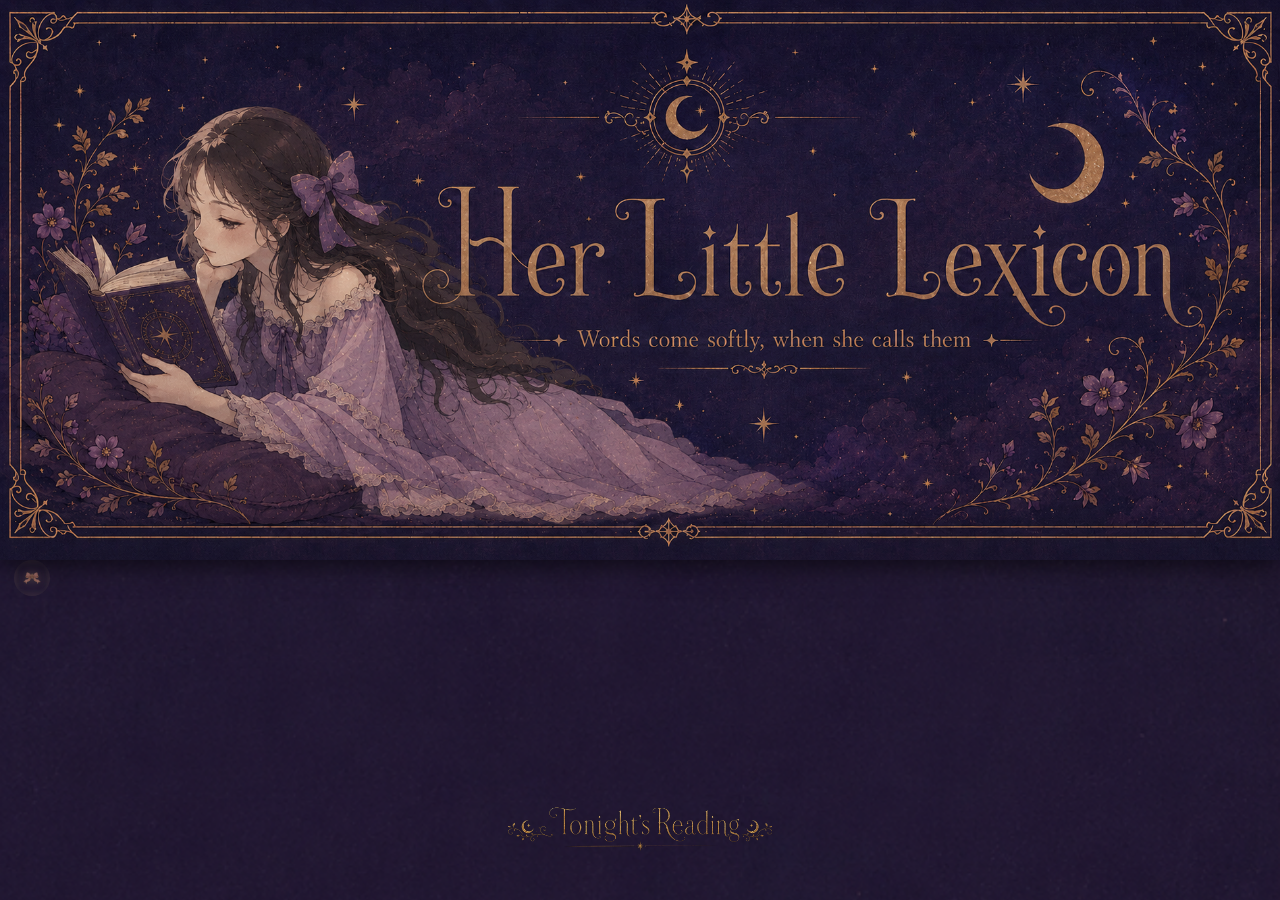
==== commit ec4219a0: "v=31 round-12: note + index purring-pinwheel pass Plan: /root/.claude/plans/note-index-purring-pinwh" ====
--- a/index.html
+++ b/index.html
@@ -16,13 +16,13 @@
 
 <!-- Preload every background illustration in parallel so the
      screen-swap doesn't pause on a fresh download.                -->
-<link rel="preload" as="image" href="assets/bg-cover.png?v=29">
-<link rel="preload" as="image" href="assets/bg-stage.png?v=29">
-<link rel="preload" as="image" href="assets/bg-result.png?v=29">
-<link rel="preload" as="image" href="assets/bg-note.png?v=29">
-<link rel="preload" as="image" href="assets/banner.png?v=29">
+<link rel="preload" as="image" href="assets/bg-cover.png?v=31">
+<link rel="preload" as="image" href="assets/bg-stage.png?v=31">
+<link rel="preload" as="image" href="assets/bg-result.png?v=31">
+<link rel="preload" as="image" href="assets/bg-note.png?v=31">
+<link rel="preload" as="image" href="assets/banner.png?v=31">
 
-<link rel="stylesheet" href="styles.css?v=29">
+<link rel="stylesheet" href="styles.css?v=31">
 </head>
 <body>
 
@@ -34,7 +34,7 @@
 
 <!-- Fixed banner at the very top of every screen. -->
 <header id="banner-top">
-  <img src="assets/banner.png?v=29" alt="Her Little Lexicon">
+  <img src="assets/banner.png?v=31" alt="Her Little Lexicon">
 </header>
 
 <!-- ===== App shell. Each <section> is one screen. =====
@@ -67,9 +67,9 @@
 
 <!-- Data + BGM + App  ----- loaded in order.  Query-string cache-buster
      forces the CDN edge to fetch the latest after every push.        -->
-<script src="data.js?v=29"></script>
-<script src="bgm.js?v=29"></script>
-<script src="app.js?v=29"></script>
+<script src="data.js?v=31"></script>
+<script src="bgm.js?v=31"></script>
+<script src="app.js?v=31"></script>
 
 </body>
 </html>
--- a/styles.css
+++ b/styles.css
@@ -1269,16 +1269,16 @@
   background-repeat: no-repeat;
   background-attachment: scroll;
 }
-#screen-cover.active        { background-image: url("assets/bg-cover.png?v=29"); }
+#screen-cover.active        { background-image: url("assets/bg-cover.png?v=31"); }
 #screen-stage1.active,
 #screen-stage2.active,
-#screen-stage3.active       { background-image: url("assets/bg-stage.png?v=29"); }
+#screen-stage3.active       { background-image: url("assets/bg-stage.png?v=31"); }
 #screen-stage1-result.active,
 #screen-stage2-result.active,
-#screen-stage3-result.active{ background-image: url("assets/bg-result.png?v=29"); }
+#screen-stage3-result.active{ background-image: url("assets/bg-result.png?v=31"); }
 #screen-note.active,
 #screen-index.active,
-#screen-card.active         { background-image: url("assets/bg-note.png?v=29"); }
+#screen-card.active         { background-image: url("assets/bg-note.png?v=31"); }
 
 /* The body fallback colour matches the artwork's deep violet,
    so any over-scroll just shows the same hue.                  */
@@ -1307,7 +1307,7 @@
   content: "";
   display: block;
   width: 100%; height: 100%;
-  background: url("assets/icon-moon.png?v=29") center/contain no-repeat;
+  background: none;
   filter: drop-shadow(0 0 5px rgba(218,168,104,.45));
 }
 
@@ -1318,7 +1318,7 @@
   display: block;
   width: 64px; height: 40px;
   margin: 14px auto 0;
-  background: url("assets/icon-bow.png?v=29") center/contain no-repeat;
+  background: none;
   filter: drop-shadow(0 0 5px rgba(218,168,104,.35));
 }
 /* Don't double-up — hide the old fleuron-rule divider underneath */
@@ -1335,10 +1335,10 @@
   width: 14px; height: 14px;
   text-shadow: none;
 }
-.deco-stars .s:nth-child(3n)   { background-image: url("assets/icon-spark-s.png?v=29"); }
-.deco-stars .s:nth-child(3n+1) { background-image: url("assets/icon-spark-m.png?v=29"); }
-.deco-stars .s:nth-child(3n+2) { background-image: url("assets/icon-spark-l.png?v=29"); }
-.deco-stars .s:nth-child(7n)   { background-image: url("assets/icon-star8.png?v=29"); width: 22px; height: 22px; }
+.deco-stars .s:nth-child(3n)   { background-image: none; }
+.deco-stars .s:nth-child(3n+1) { background-image: none; }
+.deco-stars .s:nth-child(3n+2) { background-image: none; }
+.deco-stars .s:nth-child(7n)   { background-image: none; width: 22px; height: 22px; }
 
 @keyframes star-breathe {
   0%, 100% { opacity: .22; filter: drop-shadow(0 0 2px rgba(237,184,158,.4)); }
@@ -1387,10 +1387,10 @@
 #banner-top   { z-index: 200; }
 .drawer       { z-index: 500; }
 .modal-veil   { z-index: 700; }
-body.bg-cover  #bg-layer { background-image: url("assets/bg-cover.png?v=29"); }
-body.bg-stage  #bg-layer { background-image: url("assets/bg-stage.png?v=29"); }
-body.bg-result #bg-layer { background-image: url("assets/bg-result.png?v=29"); }
-body.bg-note   #bg-layer { background-image: url("assets/bg-note.png?v=29"); }
+body.bg-cover  #bg-layer { background-image: url("assets/bg-cover.png?v=31"); }
+body.bg-stage  #bg-layer { background-image: url("assets/bg-stage.png?v=31"); }
+body.bg-result #bg-layer { background-image: url("assets/bg-result.png?v=31"); }
+body.bg-note   #bg-layer { background-image: url("assets/bg-note.png?v=31"); }
 
 /* Screens themselves no longer paint backgrounds — they live on top
    of the fixed layer.  Older per-screen background-image rules are
@@ -3614,14 +3614,14 @@
 }
 
 /* ----- 49.3  Cache-bust the background URLs to v=26 ----- */
-body.bg-cover  #bg-layer { background-image: url("assets/bg-cover.png?v=29") !important; }
-body.bg-stage  #bg-layer { background-image: url("assets/bg-stage.png?v=29") !important; }
-body.bg-result #bg-layer { background-image: url("assets/bg-result.png?v=29") !important; }
-body.bg-note   #bg-layer { background-image: url("assets/bg-note.png?v=29") !important; }
-#screen-cover.active                                       { background-image: url("assets/bg-cover.png?v=29") !important; }
-#screen-stage1.active, #screen-stage2.active, #screen-stage3.active                  { background-image: url("assets/bg-stage.png?v=29") !important; }
-#screen-stage1-result.active, #screen-stage2-result.active, #screen-stage3-result.active { background-image: url("assets/bg-result.png?v=29") !important; }
-#screen-note.active, #screen-index.active                  { background-image: url("assets/bg-note.png?v=29") !important; }
+body.bg-cover  #bg-layer { background-image: url("assets/bg-cover.png?v=31") !important; }
+body.bg-stage  #bg-layer { background-image: url("assets/bg-stage.png?v=31") !important; }
+body.bg-result #bg-layer { background-image: url("assets/bg-result.png?v=31") !important; }
+body.bg-note   #bg-layer { background-image: url("assets/bg-note.png?v=31") !important; }
+#screen-cover.active                                       { background-image: url("assets/bg-cover.png?v=31") !important; }
+#screen-stage1.active, #screen-stage2.active, #screen-stage3.active                  { background-image: url("assets/bg-stage.png?v=31") !important; }
+#screen-stage1-result.active, #screen-stage2-result.active, #screen-stage3-result.active { background-image: url("assets/bg-result.png?v=31") !important; }
+#screen-note.active, #screen-index.active                  { background-image: url("assets/bg-note.png?v=31") !important; }
 
 /* ============================================================
    50. v=27 — UI art binding (the 7 new container frames)
@@ -3630,7 +3630,7 @@
      ui-page-title  — her note / the index page-title frame (with key)
      ui-word        — every game word tile (.card.card--match / --option)
      ui-chapter     — stage-head "chapter · N — name" strip
-     ui-parchment   — study card detail screen
+     ui-parchment   — DELETED (user removed)
      ui-modal       — confirm-ready / confirm-leave / finish modal
      ui-score       — score-block result badge (horizontal w/ bow)
      ui-medallion   — circular badge, role TBD, unbound for now
@@ -3697,16 +3697,16 @@
 #screen-stage1 .card.card--match,
 #screen-stage1-result .card.card--match,
 .card.card--option {
-  background: url("assets/ui-word.png?v=29") center/100% 100% no-repeat !important;
+  background: url("assets/ui-word.png?v=31") center/100% 100% no-repeat !important;
   border: none !important;
   box-shadow: none !important;
   color: var(--cream) !important;
   font-family: var(--f-italic) !important;
   font-style: italic !important;
-  padding: 0 16px !important;
-  height: 52px !important;
-  min-height: 52px !important;
-  max-height: 52px !important;
+  padding: 0 14px !important;
+  height: 48px !important;
+  min-height: 48px !important;
+  max-height: 48px !important;
   display: flex !important;
   align-items: center !important;
   justify-content: center !important;
@@ -3734,20 +3734,43 @@
   max-width: 100% !important;
   margin: 12px auto 0 !important;
 }
-/* Stage 1 + stage 1-result match grids share the same gap */
+/* Stage 1 + stage 1-result match grids: tight pack at top, not stretched
+   to fill viewport.  grid-auto-rows lets rows take their natural height
+   (52 px tile + 0 padding) instead of being divided across screen.       */
 #screen-stage1 .match-grid {
   display: grid !important;
   grid-template-columns: 1fr 1fr !important;
+  grid-template-rows: none !important;
+  grid-auto-rows: 48px !important;
   gap: 8px !important;
-  max-width: 100% !important;
+  max-width: 320px !important;
   margin: 10px auto 0 !important;
+  align-content: start !important;
+  flex: 0 0 auto !important;       /* don't grow — confirm sits right below */
+  height: auto !important;
+  min-height: 0 !important;
 }
 #screen-stage1-result .match-result-grid {
   display: grid !important;
   grid-template-columns: 1fr 1fr !important;
+  grid-template-rows: none !important;
+  grid-auto-rows: 48px !important;
   gap: 8px !important;
-  max-width: 100% !important;
-  margin: 8px auto !important;
+  max-width: 320px !important;
+  margin: 6px auto !important;
+  align-content: start !important;
+  flex: 0 0 auto !important;
+  height: auto !important;
+  min-height: 0 !important;
+}
+/* Confirm button on stage1: sit right under the grid, not at the
+   viewport floor.                                                       */
+#screen-stage1 .match-actions {
+  margin: 12px auto 0 !important;
+  flex: 0 0 auto !important;
+}
+.oracle-options {
+  max-width: 320px !important;
 }
 
 /* Push stage1 / stage2 / stage3 game content UP so the bottom 20% of
@@ -3873,7 +3896,7 @@
    Lock to native asset ratio.  Top-margin clears the corner-pin × / ≡.  */
 #screen-note .page-title,
 #screen-index .page-title {
-  background: url("assets/ui-page-title.png?v=29") center/100% 100% no-repeat !important;
+  background: url("assets/ui-score.png?v=31") center/100% 100% no-repeat !important;
   width: 100% !important;
   max-width: 360px !important;
   aspect-ratio: 1448 / 1086 !important;
@@ -3894,7 +3917,7 @@
 
 /* ----- 50.6  Study card parchment ----- */
 #screen-card .ex-card {
-  background: url("assets/ui-parchment.png?v=29") center/100% 100% no-repeat !important;
+  background: none !important;
   border: none !important;
   box-shadow: none !important;
   padding: 80px 56px 110px !important;          /* room for the ribbon top + scroll bottom */
@@ -3908,7 +3931,7 @@
 
 /* ----- 50.7  Modal panel ----- */
 .modal-card {
-  background: url("assets/ui-modal.png?v=29") center/100% 100% no-repeat !important;
+  background: url("assets/ui-modal.png?v=31") center/100% 100% no-repeat !important;
   border: none !important;
   box-shadow: none !important;
   padding: 64px 46px !important;
@@ -3932,7 +3955,7 @@
    ui-score is a wide horizontal frame (1448x1086) with pink bow.
    Trim to ~240px wide so it doesn't dominate the result page.          */
 .score-block {
-  background: url("assets/ui-score.png?v=29") center/100% 100% no-repeat !important;
+  background: url("assets/ui-page-title.png?v=31") center/100% 100% no-repeat !important;
   width: 100% !important;
   max-width: 260px !important;
   aspect-ratio: 1448 / 1086 !important;
@@ -3968,7 +3991,7 @@
 }
 
 /* ----- 50.9  Cache-bust new UI assets ----- */
-/* (already inlined above as ?v=29 — keep older asset refs at v=26)    */
+/* (already inlined above as ?v=31 — keep older asset refs at v=26)    */
 
 
 /* ============================================================
@@ -4152,7 +4175,7 @@
   height: 84px;
   padding: 0;
   border: none;
-  background: url("assets/ui-medallion.png?v=29") center/contain no-repeat;
+  background: url("assets/ui-medallion.png?v=31") center/contain no-repeat;
   cursor: pointer;
   z-index: 30;
   /* a stamp is slightly off-axis, like a hand pressed it */
@@ -4199,23 +4222,42 @@
 }
 #screen-card .ex-card {
   position: relative;
+  /* User: 羊皮纸拉大一点 屁股不重要 被遮就被遮.  Fill the viewport
+     width; let the scroll's bottom curl extend below the fold.        */
   width: 100%;
   max-width: none;
-  /* Match the screen's available height; if the parchment art's
-     aspect makes it overflow, that's fine — bottom extends past view. */
+  margin: 0;
   min-height: calc(100vh - (100vw * 821 / 1916) - 8px);
   min-height: calc(100dvh - (100vw * 821 / 1916) - 8px);
   overflow-y: auto;
   overflow-x: hidden;
-  background: transparent !important;
+  /* New parchment art (1FFF1701) — portrait scroll with curls top and
+     bottom + a quill at the lower-RIGHT.  Trick to enlarge the paper
+     without clipping the quill: anchor the bg to top-RIGHT and scale
+     to 130%.  Right edge of image sticks at right edge of card → the
+     quill stays in view.  Excess width pours off the LEFT (torn edge)
+     which is acceptable per 屁股不重要 被遮就被遮.                       */
+  background-image: url("assets/ui-parchment.png?v=31") !important;
+  background-repeat: no-repeat !important;
+  background-position: top right !important;
+  background-size: 130% auto !important;
+  background-color: transparent !important;
   border: none !important;
   border-radius: 0 !important;
   box-shadow: none !important;
-  /* Top padding clears the scroll's crown ribbon; bottom can be
-     small because the drape sits below the visible area.              */
-  padding: 90px 38px 60px !important;
+  /* With bg-size 130% + position top-right, left edge of image is
+     OFF-screen (acceptable).  Cream paper starts ~5vw in from card
+     left (was 15vw at center 100%) but extends almost to card-right.
+     Asymmetric padding: more on the right where the quill sits.       */
+  padding: 36vw 22vw 14vw 8vw !important;
   color: #3A2E22 !important;
   -webkit-text-fill-color: #3A2E22 !important;
+}
+#screen-card .card-host {
+  width: 100% !important;
+  max-width: none !important;
+  margin: 0 !important;
+  padding: 0 !important;
 }
 #screen-card .ex-card * {
   color: #3A2E22 !important;
@@ -4237,7 +4279,7 @@
   position: absolute;
   inset: 0;
   border-radius: inherit;
-  background: url("assets/ui-parchment.png?v=29") center/100% 100% no-repeat;
+  background: none;
   pointer-events: none;
   z-index: 0;
 }
@@ -4531,15 +4573,101 @@
    ============================================================ */
 
 /* ----- 55.1  Force the freshly chroma-keyed icons to reload ----- */
-.main-cta .cta-key { content: url("assets/icon-key.png?v=29") !important; }
-
-/* ----- 55.2  Page title frames in note + index — shrink dramatically ----- */
+.main-cta .cta-key { content: none !important; }
+
+/* ----- 55.2  Page header frame — wraps ALL top content in ui-page-title -----
+   User spec: the decorative frame should contain title + (search +
+   alphabet) for index, title + (subtitle + stats) for note.            */
+#screen-note .screen-stickyhead,
+#screen-index .screen-stickyhead {
+  /* Reset the old §39 fixed-top positioning — we're using this as a
+     flow content frame now.                                              */
+  position: static !important;
+  top: auto !important;
+  left: auto !important;
+  right: auto !important;
+  z-index: auto !important;
+  backdrop-filter: none !important;
+  -webkit-backdrop-filter: none !important;
+  background: url("assets/ui-score.png?v=31") center/100% 100% no-repeat !important;
+  /* ui-score frame anatomy (from sampling the asset):
+     - top:    small moon + stars decoration extends ~22% down
+     - sides:  ornate flourish ~16% wide each side
+     - bottom: large pink bow + stems extends ~28% up
+     At max-width 340 px the frame is ~340 × 340 (square-ish), so
+     padding-top 78 px clears the moon, padding-sides 60 px clears the
+     flourish, padding-bottom 105 px clears the bow.                      */
+  padding: 78px 60px 105px !important;
+  margin: 0 auto !important;
+  width: 100% !important;
+  max-width: 340px !important;
+}
 #screen-note .page-title,
 #screen-index .page-title {
-  max-width: 240px !important;
-  margin: 14px auto 8px !important;
-  font-size: 17px !important;
+  background: none !important;
+  width: auto !important;
+  max-width: none !important;
+  height: auto !important;
+  aspect-ratio: auto !important;
+  margin: 0 0 10px !important;
+  padding: 0 !important;
+  font-family: var(--f-display) !important;
+  font-style: italic !important;
+  font-size: 18px !important;
   letter-spacing: .02em !important;
+  color: var(--cream) !important;
+  -webkit-text-fill-color: var(--cream) !important;
+  text-shadow: 0 0 8px rgba(232,200,130,.5) !important;
+  text-align: center !important;
+}
+#screen-note .page-title::after,
+#screen-index .page-title::after { display: none !important; }
+#screen-note .page-subtitle {
+  font-family: var(--f-italic) !important;
+  font-style: italic !important;
+  font-size: 11px !important;
+  letter-spacing: .12em !important;
+  color: rgba(244, 226, 200, .7) !important;
+  text-align: center !important;
+  margin: 0 0 12px !important;
+}
+#screen-index .index-search {
+  background: rgba(0, 0, 0, .3) !important;
+  border: 1px solid rgba(232, 200, 130, .35) !important;
+  border-radius: 4px !important;
+  padding: 8px 12px !important;
+  width: 100% !important;
+  max-width: none !important;
+  font-family: var(--f-italic) !important;
+  font-style: italic !important;
+  font-size: 13px !important;
+  color: var(--cream) !important;
+  margin: 0 0 8px !important;
+}
+#screen-index .alpha-bar {
+  display: flex !important;
+  flex-wrap: wrap !important;
+  justify-content: center !important;
+  gap: 4px 8px !important;
+  margin: 0 !important;
+}
+#screen-index .alpha-bar a {
+  font-family: var(--f-italic) !important;
+  font-style: italic !important;
+  font-size: 11px !important;
+  color: rgba(244, 226, 200, .8) !important;
+  cursor: pointer !important;
+}
+#screen-note .note-stats {
+  display: grid !important;
+  grid-template-columns: 1fr 1fr !important;
+  gap: 8px 14px !important;
+}
+#screen-note .note-stat {
+  display: flex !important;
+  flex-direction: column !important;
+  align-items: center !important;
+  padding: 4px !important;
 }
 
 /* ----- 55.3  Study card detail — hide inline close/fold pills -----
@@ -4555,138 +4683,185 @@
    User spec from her marked-up sketch: 左边一列英文 右边中文 分区块.
    Each section (her family, her friend, example) sits in a bordered
    box; rows inside split English on the left, Chinese on the right.   */
+/* Compact study-card layout per user's marked-up sketch.
+   4 zones top-to-bottom:
+     (1) head: word + pos on left, Chinese gloss on right
+     (2) HER FAMILY label
+     (3) family rows: English (word + pos) left, Chinese right
+     (4) example sentence (compact, English + Chinese)
+   Everything sized small so nothing pushes off the visible paper.       */
+
 #screen-card .ex-card .ex-head {
-  display: grid !important;
-  grid-template-columns: auto auto 1fr !important;
-  grid-template-rows: auto !important;
+  display: flex !important;
+  flex-direction: row !important;
   align-items: baseline !important;
-  gap: 6px 10px !important;
-  padding: 4px 0 18px !important;
+  gap: 6px !important;
+  padding: 0 0 6px !important;
   border-bottom: 1px solid rgba(140, 100, 60, .25) !important;
-  margin-bottom: 12px !important;
+  margin-bottom: 8px !important;
+  white-space: nowrap !important;
+  overflow: hidden !important;
 }
 #screen-card .ex-card .ex-head .ex-speak-head {
-  grid-row: 1;
-  align-self: center;
+  flex: 0 0 auto !important;
+  font-size: 10px !important;
+  color: #8C6A4D !important;
+  padding: 0 !important;
+  background: transparent !important;
+  border: none !important;
 }
 #screen-card .ex-card .ex-headword {
+  flex: 0 0 auto !important;
   font-family: var(--f-display) !important;
   font-style: italic !important;
-  font-size: 26px !important;
+  font-size: 17px !important;
   color: #2A1F18 !important;
   -webkit-text-fill-color: #2A1F18 !important;
 }
 #screen-card .ex-card .ex-pos {
+  flex: 0 0 auto !important;
   font-style: italic;
   color: #8C6A4D !important;
   -webkit-text-fill-color: #8C6A4D !important;
-  font-size: 13px !important;
+  font-size: 9px !important;
 }
 #screen-card .ex-card .ex-headword-zh {
-  grid-column: 1 / -1;
-  font-size: 14px;
+  flex: 1 1 auto !important;
+  font-style: italic !important;
+  font-size: 9px !important;
   color: #6B5341 !important;
   -webkit-text-fill-color: #6B5341 !important;
-  padding-left: 32px;
-}
-
-/* Section as a bordered box */
+  padding-left: 6px !important;
+  margin: 0 !important;
+  overflow: hidden !important;
+  text-overflow: ellipsis !important;
+}
+
+/* Section box — slim border, tight padding */
 #screen-card .ex-card .ex-section {
-  border: 1px solid rgba(140, 100, 60, .22) !important;
-  border-radius: 6px !important;
-  background: rgba(244, 226, 200, .06) !important;
-  padding: 14px 16px !important;
-  margin: 12px 0 !important;
+  border: 1px solid rgba(140, 100, 60, .2) !important;
+  border-radius: 4px !important;
+  background: rgba(244, 226, 200, .05) !important;
+  padding: 6px 10px !important;
+  margin: 6px 0 !important;
 }
 #screen-card .ex-card .ex-section.ex-neighbor {
   display: flex !important;
   align-items: baseline !important;
-  gap: 12px !important;
-  padding: 10px 14px !important;
+  gap: 8px !important;
+  padding: 5px 10px !important;
 }
 #screen-card .ex-card .ex-label {
   font-family: var(--f-display) !important;
   font-style: italic !important;
-  font-size: 11px !important;
-  letter-spacing: .22em !important;
+  font-size: 8px !important;
+  letter-spacing: .2em !important;
   text-transform: uppercase !important;
   color: #8C6A4D !important;
   -webkit-text-fill-color: #8C6A4D !important;
   display: block !important;
-  margin-bottom: 8px !important;
+  margin: 0 0 3px !important;
 }
 #screen-card .ex-card .ex-divider { display: none !important; }
 
-/* Family rows: word + pos on the left line, Chinese reveal on right
-   when un-veiled.                                                       */
+/* Family row: word + pos + Chinese on a SINGLE line.
+   Chinese stays italic + small + tucked next to the word.              */
 #screen-card .ex-card .fam-row {
-  display: grid !important;
-  grid-template-columns: 1fr 1fr !important;
-  column-gap: 14px !important;
+  display: flex !important;
+  flex-direction: row !important;
   align-items: baseline !important;
-  padding: 6px 0 !important;
-  border-bottom: 1px dashed rgba(140, 100, 60, .15) !important;
+  gap: 6px !important;
+  padding: 2px 0 !important;
+  border-bottom: 1px dashed rgba(140, 100, 60, .12) !important;
+  white-space: nowrap !important;
+  overflow: hidden !important;
 }
 #screen-card .ex-card .fam-row:last-child { border-bottom: none !important; }
 #screen-card .ex-card .fam-head {
   display: flex;
   align-items: baseline;
-  gap: 6px;
+  gap: 4px;
+  flex: 0 0 auto;
 }
 #screen-card .ex-card .fam-word {
   font-family: var(--f-display) !important;
   font-style: italic !important;
-  font-size: 15px !important;
+  font-size: 12px !important;
   color: #2A1F18 !important;
   -webkit-text-fill-color: #2A1F18 !important;
 }
 #screen-card .ex-card .fam-pos {
-  font-size: 11px;
+  font-size: 8px;
   color: #8C6A4D !important;
   -webkit-text-fill-color: #8C6A4D !important;
 }
 #screen-card .ex-card .fam-reveal {
   display: flex;
-  flex-direction: column;
-  gap: 2px;
-  font-size: 12px;
-  line-height: 1.45;
+  flex-direction: row;
+  gap: 4px;
+  flex: 1 1 auto;
+  overflow: hidden;
+  text-overflow: ellipsis;
 }
 #screen-card .ex-card .fam-reveal .ex-speak { display: none !important; }
-#screen-card .ex-card .fam-ex     { color: #4A3A2A !important; -webkit-text-fill-color: #4A3A2A !important; }
-#screen-card .ex-card .fam-ex-zh  { color: #6B5341 !important; -webkit-text-fill-color: #6B5341 !important; font-size: 11px; }
-
-/* Friend (colloc) rows: same 2-col grid */
+#screen-card .ex-card .fam-ex     { display: none !important; }   /* don't show fam example on the head row */
+#screen-card .ex-card .fam-ex-zh  {
+  font-style: italic !important;
+  font-size: 9px !important;
+  color: #6B5341 !important;
+  -webkit-text-fill-color: #6B5341 !important;
+  overflow: hidden;
+  text-overflow: ellipsis;
+}
+
+/* Friend colloc row — also single-line English | Chinese */
 #screen-card .ex-card .colloc-row {
-  display: grid !important;
-  grid-template-columns: 1fr 1fr !important;
-  column-gap: 14px !important;
+  display: flex !important;
+  flex-direction: row !important;
   align-items: baseline !important;
-  padding: 8px 0 !important;
-  border-bottom: 1px dashed rgba(140, 100, 60, .15) !important;
+  gap: 6px !important;
+  padding: 2px 0 !important;
+  border-bottom: 1px dashed rgba(140, 100, 60, .12) !important;
+  white-space: nowrap !important;
+  overflow: hidden !important;
 }
 #screen-card .ex-card .colloc-row:last-child { border-bottom: none !important; }
 #screen-card .ex-card .colloc-row .ex-speak { display: none !important; }
-#screen-card .ex-card .colloc-en  { color: #2A1F18 !important; -webkit-text-fill-color: #2A1F18 !important; font-style: italic; font-size: 14px; }
-#screen-card .ex-card .colloc-zh  { color: #6B5341 !important; -webkit-text-fill-color: #6B5341 !important; font-size: 12px; }
-
-/* Example sentence: full-width English on top, Chinese below */
+#screen-card .ex-card .colloc-en  {
+  flex: 0 0 auto;
+  color: #2A1F18 !important;
+  -webkit-text-fill-color: #2A1F18 !important;
+  font-style: italic;
+  font-size: 10px !important;
+}
+#screen-card .ex-card .colloc-zh  {
+  flex: 1 1 auto;
+  color: #6B5341 !important;
+  -webkit-text-fill-color: #6B5341 !important;
+  font-style: italic !important;
+  font-size: 9px !important;
+  overflow: hidden;
+  text-overflow: ellipsis;
+}
+
+/* Example sentence: compact, English then Chinese under */
 #screen-card .ex-card .ex-example {
   display: block !important;
+  padding: 6px 10px !important;
 }
 #screen-card .ex-card .ex-example .ex-speak { display: none !important; }
 #screen-card .ex-card .ex-example-en {
   color: #2A1F18 !important;
   -webkit-text-fill-color: #2A1F18 !important;
   font-style: italic;
-  font-size: 14px;
-  line-height: 1.5;
+  font-size: 11px !important;
+  line-height: 1.35;
 }
 #screen-card .ex-card .ex-example-zh {
   color: #6B5341 !important;
   -webkit-text-fill-color: #6B5341 !important;
-  font-size: 12px;
-  margin-top: 4px;
+  font-size: 10px !important;
+  margin-top: 2px;
 }
 
 /* Neighbor pill */
@@ -4765,32 +4940,48 @@
   animation: hint-breathe 2.6s ease-in-out infinite !important;
 }
 
-/* ----- 55.A  Chapter text label — small inline band at top -----
-   Stays in flow so following content (.q-progress, grids) lands
-   naturally beneath without needing padding-top hacks.                 */
+/* ----- 55.A  顶头框 — ui-chapter ornate band, on EVERY page -----
+   User: chapter那个框叫定头框 居中 每个页面都有这个 里面的字稍微大一点.
+   Stage screens get the chapter + name pair.  note / index / card get
+   just a single name (rendered via pageTitle()).                        */
+.stage-head,
 #screen-stage1 .stage-head,
 #screen-stage1-result .stage-head,
 #screen-stage2 .stage-head,
 #screen-stage2-result .stage-head,
 #screen-stage3 .stage-head,
-#screen-stage3-result .stage-head {
-  background: none !important;
-  position: static !important;
-  width: 100% !important;
-  height: 22px !important;
+#screen-stage3-result .stage-head,
+#screen-note .page-head,
+#screen-index .page-head,
+#screen-card .page-head {
+  background: url("assets/ui-chapter.png?v=31") center/100% 100% no-repeat !important;
+  /* Absolute-position the band on the corner-pin row so ≡, frame, ×
+     are STRICTLY on the same horizontal line (user: 严格的同一行).      */
+  position: absolute !important;
+  top: 12px !important;
+  left: 50% !important;
+  transform: translateX(-50%) !important;
+  /* User: 缩小压扁.  Compress to 32 px tall — same band height as the
+     corner pins.  Width 160 keeps the ornate moons readable.            */
+  width: 160px !important;
+  max-width: 160px !important;
+  min-width: 160px !important;
+  height: 36px !important;
+  min-height: 36px !important;
+  max-height: 36px !important;
   aspect-ratio: auto !important;
   padding: 0 !important;
-  margin: 4px 0 8px !important;
-  min-height: 0 !important;
-  max-width: none !important;
+  margin: 0 !important;
   display: flex !important;
-  flex-direction: row !important;
+  flex-direction: column !important;
   align-items: center !important;
   justify-content: center !important;
-  gap: 10px !important;
-  overflow: visible !important;
+  gap: 0 !important;
+  overflow: hidden !important;
   text-align: center !important;
-}
+  z-index: 50 !important;
+}
+.stage-head .stage-chapter,
 #screen-stage1 .stage-head .stage-chapter,
 #screen-stage1-result .stage-head .stage-chapter,
 #screen-stage2 .stage-head .stage-chapter,
@@ -4799,8 +4990,8 @@
 #screen-stage3-result .stage-head .stage-chapter {
   font-family: var(--f-italic) !important;
   font-style: italic !important;
-  font-size: 10px !important;
-  letter-spacing: .26em !important;
+  font-size: 6px !important;
+  letter-spacing: .22em !important;
   text-transform: lowercase !important;
   color: rgba(244, 226, 200, .55) !important;
   -webkit-text-fill-color: rgba(244, 226, 200, .55) !important;
@@ -4808,21 +4999,35 @@
   line-height: 1 !important;
   opacity: 1 !important;
 }
+.stage-head .stage-name,
 #screen-stage1 .stage-head .stage-name,
 #screen-stage1-result .stage-head .stage-name,
 #screen-stage2 .stage-head .stage-name,
 #screen-stage2-result .stage-head .stage-name,
 #screen-stage3 .stage-head .stage-name,
-#screen-stage3-result .stage-head .stage-name {
+#screen-stage3-result .stage-head .stage-name,
+#screen-note .page-head .stage-name,
+#screen-index .page-head .stage-name,
+#screen-card .page-head .stage-name {
   font-family: var(--f-display) !important;
   font-style: italic !important;
-  font-size: 14px !important;
-  letter-spacing: .03em !important;
+  font-size: 11px !important;
+  letter-spacing: .02em !important;
   color: var(--cream) !important;
   -webkit-text-fill-color: var(--cream) !important;
   line-height: 1 !important;
-  margin: 0 !important;
-  text-shadow: none !important;
+  margin: 1px 0 0 !important;
+  text-shadow: 0 0 6px rgba(232,200,130,.45) !important;
+}
+/* Kill the stage-rule div emitted by stageHeader (the ratty strike-
+   through line that was bleeding through the chapter text).            */
+#screen-stage1 .stage-head .stage-rule,
+#screen-stage1-result .stage-head .stage-rule,
+#screen-stage2 .stage-head .stage-rule,
+#screen-stage2-result .stage-head .stage-rule,
+#screen-stage3 .stage-head .stage-rule,
+#screen-stage3-result .stage-head .stage-rule {
+  display: none !important;
 }
 #screen-stage1 .stage-head::before,
 #screen-stage1 .stage-head::after,
@@ -4835,11 +5040,32 @@
   display: none !important;
   content: none !important;
 }
-/* Stage screens use the default 14px top padding from §53.  The chapter
-   (now in flow) sits at the top, between the corner pins.              */
+/* All screens get 60 px top padding so the absolute-positioned 顶头框
+   (which sits at top: 12) doesn't overlap the flow content below.      */
+#screen-stage1, #screen-stage1-result,
+#screen-stage2, #screen-stage2-result,
+#screen-stage3, #screen-stage3-result,
+#screen-note, #screen-index, #screen-card {
+  padding-top: 60px !important;
+}
 #screen-stage1 .q-progress {
   margin: 0 0 8px !important;
   font-size: 12px !important;
+}
+
+/* Note stats — no box around each number, just floating glowing val.
+   User: 蓝色框内不要用那四个透明框 怪怪的 就发光的数字就行.            */
+#screen-note .note-stat,
+#screen-note .note-stat.warn {
+  background: transparent !important;
+  border: none !important;
+  box-shadow: none !important;
+  padding: 6px 4px !important;
+}
+#screen-note .note-stats {
+  background: transparent !important;
+  border: none !important;
+  gap: 12px 22px !important;
 }
 
 /* ----- 55.7  Result-page cards: tap to open the study card detail -----
@@ -4883,3 +5109,151 @@
   background: rgba(232,200,130,.18);
   transform: scale(1.08);
 }
+
+
+/* ============================================================
+   56. note + index purring-pinwheel pass
+   ============================================================
+   - Corner-pins now wear icon-bow (left) + icon-key (right).
+   - All three top-row elements (bow / 顶头框 / key) share top:12px
+     and height:36px → strict vertical-midline alignment.
+   - Note's 4 mistake-bucket stats live in a vertical ui-modal frame
+     with bare glowing numbers (no transparent boxes).
+   - Favourites collection (wax-seal-stamped words) appears below the
+     stats frame as v=21 semi-transparent .ex-card glow cards.
+   - Index's old 188px padding-top hack is killed so the A-Z list
+     starts immediately under the search/alpha frame.
+   ============================================================ */
+
+/* ----- 56.1  Corner pins: icon backgrounds + strict alignment ----- */
+.moon-corner,
+.close-corner {
+  position: absolute !important;
+  top: 12px !important;
+  height: 36px !important;
+  width:  36px !important;
+  padding: 0 !important;
+  background-color: transparent !important;
+  background-size: 24px 24px !important;
+  background-repeat: no-repeat !important;
+  background-position: center !important;
+  border: none !important;
+  border-radius: 50% !important;
+  z-index: 50 !important;
+  opacity: .85 !important;
+  filter: drop-shadow(0 0 4px rgba(232,200,130,.4)) !important;
+}
+.moon-corner {
+  left: 14px !important;
+  right: auto !important;
+  background-image: url("assets/icon-bow.png?v=31") !important;
+}
+.close-corner {
+  right: 14px !important;
+  left: auto !important;
+  background-image: url("assets/icon-key.png?v=31") !important;
+}
+.moon-corner:hover,
+.close-corner:hover {
+  opacity: 1 !important;
+  filter: drop-shadow(0 0 8px rgba(232,200,130,.7)) !important;
+}
+/* hide the CSS-drawn glyphs from the older rules */
+.moon-corner .mc-bar,
+.moon-corner .mc-bar::before,
+.moon-corner .mc-bar::after,
+.close-corner .cp-x,
+.close-corner .cp-x::before,
+.close-corner .cp-x::after {
+  display: none !important;
+  content: none !important;
+}
+
+/* ----- 56.2  Index gap kill + new index-frame ----- */
+#screen-index.active #index-body,
+#screen-index #index-body {
+  padding-top: 0 !important;
+}
+#screen-index .index-frame {
+  margin: 0 auto 14px !important;
+  max-width: 460px !important;
+  padding: 10px 18px !important;
+  background: rgba(8, 4, 18, .42) !important;
+  border: 1px solid rgba(232, 200, 130, .22) !important;
+  border-radius: 8px !important;
+  box-shadow: 0 0 14px rgba(232, 200, 130, .12);
+}
+
+/* ----- 56.3  Note stats — vertical inside ui-modal frame ----- */
+#screen-note .note-stats-frame {
+  background: url("assets/ui-modal.png?v=31") center/100% 100% no-repeat;
+  width: 100%;
+  max-width: 320px;
+  margin: 18px auto 24px;
+  padding: 70px 50px 80px;
+}
+#screen-note .note-stats-frame .page-subtitle {
+  text-align: center !important;
+  font-family: var(--f-italic) !important;
+  font-style: italic !important;
+  font-size: 11px !important;
+  letter-spacing: .14em !important;
+  color: rgba(244, 226, 200, .72) !important;
+  -webkit-text-fill-color: rgba(244, 226, 200, .72) !important;
+  margin: 0 0 16px !important;
+}
+#screen-note .note-stats {
+  display: flex !important;
+  flex-direction: column !important;
+  grid-template-columns: none !important;
+  gap: 12px !important;
+  max-width: none !important;
+  margin: 0 !important;
+  background: transparent !important;
+  border: none !important;
+  padding: 0 !important;
+}
+#screen-note .note-stat,
+#screen-note .note-stat.warn {
+  display: flex !important;
+  align-items: baseline !important;
+  justify-content: center !important;
+  gap: 14px !important;
+  background: transparent !important;
+  border: none !important;
+  box-shadow: none !important;
+  padding: 0 !important;
+  margin: 0 !important;
+}
+#screen-note .note-stat .val {
+  font-family: var(--f-display) !important;
+  font-style: normal !important;
+  font-size: 28px !important;
+  color: var(--gold-warm) !important;
+  -webkit-text-fill-color: var(--gold-warm) !important;
+  text-shadow: 0 0 12px rgba(232, 200, 130, .55) !important;
+  line-height: 1 !important;
+  min-width: 28px !important;
+  text-align: right !important;
+}
+#screen-note .note-stat .lbl {
+  font-family: var(--f-italic) !important;
+  font-style: italic !important;
+  font-size: 11px !important;
+  letter-spacing: .08em !important;
+  color: rgba(244, 226, 200, .78) !important;
+  -webkit-text-fill-color: rgba(244, 226, 200, .78) !important;
+}
+
+/* ----- 56.4  Favourite cards area ----- */
+#screen-note #note-body {
+  padding: 0 14px 80px !important;
+}
+#screen-note .note-empty {
+  text-align: center;
+  font-family: var(--f-italic);
+  font-style: italic;
+  font-size: 11px;
+  color: rgba(244, 226, 200, .45);
+  margin: 18px 0;
+}
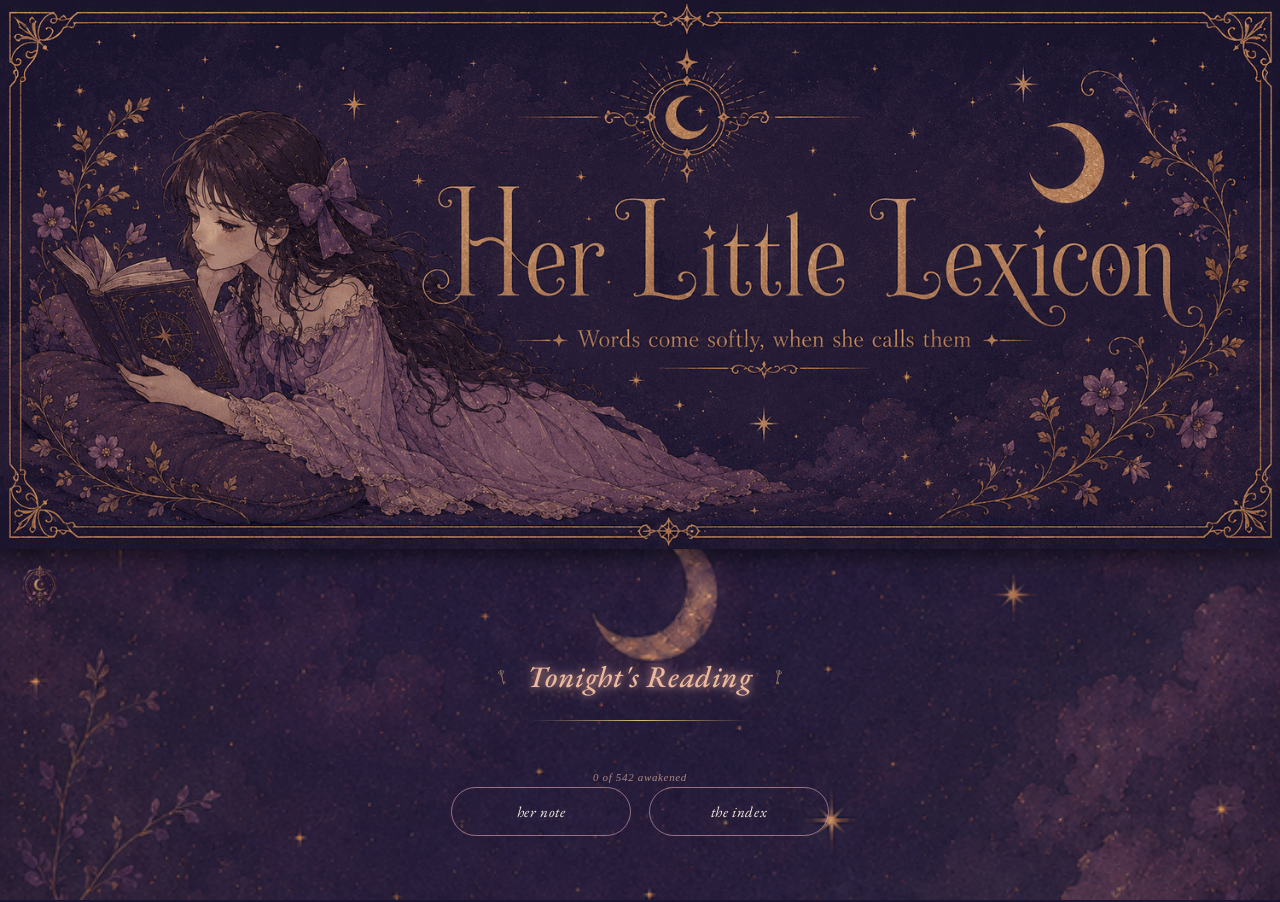
==== commit 2d0a5216: "v=26: unified frames + parchment study page + 2-bucket note hub note hub redesign   - 4 stat boxes →" ====
--- a/index.html
+++ b/index.html
@@ -16,13 +16,17 @@
 
 <!-- Preload every background illustration in parallel so the
      screen-swap doesn't pause on a fresh download.                -->
-<link rel="preload" as="image" href="assets/bg-cover.png?v=31">
-<link rel="preload" as="image" href="assets/bg-stage.png?v=31">
-<link rel="preload" as="image" href="assets/bg-result.png?v=31">
-<link rel="preload" as="image" href="assets/bg-note.png?v=31">
-<link rel="preload" as="image" href="assets/banner.png?v=31">
+<link rel="preload" as="image" href="assets/bg-cover.png?v=26">
+<link rel="preload" as="image" href="assets/bg-stage.png?v=26">
+<link rel="preload" as="image" href="assets/bg-result.png?v=26">
+<link rel="preload" as="image" href="assets/bg-note.png?v=26">
+<link rel="preload" as="image" href="assets/banner.png?v=26">
+<link rel="preload" as="image" href="assets/3C68C8E6-B3FB-43A6-AE2C-CBDE19872718.png?v=26">
+<link rel="preload" as="image" href="assets/6794E86E-172C-4BB8-ACCB-A167D352E97B.png?v=26">
+<link rel="preload" as="image" href="assets/E993B660-7AD9-4806-AA02-4ADC58F30901.png?v=26">
+<link rel="preload" as="image" href="assets/175C4C61-15DE-4FFE-BE35-FB6C06D1E7BB.png?v=26">
 
-<link rel="stylesheet" href="styles.css?v=31">
+<link rel="stylesheet" href="styles.css?v=26">
 </head>
 <body>
 
@@ -34,7 +38,7 @@
 
 <!-- Fixed banner at the very top of every screen. -->
 <header id="banner-top">
-  <img src="assets/banner.png?v=31" alt="Her Little Lexicon">
+  <img src="assets/banner.png?v=26" alt="Her Little Lexicon">
 </header>
 
 <!-- ===== App shell. Each <section> is one screen. =====
@@ -54,8 +58,10 @@
   <section id="screen-stage3-result" class="screen"></section>
 
   <!-- Cover-side: archive + word index -->
-  <section id="screen-note"  class="screen"></section>
-  <section id="screen-index" class="screen"></section>
+  <section id="screen-note"        class="screen"></section>
+  <!-- Note → bucket grid (soft slips / haunting words) -->
+  <section id="screen-note-bucket" class="screen"></section>
+  <section id="screen-index"       class="screen"></section>
 
   <!-- Vocab card detail (opened from note / index with the tarot flip) -->
   <section id="screen-card" class="screen"></section>
@@ -67,9 +73,9 @@
 
 <!-- Data + BGM + App  ----- loaded in order.  Query-string cache-buster
      forces the CDN edge to fetch the latest after every push.        -->
-<script src="data.js?v=31"></script>
-<script src="bgm.js?v=31"></script>
-<script src="app.js?v=31"></script>
+<script src="data.js?v=26"></script>
+<script src="bgm.js?v=26"></script>
+<script src="app.js?v=26"></script>
 
 </body>
 </html>
--- a/styles.css
+++ b/styles.css
@@ -411,13 +411,40 @@
   width: 100%;
   z-index: 1;
 }
-/* .match-card.* rules removed — DOM uses .card.card--match (see §35/§41).
-   tarotFlip @keyframes kept below because .card.flipping still references it. */
+.match-card {
+  position: relative;
+  padding: 16px 14px;
+  min-height: 52px;
+  display: flex;
+  align-items: center;
+  justify-content: center;
+  text-align: center;
+  font-family: var(--f-card);
+  font-style: italic;
+  font-size: 16px;
+  letter-spacing: .045em;
+  color: var(--cream);
+  background: rgba(6,3,15,.44);
+  border: 1px solid rgba(245,239,227,.10);
+  border-radius: 4px;
+  cursor: pointer;
+  user-select: none;
+  transition: border-color .25s, background .25s, color .25s, transform .15s;
+}
+.match-card:active { transform: translateY(1px); }
+.match-card.tag-0 { border-color: var(--p0); color: var(--p0); background: rgba(244,181,200,.10); box-shadow: 0 0 18px rgba(244,181,200,.16); }
+.match-card.tag-1 { border-color: var(--p1); color: var(--p1); background: rgba(238,192,180,.10); box-shadow: 0 0 18px rgba(238,192,180,.16); }
+.match-card.tag-2 { border-color: var(--p2); color: var(--p2); background: rgba(176,180,228,.10); box-shadow: 0 0 18px rgba(176,180,228,.16); }
+.match-card.tag-3 { border-color: var(--p3); color: var(--p3); background: rgba(196,200,196,.10); box-shadow: 0 0 18px rgba(196,200,196,.16); }
+.match-card.flipping { animation: tarotFlip .42s ease-out forwards; }
 @keyframes tarotFlip {
   0%   { transform: scale(1)    rotateY(0); opacity: 1; box-shadow: 0 0 0 rgba(255,242,210,0); }
   50%  { transform: scale(1.05) rotateY(90deg); opacity: .8; box-shadow: 0 0 24px rgba(255,242,210,.55); }
   100% { transform: scale(1.05) rotateY(90deg); opacity: 0; }
 }
+
+.match-card.correct { border-color: var(--gold); color: var(--gold); background: rgba(240,200,148,.10); box-shadow: 0 0 22px rgba(240,200,148,.30); }
+.match-card.wrong   { opacity: .35; filter: grayscale(.5); }
 
 .match-actions, .stage-actions {
   display: flex;
@@ -1072,7 +1099,13 @@
   align-items: center;
   opacity: .85;
 }
-/* old .ico-key inline-SVG sizing removed — keys are PNG <img> now (see §41/§49) */
+.main-cta .cta-key .ico-key {
+  width: 16px; height: 56px;
+  filter: drop-shadow(0 0 6px rgba(218,168,104,.35));
+}
+.main-cta .cta-key-l .ico-key { transform: rotate(-12deg); }
+.main-cta .cta-key-r .ico-key { transform: rotate( 12deg); }
+.main-cta .cta-rule { display: none; }   /* keys replace the underline */
 .main-cta:hover .cta-text { text-shadow: 0 0 24px rgba(237,184,158,.85); }
 .main-cta:active { opacity: .85; transform: translateY(1px); }
 .main-cta.is-engaged .cta-text { color: var(--cream); -webkit-text-fill-color: var(--cream); }
@@ -1099,7 +1132,10 @@
 .next-door:hover { box-shadow: 0 0 20px rgba(244,181,200,.42); }
 .next-door:active { transform: translateY(1px); }
 .next-door.is-engaged { box-shadow: 0 0 26px rgba(237,184,158,.7); color: var(--cream); }
-/* .nd-key + .ico-key rules removed — nextDoor() renders plain text now (see §41) */
+.next-door .nd-key { color: var(--gold-deep); display: inline-flex; }
+.next-door .nd-key .ico-key { width: 10px; height: 32px; }
+.next-door .nd-key:first-child .ico-key { transform: rotate(-12deg); }
+.next-door .nd-key:last-child  .ico-key { transform: rotate( 12deg); }
 
 /* Tiny moon button anchored to the top-left of every game screen.
    "her unfinished pages" — opens the mistakes notebook.            */
@@ -1189,7 +1225,12 @@
 /* Stage-1 match: correct-pair glow recolored to rose.  Wrong cards
    keep their 4-tag colour (no rule needed — they just don't gain
    .correct).  Done in match-card. */
-/* .match-card.correct dead — DOM uses .card.card--match.is-correct (see §41/B) */
+.match-card.correct {
+  border-color: var(--rose);
+  color: var(--rose);
+  background: rgba(237,184,158,.10);
+  box-shadow: var(--rose-glow);
+}
 
 /* ex-card "is-correct" / "is-wrong" — re-skin the post-game ex-card
    marker to the unified rose, so result pages share the same warmth. */
@@ -1269,16 +1310,16 @@
   background-repeat: no-repeat;
   background-attachment: scroll;
 }
-#screen-cover.active        { background-image: url("assets/bg-cover.png?v=31"); }
+#screen-cover.active        { background-image: url("assets/bg-cover.png?v=25"); }
 #screen-stage1.active,
 #screen-stage2.active,
-#screen-stage3.active       { background-image: url("assets/bg-stage.png?v=31"); }
+#screen-stage3.active       { background-image: url("assets/bg-stage.png?v=25"); }
 #screen-stage1-result.active,
 #screen-stage2-result.active,
-#screen-stage3-result.active{ background-image: url("assets/bg-result.png?v=31"); }
+#screen-stage3-result.active{ background-image: url("assets/bg-result.png?v=25"); }
 #screen-note.active,
 #screen-index.active,
-#screen-card.active         { background-image: url("assets/bg-note.png?v=31"); }
+#screen-card.active         { background-image: url("assets/bg-note.png?v=25"); }
 
 /* The body fallback colour matches the artwork's deep violet,
    so any over-scroll just shows the same hue.                  */
@@ -1297,8 +1338,27 @@
    18. REAL PNG ICONS — replace the SVG/unicode stand-ins
    ============================================================ */
 
-/* old ::before pseudo-key painters removed — they were already neutralized
-   by §48's `content: none` kill-switch, plus keys are real <img> now (§41/§49). */
+/* The slim gold key flanking Tonight's Reading and next-door */
+.main-cta .cta-key .ico-key,
+.next-door .nd-key .ico-key { display: none; }
+.main-cta .cta-key::before {
+  content: "";
+  display: block;
+  width: 22px; height: 64px;
+  background: url("assets/icon-key.png?v=25") center/contain no-repeat;
+  filter: drop-shadow(0 0 6px rgba(218,168,104,.45));
+}
+.main-cta .cta-key-l::before { transform: rotate(-12deg); }
+.main-cta .cta-key-r::before { transform: rotate( 12deg); }
+
+.next-door .nd-key::before {
+  content: "";
+  display: block;
+  width: 14px; height: 40px;
+  background: url("assets/icon-key.png?v=25") center/contain no-repeat;
+}
+.next-door .nd-key:first-child::before { transform: rotate(-12deg); }
+.next-door .nd-key:last-child::before  { transform: rotate( 12deg); }
 
 /* Moon-corner uses the ornate moon PNG */
 .moon-corner { color: transparent; }
@@ -1307,7 +1367,7 @@
   content: "";
   display: block;
   width: 100%; height: 100%;
-  background: none;
+  background: url("assets/icon-moon.png?v=25") center/contain no-repeat;
   filter: drop-shadow(0 0 5px rgba(218,168,104,.45));
 }
 
@@ -1318,7 +1378,7 @@
   display: block;
   width: 64px; height: 40px;
   margin: 14px auto 0;
-  background: none;
+  background: url("assets/icon-bow.png?v=25") center/contain no-repeat;
   filter: drop-shadow(0 0 5px rgba(218,168,104,.35));
 }
 /* Don't double-up — hide the old fleuron-rule divider underneath */
@@ -1335,10 +1395,10 @@
   width: 14px; height: 14px;
   text-shadow: none;
 }
-.deco-stars .s:nth-child(3n)   { background-image: none; }
-.deco-stars .s:nth-child(3n+1) { background-image: none; }
-.deco-stars .s:nth-child(3n+2) { background-image: none; }
-.deco-stars .s:nth-child(7n)   { background-image: none; width: 22px; height: 22px; }
+.deco-stars .s:nth-child(3n)   { background-image: url("assets/icon-spark-s.png?v=25"); }
+.deco-stars .s:nth-child(3n+1) { background-image: url("assets/icon-spark-m.png?v=25"); }
+.deco-stars .s:nth-child(3n+2) { background-image: url("assets/icon-spark-l.png?v=25"); }
+.deco-stars .s:nth-child(7n)   { background-image: url("assets/icon-star8.png?v=25"); width: 22px; height: 22px; }
 
 @keyframes star-breathe {
   0%, 100% { opacity: .22; filter: drop-shadow(0 0 2px rgba(237,184,158,.4)); }
@@ -1387,10 +1447,10 @@
 #banner-top   { z-index: 200; }
 .drawer       { z-index: 500; }
 .modal-veil   { z-index: 700; }
-body.bg-cover  #bg-layer { background-image: url("assets/bg-cover.png?v=31"); }
-body.bg-stage  #bg-layer { background-image: url("assets/bg-stage.png?v=31"); }
-body.bg-result #bg-layer { background-image: url("assets/bg-result.png?v=31"); }
-body.bg-note   #bg-layer { background-image: url("assets/bg-note.png?v=31"); }
+body.bg-cover  #bg-layer { background-image: url("assets/bg-cover.png?v=25"); }
+body.bg-stage  #bg-layer { background-image: url("assets/bg-stage.png?v=25"); }
+body.bg-result #bg-layer { background-image: url("assets/bg-result.png?v=25"); }
+body.bg-note   #bg-layer { background-image: url("assets/bg-note.png?v=25"); }
 
 /* Screens themselves no longer paint backgrounds — they live on top
    of the fixed layer.  Older per-screen background-image rules are
@@ -3376,8 +3436,25 @@
   animation: tap-hint-breathe 2.4s ease-in-out infinite;
 }
 
-/* (match-grid overrides previously defined here removed — see §49.2
-   below for the single canonical rule that wins.)                    */
+/* Result-page cards were getting squashed into a ~160px tall pill.
+   Widen the grid + open the cell breathing room so they read as
+   real cards instead of compressed labels.                          */
+.match-result-grid,
+.match-grid {
+  grid-template-columns: 1fr 1fr !important;
+  gap: 14px !important;
+  padding: 8px 6px !important;
+  max-width: 560px !important;
+  margin: 0 auto !important;
+}
+.match-grid > .card,
+.match-result-grid > .card {
+  width: 100% !important;
+  min-height: 64px;
+  font-size: 18px !important;
+  padding: 18px 12px !important;
+  display: flex !important;
+}
 
 /* Tonight's Reading + every .h-plaque — refined glow.  Was a single
    wide blur that looked muddy; now it's a layered glow:
@@ -3411,10 +3488,112 @@
 }
 
 
-/* (sections 44/45/46 — successive match-grid + veil overrides —
-   were removed.  Match-grid sizing lives in §49.2 below; the .is-veiled
-   veil is defined animatable-style in §47 below, which is the form
-   we actually want.)                                                  */
+/* ============================================================
+   44. design system v1.3 — bigger result tiles + hard veil
+   ============================================================
+   Result-page cards were still squashed.  Force a proper card
+   shape with explicit min-height and tighter aspect.  Also stamp
+   the linear-reveal hide rule one more time with even higher
+   specificity in case an older sheet was winning on cache.       */
+
+.match-result-grid > .card,
+.match-grid > .card,
+.match-result-grid .card.card--match,
+.match-grid .card.card--match {
+  width: 100% !important;
+  min-height: 90px !important;
+  font-size: 19px !important;
+  padding: 24px 12px !important;
+  display: flex !important;
+  align-items: center !important;
+  justify-content: center !important;
+}
+
+/* Belt-and-braces — every .is-veiled row stays hidden, with the
+   ex-card selector prefix bumping specificity over anything else. */
+.ex-card .fam-reveal.is-veiled,
+.ex-card .colloc-row.is-veiled,
+.ex-card .ex-example.is-veiled {
+  display: none !important;
+  visibility: hidden !important;
+}
+
+/* ============================================================
+   45. design system v1.4 — IDENTICAL grids + indestructible veil
+   ============================================================
+   the result page tiles were narrower than the matching grid cards
+   because older sheets pinned .match-result-grid to padding:18px+16
+   and max-width:540, while .match-grid sat at full width.  force
+   both grids to one shape with !important, use aspect-ratio so
+   cells stay proportional regardless of viewport, and brick-wall
+   the .is-veiled hide so no later cascade can revive it.          */
+
+.match-result-grid,
+.match-grid {
+  display: grid !important;
+  grid-template-columns: 1fr 1fr !important;
+  gap: 14px !important;
+  padding: 0 !important;
+  width: 100% !important;
+  max-width: 560px !important;
+  margin: 14px auto !important;
+  box-sizing: border-box !important;
+}
+.match-result-grid > .card,
+.match-grid > .card,
+.match-result-grid > .card.card--match,
+.match-grid > .card.card--match {
+  width: 100% !important;
+  aspect-ratio: 17 / 8 !important;       /* same shape on both pages */
+  min-height: 96px !important;
+  padding: 0 12px !important;            /* aspect-ratio handles height */
+  font-size: 19px !important;
+  display: flex !important;
+  align-items: center !important;
+  justify-content: center !important;
+  flex-shrink: 0 !important;             /* never let flex column squash cards */
+}
+
+/* brick-wall hide: 5 properties so absolutely no later override
+   can make a veiled colloc / family reveal / example show up.    */
+.ex-card .fam-reveal.is-veiled,
+.ex-card .colloc-row.is-veiled,
+.ex-card .ex-example.is-veiled,
+.fam-reveal.is-veiled,
+.colloc-row.is-veiled,
+.ex-example.is-veiled {
+  display: none !important;
+  height: 0 !important;
+  max-height: 0 !important;
+  opacity: 0 !important;
+  visibility: hidden !important;
+  overflow: hidden !important;
+  pointer-events: none !important;
+}
+
+/* ============================================================
+   46. design system v1.5 — middle ground for the match grid
+   ============================================================
+   v1.4 pinned both grids to 560px which made them feel cavernous
+   on the game page.  drop to 480px max + 12px gap + a slightly
+   squatter aspect (9 / 4 instead of 17 / 8).  same numbers on
+   both grids so they stay identical to each other.               */
+
+.match-result-grid,
+.match-grid {
+  max-width: 480px !important;
+  gap: 12px !important;
+  margin: 12px auto !important;
+}
+.match-result-grid > .card,
+.match-grid > .card,
+.match-result-grid > .card.card--match,
+.match-grid > .card.card--match {
+  aspect-ratio: 9 / 4 !important;
+  min-height: 78px !important;
+  font-size: 18px !important;
+  padding: 0 12px !important;
+}
 
 /* ============================================================
    47. ink-writing reveal — the parchment unfurl
@@ -3504,1756 +3683,408 @@
   filter: none !important;
 }
 
-/* (the body.bg-stage / body.bg-result match-grid override that used
-   to live here is now in §49.2 with viewport-fitting rows.)          */
-
-/* ============================================================
-   49. v=26 — final consolidation
-   ============================================================
-   Three jobs:
-     1) "Tonight's Reading" CTA: single key on the LEFT of the text.
-        (was two keys flanking it)
-     2) Stage 1 / result grids must FIT THE VIEWPORT — no scroll.
-        Cards size from available height, not fixed min-height.
-     3) Every other rule above stays as-is.  This block wins because
-        it comes last in the cascade.
-   ============================================================ */
-
-/* ----- 49.1  Single-key CTA ----- */
-.main-cta .cta-inner {
-  display: inline-flex !important;
-  flex-direction: row !important;
-  align-items: center !important;
-  gap: 14px !important;
-}
-/* hide any legacy right-side key if it still gets rendered somewhere */
-.main-cta .cta-key-r { display: none !important; }
-.main-cta .cta-key,
-.main-cta .cta-key-l {
-  display: inline-block !important;
-  width: 22px !important;
-  height: 62px !important;
-  object-fit: contain !important;
-  opacity: .92 !important;
-  transform: rotate(-14deg) !important;
-  filter: drop-shadow(0 0 8px rgba(218,168,104,.55)) !important;
-}
-
-/* ----- 49.2  Stage 1 fits one viewport ----- */
-/* Banner height ≈ 100vw * 821/1916 = ~42.85vw.
-   Use dynamic viewport (dvh) so iOS chrome doesn't break the calc.   */
-:root { --banner-h: calc(100vw * 821 / 1916); }
-
-#screen-stage1.active,
-#screen-stage1-result.active {
-  min-height: calc(100vh - var(--banner-h)) !important;
-  min-height: calc(100dvh - var(--banner-h)) !important;
-  height:     calc(100vh - var(--banner-h)) !important;
-  height:     calc(100dvh - var(--banner-h)) !important;
-  padding: 14px 16px 22px !important;
-  display: flex !important;
-  flex-direction: column !important;
-  overflow: hidden !important;     /* never scroll the match screen */
-}
-
-/* Compact the stage header on the matching pages so the grid wins
-   more vertical space.                                                */
-#screen-stage1 .stage-head,
-#screen-stage1-result .stage-head { padding: 8px 0 4px !important; }
-#screen-stage1 .stage-head .stage-name,
-#screen-stage1-result .stage-head .stage-name { font-size: 22px !important; }
-#screen-stage1 .stage-head::after,
-#screen-stage1-result .stage-head::after { margin-top: 6px !important; }
-
-#screen-stage1 .q-progress {
-  margin: 6px 0 6px !important;
-  font-size: 12px !important;
-}
-
-/* The grid takes whatever vertical space is left; rows split evenly. */
-#screen-stage1 .match-grid,
-#screen-stage1-result .match-result-grid,
-#screen-stage1-result .match-grid {
+body.bg-stage  .match-grid,
+body.bg-result .match-result-grid {
   display: grid !important;
   grid-template-columns: 1fr 1fr !important;
-  grid-template-rows: repeat(4, 1fr) !important;
-  gap: 10px !important;
+  gap: 12px !important;
   padding: 0 !important;
   max-width: 480px !important;
   width: 100% !important;
-  margin: 4px auto 8px !important;
-  flex: 1 1 auto !important;
-  min-height: 0 !important;        /* let it shrink inside the flex column */
-  aspect-ratio: auto !important;
-}
-
-/* Cards fill their cell — no aspect-ratio, no min-height, height is
-   whatever the grid row gives them.                                    */
-#screen-stage1 .match-grid > .card,
-#screen-stage1-result .match-result-grid > .card,
-#screen-stage1-result .match-grid > .card,
-#screen-stage1 .card.card--match,
-#screen-stage1-result .card.card--match {
+  margin: 14px auto !important;
+  box-sizing: border-box !important;
+}
+body.bg-stage  .match-grid > .card,
+body.bg-result .match-result-grid > .card {
   width: 100% !important;
-  height: 100% !important;
-  aspect-ratio: auto !important;
-  min-height: 0 !important;
-  padding: 6px 10px !important;
-  font-size: clamp(14px, 4.2vw, 18px) !important;
+  aspect-ratio: 9 / 4 !important;
+  min-height: 78px !important;
+  padding: 0 12px !important;
+  font-size: 18px !important;
   display: flex !important;
   align-items: center !important;
   justify-content: center !important;
-  flex-shrink: 1 !important;
-}
-
-/* The confirm button row hugs the bottom — no top margin pushing the
-   grid off-screen.                                                     */
-#screen-stage1 .match-actions {
-  margin: 6px auto 0 !important;
-  max-width: 480px !important;
-}
-
-/* ----- 49.3  Cache-bust the background URLs to v=26 ----- */
-body.bg-cover  #bg-layer { background-image: url("assets/bg-cover.png?v=31") !important; }
-body.bg-stage  #bg-layer { background-image: url("assets/bg-stage.png?v=31") !important; }
-body.bg-result #bg-layer { background-image: url("assets/bg-result.png?v=31") !important; }
-body.bg-note   #bg-layer { background-image: url("assets/bg-note.png?v=31") !important; }
-#screen-cover.active                                       { background-image: url("assets/bg-cover.png?v=31") !important; }
-#screen-stage1.active, #screen-stage2.active, #screen-stage3.active                  { background-image: url("assets/bg-stage.png?v=31") !important; }
-#screen-stage1-result.active, #screen-stage2-result.active, #screen-stage3-result.active { background-image: url("assets/bg-result.png?v=31") !important; }
-#screen-note.active, #screen-index.active                  { background-image: url("assets/bg-note.png?v=31") !important; }
+  flex-shrink: 0 !important;
+}
 
 /* ============================================================
-   50. v=27 — UI art binding (the 7 new container frames)
+   46. v=26 — UNIFIED FRAMES + PARCHMENT STUDY PAGE
    ============================================================
-   Seven container frames + one icon now live in /assets:
-     ui-page-title  — her note / the index page-title frame (with key)
-     ui-word        — every game word tile (.card.card--match / --option)
-     ui-chapter     — stage-head "chapter · N — name" strip
-     ui-parchment   — DELETED (user removed)
-     ui-modal       — confirm-ready / confirm-leave / finish modal
-     ui-score       — score-block result badge (horizontal w/ bow)
-     ui-medallion   — circular badge, role TBD, unbound for now
-     icon-quill     — dictation pen (replaces old icon-quill silhouette)
+   The whole hub/header system gets one shared visual vocabulary:
+     - .frame-top      uses 3C68C8E6 dome shield  (note, index, bucket pages)
+     - .frame-chapter  uses 6794E86E long band    (stage + stage-result pages)
+     - corner buttons swap out the grey hamburger/X pills for the real
+       moon-medallion (left) and key icon (right)
+     - .ex-card.is-parchment skins the single-word study page with
+       the E993B660 cream scroll + dark sepia text variants
+     - .copy-line gives the parchment its writing-cue at the bottom
    ============================================================ */
 
-/* ----- 50.1  Tonight's Reading — uses uploaded cta-tonight.png ----------
-   The wordmark is a hand-designed gold-on-black PNG, chroma-keyed to
-   transparent.  Wire it in as the cover's main CTA, hide the legacy
-   text + key, add a subtle constant breathing glow and a momentary
-   bloom on click.                                                       */
-@keyframes cta-breathe {
-  0%, 100% { filter: drop-shadow(0 0 4px rgba(232,200,130,.32)) drop-shadow(0 0 12px rgba(218,168,104,.18)); }
-  50%      { filter: drop-shadow(0 0 8px rgba(255,225,170,.65)) drop-shadow(0 0 22px rgba(232,200,130,.40)); }
-}
-@keyframes cta-bloom {
-  0%   { filter: drop-shadow(0 0 4px rgba(232,200,130,.32)) drop-shadow(0 0 12px rgba(218,168,104,.18)); transform: scale(1); }
-  35%  { filter: drop-shadow(0 0 24px rgba(255,232,180,1))  drop-shadow(0 0 48px rgba(255,210,140,.85)); transform: scale(1.03); }
-  100% { filter: drop-shadow(0 0 4px rgba(232,200,130,.32)) drop-shadow(0 0 12px rgba(218,168,104,.18)); transform: scale(1); }
-}
-/* Hide legacy text + key — cta-tonight.png is self-contained */
-.main-cta .cta-text,
-.main-cta .cta-key {
+/* ---------- 46.1 .frame-top — short page titles ----------
+   Holds a single string ("her little note", "the index", ...).
+   The PNG is the picture; we DO NOT stretch it — width is fixed,
+   the height comes from aspect-ratio so the dome stays in shape.
+   Text is centered inside the inner purple field.              */
+.frame-top {
+  position: relative;
+  width: min(86vw, 460px);
+  aspect-ratio: 1200 / 675;
+  margin: 14px auto 6px;
+  background:
+    url("assets/3C68C8E6-B3FB-43A6-AE2C-CBDE19872718.png?v=26")
+    center/contain no-repeat;
+  display: flex;
+  align-items: center;
+  justify-content: center;
+}
+.frame-top .frame-top-text {
+  /* The dome's text strip sits roughly centred vertically and ~70 %
+     of the image's width — keep the label inside that band. */
+  font-family: var(--f-display);
+  font-style: italic;
+  font-size: clamp(18px, 4.4vw, 26px);
+  letter-spacing: .04em;
+  color: var(--cream);
+  text-shadow: 0 0 12px rgba(237,184,158,.45);
+  padding: 0 22% 4%;
+  line-height: 1.05;
+  text-align: center;
+  white-space: nowrap;
+}
+
+/* ---------- 46.2 .frame-chapter — chapter title for stages ----
+   Long thin frame (6794E86E). Two-line content: "chapter · N"
+   on top, the stage name below.                                */
+.frame-chapter {
+  position: relative;
+  width: min(92vw, 540px);
+  aspect-ratio: 1500 / 500;
+  margin: 12px auto 4px;
+  background:
+    url("assets/6794E86E-172C-4BB8-ACCB-A167D352E97B.png?v=26")
+    center/contain no-repeat;
+  display: flex;
+  align-items: center;
+  justify-content: center;
+}
+.frame-chapter .frame-chapter-text {
+  padding: 0 16% 6%;
+  text-align: center;
+  line-height: 1.05;
+}
+.frame-chapter .fc-num {
+  display: block;
+  font-family: var(--f-italic);
+  font-style: italic;
+  font-size: clamp(11px, 2.6vw, 13px);
+  letter-spacing: .22em;
+  color: var(--gold-warm);
+  text-transform: lowercase;
+  opacity: .85;
+}
+.frame-chapter .fc-name {
+  display: block;
+  font-family: var(--f-display);
+  font-style: italic;
+  font-size: clamp(18px, 4.6vw, 24px);
+  color: var(--cream);
+  text-shadow: 0 0 12px rgba(237,184,158,.45);
+  margin-top: 2px;
+  white-space: nowrap;
+}
+
+/* The legacy .stage-head wrappers / pseudo-decorations are no longer
+   produced by stageHeader(); silence any leftover overrides so they
+   don't render an empty bow under the new frame. */
+.stage-head { display: none !important; }
+
+/* ---------- 46.3 note hub — 2 bucket cards, side by side ------ */
+.bucket-row {
+  display: flex;
+  justify-content: center;
+  align-items: stretch;
+  gap: 14px;
+  margin: 22px auto 18px;
+  padding: 0 16px;
+  max-width: 520px;
+}
+.bucket-card {
+  flex: 1 1 0;
+  min-width: 0;
+  background: rgba(10,5,20,.55);
+  border: 1px solid rgba(244,181,200,.32);
+  border-radius: 14px;
+  padding: 14px 10px 16px;
+  text-align: center;
+  cursor: pointer;
+  transition: border-color .2s, box-shadow .2s, transform .12s;
+  color: var(--cream);
+  -webkit-backdrop-filter: blur(3px);
+  backdrop-filter: blur(3px);
+}
+.bucket-card:hover:not([disabled]) {
+  border-color: var(--rose);
+  box-shadow: 0 0 18px rgba(237,184,158,.32);
+}
+.bucket-card:active:not([disabled]) { transform: translateY(1px); }
+.bucket-card[disabled] { opacity: .35; cursor: default; }
+.bucket-card .bk-hint {
+  font-family: var(--f-italic);
+  font-style: italic;
+  font-size: 11px;
+  letter-spacing: .14em;
+  color: var(--soft);
+  text-transform: lowercase;
+  opacity: .8;
+  margin-bottom: 4px;
+}
+.bucket-card .bk-value {
+  font-family: var(--f-display);
+  font-style: italic;
+  font-size: 40px;
+  line-height: 1;
+  color: var(--rose);
+  text-shadow: var(--rose-glow);
+  margin: 2px 0 4px;
+}
+.bucket-card .bk-label {
+  font-family: var(--f-italic);
+  font-style: italic;
+  font-size: 13px;
+  letter-spacing: .12em;
+  color: var(--gold-warm);
+  text-transform: lowercase;
+}
+.note-empty {
+  text-align: center;
+  font-family: var(--f-italic);
+  font-style: italic;
+  font-size: 13px;
+  letter-spacing: .12em;
+  color: var(--soft);
+  opacity: .8;
+  margin: 36px 0;
+}
+
+/* ---------- 46.4 note-bucket — small clickable thumbnails ----- */
+.bucket-grid {
+  display: grid;
+  grid-template-columns: repeat(auto-fill, minmax(150px, 1fr));
+  gap: 12px;
+  max-width: 540px;
+  margin: 16px auto 28px;
+  padding: 0 16px;
+}
+.card--bucket {
+  display: flex;
+  flex-direction: column;
+  align-items: flex-start;
+  gap: 4px;
+  padding: 12px 14px 14px;
+  background: rgba(10,5,20,.55);
+  border: 1px solid rgba(244,181,200,.32);
+  border-radius: 12px;
+  color: var(--cream);
+  cursor: pointer;
+  -webkit-backdrop-filter: blur(3px);
+  backdrop-filter: blur(3px);
+  transition: border-color .2s, box-shadow .2s, transform .18s, opacity .25s;
+  text-align: left;
+}
+.card--bucket:hover {
+  border-color: var(--rose);
+  box-shadow: 0 0 16px rgba(237,184,158,.3);
+}
+.card--bucket .bt-word {
+  font-family: var(--f-italic);
+  font-style: italic;
+  font-size: 18px;
+  color: var(--rose);
+  text-shadow: var(--rose-glow);
+  word-break: break-word;
+}
+.card--bucket .bt-pos {
+  font-family: var(--f-italic);
+  font-style: italic;
+  font-size: 11px;
+  color: var(--gold-warm);
+  letter-spacing: .08em;
+  opacity: .85;
+}
+.card--bucket .bt-zh {
+  font-family: var(--f-zh);
+  font-style: italic;
+  font-size: 12px;
+  color: var(--pink-soft);
+  opacity: .8;
+  word-break: break-word;
+}
+
+/* ---------- 46.5 tile-flip — small wobble before nav --------- */
+.card--bucket.is-flipping,
+.card--match.is-flipping,
+.word-row.is-flipping {
+  animation: tile-wobble .34s ease-in forwards;
+  pointer-events: none;
+}
+@keyframes tile-wobble {
+  0%   { transform: rotateY(0deg)    scale(1); }
+  45%  { transform: rotateY(8deg)    scale(1.02); }
+  100% { transform: rotateY(0deg)    scale(.96); opacity: .35; }
+}
+
+/* ---------- 46.6 corner buttons get real PNG icons ----------- */
+.moon-corner,
+.close-corner {
+  background: transparent !important;
+  border: 0 !important;
+  border-radius: 0 !important;
+  -webkit-backdrop-filter: none !important;
+  backdrop-filter: none !important;
+  width: 52px !important;
+  height: 52px !important;
+  box-shadow: none !important;
+  color: transparent !important;       /* hide any leftover icon text */
+}
+.moon-corner {
+  background:
+    url("assets/175C4C61-15DE-4FFE-BE35-FB6C06D1E7BB.png?v=26")
+    center/contain no-repeat !important;
+  filter: drop-shadow(0 4px 12px rgba(8,4,18,.55));
+}
+.close-corner {
+  background:
+    url("assets/icon-key.png?v=26")
+    center/contain no-repeat !important;
+  filter: drop-shadow(0 4px 12px rgba(8,4,18,.55));
+}
+/* Kill the CSS-drawn hamburger bars and X — we have real art now */
+.moon-corner .mc-bar,
+.moon-corner::before,
+.moon-corner svg,
+.close-corner .cp-x,
+.close-corner::before,
+.close-corner::after {
   display: none !important;
 }
-.main-cta::after {
-  display: none !important;
-}
-/* The wordmark image itself: constant breathing glow */
-.main-cta .cta-tonight {
+.moon-corner:hover,
+.close-corner:hover {
+  filter: drop-shadow(0 4px 16px rgba(237,184,158,.7));
+  border: 0 !important;
+  box-shadow: none !important;
+}
+.moon-corner:active,
+.close-corner:active { transform: translateY(1px); }
+
+/* ---------- 46.7 .ex-card.is-parchment — the single-word page -
+   Cream scroll background + dark sepia text overrides.  Only the
+   ex-card on screen-card gets this class; collection-page ex-cards
+   keep their dark v19 skin.                                       */
+#screen-card .card-host {
   display: block;
-  width: 88%;
-  max-width: 360px;
-  height: auto;
+  width: 100%;
+  max-width: 580px;
   margin: 0 auto;
-  pointer-events: none;
-  user-select: none;
-  -webkit-user-drag: none;
-  animation: cta-breathe 3.4s ease-in-out infinite;
-}
-/* Click → momentary bloom (the breathing animation pauses during it) */
-.main-cta.is-engaged .cta-tonight {
-  animation: cta-bloom 600ms ease-out !important;
-}
-/* Hover/press feedback for desktop and pre-click feel */
-.main-cta:hover .cta-tonight {
-  filter: drop-shadow(0 0 14px rgba(255,225,170,.85)) drop-shadow(0 0 30px rgba(232,200,130,.45));
-}
-.main-cta {
-  background: transparent !important;
-  border: none !important;
-  box-shadow: none !important;
-  padding: 8px 0 !important;
+  padding: 6px 12px 28px;
+  box-sizing: border-box;
+}
+.ex-card.is-parchment {
+  background:
+    url("assets/E993B660-7AD9-4806-AA02-4ADC58F30901.png?v=26")
+    center top / 100% auto no-repeat,
+    #ead5b3;
+  border: 0;
+  border-radius: 10px;
+  box-shadow: 0 18px 50px rgba(20,8,30,.55);
+  padding: 80px 38px 56px;
+  color: #3e2812;
+  max-width: 560px;
+  width: 100%;
+  margin: 14px auto 24px;
   cursor: pointer;
 }
-
-/* ----- 50.2  Cover-bottom buttons (her note / the index) -----
-   No frame asset for these — user clarified ② was actually score.
-   Keep the existing rose-pink outline pill from §41.D.                */
-
-/* ----- 50.3  Game word tiles — stage1 / stage1-result / stage2 share
-   IDENTICAL dimensions.  User spec: 所有按钮卡牌统一长宽! 为你现在
-   matching结算的那个长宽.  Reference tile = stage1-result tile.       */
-#screen-stage1 .card.card--match,
-#screen-stage1-result .card.card--match,
-.card.card--option {
-  background: url("assets/ui-word.png?v=31") center/100% 100% no-repeat !important;
-  border: none !important;
-  box-shadow: none !important;
-  color: var(--cream) !important;
-  font-family: var(--f-italic) !important;
-  font-style: italic !important;
-  padding: 0 14px !important;
-  height: 48px !important;
-  min-height: 48px !important;
-  max-height: 48px !important;
-  display: flex !important;
-  align-items: center !important;
-  justify-content: center !important;
-  font-size: 15px !important;
-  letter-spacing: .02em !important;
-  margin: 0 !important;
-}
-/* keep the tag-colour cues but as gentle glow on the frame, not a recolour */
-.card.card--match.tag-0 { filter: drop-shadow(0 0 10px rgba(244,181,200,.55)); }
-.card.card--match.tag-1 { filter: drop-shadow(0 0 10px rgba(238,192,180,.55)); }
-.card.card--match.tag-2 { filter: drop-shadow(0 0 10px rgba(176,180,228,.55)); }
-.card.card--match.tag-3 { filter: drop-shadow(0 0 10px rgba(196,200,196,.55)); }
-.card.card--match.is-correct { filter: drop-shadow(0 0 16px rgba(232,200,130,.85)); }
-.card.card--match.is-wrong   { opacity: .55; filter: none; }
-.card.card--option.picked-right  { filter: drop-shadow(0 0 16px rgba(232,200,130,.85)); }
-.card.card--option.picked-wrong  { opacity: .55; }
-.card.card--option.reveal-right  { filter: drop-shadow(0 0 14px rgba(232,200,130,.7)); }
-.card.card--option.is-picking    { filter: drop-shadow(0 0 12px rgba(244,181,200,.55)); }
-
-/* Stage 2 option grid: 2x2 — same column / gap as stage1 match grid. */
-.oracle-options {
-  display: grid !important;
-  grid-template-columns: 1fr 1fr !important;
-  gap: 8px !important;
-  max-width: 100% !important;
-  margin: 12px auto 0 !important;
-}
-/* Stage 1 + stage 1-result match grids: tight pack at top, not stretched
-   to fill viewport.  grid-auto-rows lets rows take their natural height
-   (52 px tile + 0 padding) instead of being divided across screen.       */
-#screen-stage1 .match-grid {
-  display: grid !important;
-  grid-template-columns: 1fr 1fr !important;
-  grid-template-rows: none !important;
-  grid-auto-rows: 48px !important;
-  gap: 8px !important;
-  max-width: 320px !important;
-  margin: 10px auto 0 !important;
-  align-content: start !important;
-  flex: 0 0 auto !important;       /* don't grow — confirm sits right below */
-  height: auto !important;
-  min-height: 0 !important;
-}
-#screen-stage1-result .match-result-grid {
-  display: grid !important;
-  grid-template-columns: 1fr 1fr !important;
-  grid-template-rows: none !important;
-  grid-auto-rows: 48px !important;
-  gap: 8px !important;
-  max-width: 320px !important;
-  margin: 6px auto !important;
-  align-content: start !important;
-  flex: 0 0 auto !important;
-  height: auto !important;
-  min-height: 0 !important;
-}
-/* Confirm button on stage1: sit right under the grid, not at the
-   viewport floor.                                                       */
-#screen-stage1 .match-actions {
-  margin: 12px auto 0 !important;
-  flex: 0 0 auto !important;
-}
-.oracle-options {
-  max-width: 320px !important;
-}
-
-/* Push stage1 / stage2 / stage3 game content UP so the bottom 20% of
-   the viewport stays clear for the bg illustration (the rabbit etc.).
-   Make the .match-grid + .oracle-options tighter, and leave a buffer
-   at the bottom.                                                       */
-#screen-stage1, #screen-stage2, #screen-stage3 {
-  padding-bottom: 88px !important;       /* room for the rabbit */
-}
-#screen-stage1 .match-grid {
-  gap: 8px !important;
-  margin-top: 6px !important;
-}
-#screen-stage1-result {
-  padding-bottom: 76px !important;
-}
-#screen-stage1-result .match-result-grid {
-  gap: 8px !important;
-  margin: 8px 0 !important;
-}
-#screen-stage1-result .match-result-hint {
-  margin-top: 6px !important;
-  font-size: 11px !important;
-  color: rgba(244,226,200,.6) !important;
-  -webkit-text-fill-color: rgba(244,226,200,.6) !important;
-}
-/* Shrink the score badge on stage1-result to free space for the
-   8-tile grid below.  stage2/3-result keep the larger 260 px size. */
-#screen-stage1-result .score-block {
-  max-width: 180px !important;
-  margin: 8px auto !important;
-}
-#screen-stage1-result .score-block .score-value,
-#screen-stage1-result .score-block .score-num,
-#screen-stage1-result .score-block .score-big {
-  font-size: 34px !important;
-}
-#screen-stage1-result .score-block .score-label,
-#screen-stage1-result .score-block .score-stage {
-  font-size: 9px !important;
-}
-/* Compress the next-door button on stage1-result so the tile grid
-   has room without overlapping the bottom hint.                       */
-#screen-stage1-result .stage-actions {
-  margin: 2px 0 6px !important;
-}
-#screen-stage1-result .stage-actions .next-door {
-  padding: 6px 22px !important;
-  font-size: 13px !important;
-}
-
-/* ----- 50.4  Chapter — small text label aligned with corner pins -----
-   User spec: chapter再小一点再靠上一点和三和x同高度.  At corner-pin
-   height (~32 px) the ornate ui-chapter frame turns to mush.  Drop the
-   frame entirely; render as a thin text band centred between ≡ and ×.  */
-.stage-head {
-  background: none !important;
-  position: absolute !important;
-  top: 18px !important;
-  left: 50% !important;
-  transform: translateX(-50%) !important;
-  width: auto !important;
-  height: auto !important;
-  aspect-ratio: auto !important;
-  margin: 0 !important;
-  padding: 0 !important;
-  min-height: 0 !important;
-  display: flex !important;
-  flex-direction: row !important;
-  align-items: baseline !important;
-  justify-content: center !important;
-  gap: 10px !important;
-  overflow: visible !important;
-  z-index: 60 !important;
-  text-align: center !important;
-}
-.stage-head::before,
-.stage-head::after { display: none !important; }
-.stage-head .stage-chapter {
-  font-family: var(--f-italic) !important;
-  font-style: italic !important;
-  font-size: 10px !important;
-  letter-spacing: .26em !important;
-  text-transform: lowercase !important;
-  color: rgba(244, 226, 200, .55) !important;
-  -webkit-text-fill-color: rgba(244, 226, 200, .55) !important;
-  margin: 0 !important;
-  line-height: 1 !important;
-  opacity: 1 !important;
-}
-.stage-head .stage-name {
-  font-family: var(--f-display) !important;
-  font-style: italic !important;
-  font-size: 14px !important;
-  letter-spacing: .03em !important;
-  color: var(--cream) !important;
-  -webkit-text-fill-color: var(--cream) !important;
-  line-height: 1 !important;
-  margin: 0 !important;
-}
-/* Push stage flow content below the chapter band so the instruction
-   text (.q-progress) and grids don't sit underneath the chapter.       */
-#screen-stage1, #screen-stage2, #screen-stage3,
-#screen-stage1-result, #screen-stage2-result, #screen-stage3-result {
-  padding-top: 48px !important;
-}
-.stage-head::after { display: none !important; }   /* the frame already has art */
-.stage-head .stage-chapter {
-  font-size: 9px !important;
-  letter-spacing: .3em !important;
-  opacity: .82 !important;
-  margin: 0 !important;
-  line-height: 1 !important;
-}
-.stage-head .stage-name {
-  font-size: 14px !important;
-  letter-spacing: .04em !important;
-  line-height: 1.1 !important;
-  margin-top: 2px !important;
-}
-
-/* ----- 50.5  Page titles on her-note + the-index -----
-   Lock to native asset ratio.  Top-margin clears the corner-pin × / ≡.  */
-#screen-note .page-title,
-#screen-index .page-title {
-  background: url("assets/ui-score.png?v=31") center/100% 100% no-repeat !important;
-  width: 100% !important;
-  max-width: 360px !important;
-  aspect-ratio: 1448 / 1086 !important;
-  padding: 0 !important;
-  margin: 44px auto 10px !important;
-  display: flex !important;
-  align-items: center !important;
-  justify-content: center !important;
-  font-family: var(--f-display) !important;
-  font-style: italic !important;
-  font-size: 22px !important;
-  color: var(--cream) !important;
-  -webkit-text-fill-color: var(--cream) !important;
-  text-shadow: 0 0 10px rgba(232,200,130,.55) !important;
-}
-#screen-note .page-title::after,
-#screen-index .page-title::after { display: none !important; }
-
-/* ----- 50.6  Study card parchment ----- */
-#screen-card .ex-card {
-  background: none !important;
-  border: none !important;
-  box-shadow: none !important;
-  padding: 80px 56px 110px !important;          /* room for the ribbon top + scroll bottom */
-  color: #3A2E22 !important;                    /* dark ink-brown text on cream parchment */
-  -webkit-text-fill-color: #3A2E22 !important;
-}
-#screen-card .ex-card * {
-  color: #3A2E22 !important;
-  -webkit-text-fill-color: #3A2E22 !important;
-}
-
-/* ----- 50.7  Modal panel ----- */
-.modal-card {
-  background: url("assets/ui-modal.png?v=31") center/100% 100% no-repeat !important;
-  border: none !important;
-  box-shadow: none !important;
-  padding: 64px 46px !important;
-  max-width: 360px !important;
-  min-height: 380px !important;
-}
-.modal-card .m-spark { display: none !important; }   /* frame has its own decoration */
-.modal-card .modal-title {
-  font-family: var(--f-display) !important;
-  font-style: italic !important;
-  font-size: 22px !important;
-  color: var(--cream) !important;
-  text-shadow: 0 0 10px rgba(232,200,130,.55) !important;
-}
-.modal-card .modal-body {
-  color: rgba(245,239,227,.85) !important;
-  font-style: italic !important;
-}
-
-/* ----- 50.8  Result score badge -----
-   ui-score is a wide horizontal frame (1448x1086) with pink bow.
-   Trim to ~240px wide so it doesn't dominate the result page.          */
-.score-block {
-  background: url("assets/ui-page-title.png?v=31") center/100% 100% no-repeat !important;
-  width: 100% !important;
-  max-width: 260px !important;
-  aspect-ratio: 1448 / 1086 !important;
-  margin: 12px auto !important;
-  padding: 14% 18% !important;
-  display: flex !important;
-  flex-direction: column !important;
-  align-items: center !important;
-  justify-content: center !important;
-  gap: 2px !important;
-  border: none !important;
-  box-shadow: none !important;
-}
-.score-block .score-num,
-.score-block .score-value,
-.score-block .score-big {
-  font-family: var(--f-display) !important;
-  font-size: 48px !important;
-  line-height: 1 !important;
-  color: var(--gold-warm) !important;
-  -webkit-text-fill-color: var(--gold-warm) !important;
-  text-shadow: 0 0 12px rgba(232,200,130,.7) !important;
-}
-.score-block .score-label,
-.score-block .score-stage {
-  font-family: var(--f-display) !important;
-  font-style: italic !important;
-  font-size: 11px !important;
-  letter-spacing: .16em !important;
-  color: var(--cream) !important;
-  -webkit-text-fill-color: var(--cream) !important;
-  opacity: .9 !important;
-}
-
-/* ----- 50.9  Cache-bust new UI assets ----- */
-/* (already inlined above as ?v=31 — keep older asset refs at v=26)    */
-
-
-/* ============================================================
-   51. Quiet UI — anything not a "hero" gets a single left-rule
-   ============================================================
-   Per user spec: cover side-links, corner close/menu pins, and modal
-   actions all "need lower presence — just a single horizontal line on
-   the left is enough."  Replace the pink-pill / outlined-circle styles
-   with a minimalist accent line + small italic text.
-   ============================================================ */
-
-/* ----- 51.1  Cover bottom buttons (her note / the index) -----
-   Lose the pill outline; show a 24px gold fade-rule before the text.
-   .lil-row sits at the bottom of the cover; both items use the same
-   look, so the user reads them as quiet navigation, not as buttons.    */
-.lil-row .lil-ghost {
-  background: transparent !important;
-  border: none !important;
-  box-shadow: none !important;
-  padding: 8px 6px !important;
-  min-width: 0 !important;
-  min-height: 0 !important;
-  border-radius: 0 !important;
-  color: rgba(245,239,227,.78) !important;
-  -webkit-text-fill-color: rgba(245,239,227,.78) !important;
-  font-family: var(--f-italic) !important;
-  font-style: italic !important;
-  font-size: 14px !important;
-  letter-spacing: .12em !important;
-  text-shadow: none !important;
-  display: inline-flex !important;
-  align-items: center !important;
-  gap: 10px !important;
-}
-.lil-row .lil-ghost::before,
-.lil-row .lil-ghost::after {
-  content: '' !important;
-  display: inline-block !important;
-  width: 22px !important;
-  height: 1px !important;
-  background: linear-gradient(90deg, transparent, rgba(232,200,130,.72)) !important;
-}
-.lil-row .lil-ghost::after {
-  /* mirror the gradient so it fades out on the right */
-  background: linear-gradient(90deg, rgba(232,200,130,.72), transparent) !important;
-}
-.lil-row .lil-ghost:hover {
-  color: var(--rose) !important;
-  -webkit-text-fill-color: var(--rose) !important;
-  filter: none !important;
-}
-.lil-row .lil-ghost:hover::before {
-  background: linear-gradient(90deg, transparent, rgba(244,181,200,.9)) !important;
-}
-.lil-row .lil-ghost:hover::after {
-  background: linear-gradient(90deg, rgba(244,181,200,.9), transparent) !important;
-}
-.lil-row {
-  gap: 22px !important;
-}
-
-/* ----- 51.2  Top corner pins (close / moon) -----
-   Were pretty 36px rounded buttons.  Drop the border + bg; let the icon
-   itself sit on the page as a thin glyph.                              */
-.corner-pin,
-.close-corner,
-.moon-corner {
-  background: transparent !important;
-  border: none !important;
-  box-shadow: none !important;
-  width: 28px !important;
-  height: 28px !important;
-  opacity: .72 !important;
-  filter: drop-shadow(0 0 4px rgba(232,200,130,.32)) !important;
-}
-.corner-pin:hover,
-.close-corner:hover,
-.moon-corner:hover {
-  opacity: 1 !important;
-}
-/* close-corner's × — render as two thin gold strokes, no circle */
-.close-corner .cp-x {
-  position: relative;
-  display: inline-block;
-  width: 18px;
-  height: 18px;
-}
-.close-corner .cp-x::before,
-.close-corner .cp-x::after {
-  content: '' !important;
-  position: absolute !important;
-  top: 50% !important;
-  left: 0 !important;
-  width: 100% !important;
-  height: 1px !important;
-  background: rgba(232,200,130,.78) !important;
-  transform-origin: center !important;
-}
-.close-corner .cp-x::before { transform: rotate( 45deg); }
-.close-corner .cp-x::after  { transform: rotate(-45deg); }
-/* moon-corner's three bars — keep but make hair-thin gold */
-.moon-corner .mc-bar,
-.moon-corner .mc-bar::before,
-.moon-corner .mc-bar::after {
-  background: rgba(232,200,130,.78) !important;
-  height: 1px !important;
-}
-
-/* ----- 51.3  Modal action buttons (yes / stay) -----
-   Were rose-pink outlined pills.  Match the cover-bottom style: small
-   italic text with a fade-rule accent.                                 */
-.modal-card .modal-actions {
-  display: flex !important;
-  flex-direction: column !important;
-  align-items: center !important;
-  gap: 12px !important;
-  margin-top: 14px !important;
-}
-.modal-card .modal-actions .btn,
-.modal-card .modal-actions .whisper-pill {
-  background: transparent !important;
-  border: none !important;
-  box-shadow: none !important;
-  padding: 6px 10px !important;
-  min-width: 0 !important;
-  border-radius: 0 !important;
-  color: rgba(245,239,227,.82) !important;
-  -webkit-text-fill-color: rgba(245,239,227,.82) !important;
-  font-family: var(--f-italic) !important;
-  font-style: italic !important;
-  font-size: 14px !important;
-  letter-spacing: .14em !important;
-  display: inline-flex !important;
-  align-items: center !important;
-  gap: 10px !important;
-}
-.modal-card .modal-actions .btn::before,
-.modal-card .modal-actions .whisper-pill::before {
-  content: '' !important;
-  display: inline-block !important;
-  width: 22px !important;
-  height: 1px !important;
-  background: linear-gradient(90deg, transparent, rgba(232,200,130,.72)) !important;
-}
-.modal-card .modal-actions .btn:hover,
-.modal-card .modal-actions .whisper-pill:hover {
-  color: var(--rose) !important;
-  -webkit-text-fill-color: var(--rose) !important;
-}
-.modal-card .modal-actions .btn.primary {
-  color: var(--gold-warm) !important;
-  -webkit-text-fill-color: var(--gold-warm) !important;
-}
-
-/* ----- 51.4  (chapter strip rules now consolidated in §50.4) ----- */
-
-
-/* ============================================================
-   52. Study-card opening ceremony — wax seal + write reveal
-   ============================================================
-   Spec from neighbour-window design pass.  Sequence:
-     a. Wax seal sits centred.  Tap.
-     b. Seal cracks (300ms), fades out.
-     c. Card scale-fades in (500ms).  Lines are written by a mask
-        sweep, 180ms stagger, sfxWrite per line.
-     d. "tap anywhere · 任意处继续" breathing hint appears.
-   The card itself is fixed-height (78vh, scrolls when needed) so
-   the page never reflows mid-ceremony.
-   ============================================================ */
-
-/* ----- 52.1  Wax-seal stamp — bottom-left of the parchment -----
-   User spec: 火漆是盖在学习羊皮纸左下角的 代表加入note的意思.
-   The medallion (ui-medallion.png) is a small stamp at the bottom-
-   left corner of the parchment card.  Tap = add this word to note.
-   No separate seal screen.                                            */
-.wax-seal-stamp {
-  position: absolute;
-  left: 20px;
-  bottom: 24px;
-  width: 84px;
-  height: 84px;
-  padding: 0;
-  border: none;
-  background: url("assets/ui-medallion.png?v=31") center/contain no-repeat;
-  cursor: pointer;
-  z-index: 30;
-  /* a stamp is slightly off-axis, like a hand pressed it */
-  transform: rotate(-8deg);
-  opacity: 1;
-  /* Bright gold halo so the purple medallion stands out against the
-     dark night-sky bg.                                                  */
-  filter:
-    drop-shadow(0 0 12px rgba(232,200,130,.55))
-    drop-shadow(0 4px 10px rgba(0,0,0,.55));
-  transition: transform 160ms ease-out, filter 160ms ease-out;
-}
-.wax-seal-stamp:hover {
-  filter:
-    drop-shadow(0 0 20px rgba(232,200,130,.85))
-    drop-shadow(0 4px 10px rgba(0,0,0,.55));
-}
-.wax-seal-stamp:hover {
-  transform: rotate(-8deg) scale(1.05);
-  opacity: 1;
-}
-.wax-seal-stamp.is-stamped {
-  /* once stamped — slightly pressed in + locked */
-  transform: rotate(-8deg) scale(0.96);
-  filter: drop-shadow(0 1px 2px rgba(0,0,0,.5));
-  animation: stamp-down 320ms ease-out;
-}
-@keyframes stamp-down {
-  0%   { transform: rotate(-8deg) scale(1.15); }
-  60%  { transform: rotate(-8deg) scale(0.92); filter: drop-shadow(0 0 14px rgba(232,200,130,.6)); }
-  100% { transform: rotate(-8deg) scale(0.96); }
-}
-
-/* ----- 52.2  Card container — parchment fills the viewport -----
-   User spec: 扩大纸 占满屏幕 下端可以超出画面.  The scroll grows wider
-   and taller; the bottom can extend below the viewport (with the
-   internal scroll on .ex-card keeping content reachable).             */
-#screen-card .card-host {
-  width: 100%;
-  max-width: none;
-  margin: 0;
-  padding: 0;
-  display: block;
-}
-#screen-card .ex-card {
-  position: relative;
-  /* User: 羊皮纸拉大一点 屁股不重要 被遮就被遮.  Fill the viewport
-     width; let the scroll's bottom curl extend below the fold.        */
-  width: 100%;
-  max-width: none;
-  margin: 0;
-  min-height: calc(100vh - (100vw * 821 / 1916) - 8px);
-  min-height: calc(100dvh - (100vw * 821 / 1916) - 8px);
-  overflow-y: auto;
-  overflow-x: hidden;
-  /* New parchment art (1FFF1701) — portrait scroll with curls top and
-     bottom + a quill at the lower-RIGHT.  Trick to enlarge the paper
-     without clipping the quill: anchor the bg to top-RIGHT and scale
-     to 130%.  Right edge of image sticks at right edge of card → the
-     quill stays in view.  Excess width pours off the LEFT (torn edge)
-     which is acceptable per 屁股不重要 被遮就被遮.                       */
-  background-image: url("assets/ui-parchment.png?v=31") !important;
-  background-repeat: no-repeat !important;
-  background-position: top right !important;
-  background-size: 130% auto !important;
-  background-color: transparent !important;
-  border: none !important;
-  border-radius: 0 !important;
-  box-shadow: none !important;
-  /* With bg-size 130% + position top-right, left edge of image is
-     OFF-screen (acceptable).  Cream paper starts ~5vw in from card
-     left (was 15vw at center 100%) but extends almost to card-right.
-     Asymmetric padding: more on the right where the quill sits.       */
-  padding: 36vw 22vw 14vw 8vw !important;
-  color: #3A2E22 !important;
-  -webkit-text-fill-color: #3A2E22 !important;
-}
-#screen-card .card-host {
-  width: 100% !important;
-  max-width: none !important;
-  margin: 0 !important;
-  padding: 0 !important;
-}
-#screen-card .ex-card * {
-  color: #3A2E22 !important;
-  -webkit-text-fill-color: #3A2E22 !important;
-}
-/* Special inks for accents that read as ink-colour variants */
-#screen-card .ex-card .ex-headword     { color: #2A1F18 !important; -webkit-text-fill-color: #2A1F18 !important; }
-#screen-card .ex-card .ex-headword-zh,
-#screen-card .ex-card .fam-ex-zh,
-#screen-card .ex-card .colloc-zh,
-#screen-card .ex-card .ex-example-zh   { color: #6B5341 !important; -webkit-text-fill-color: #6B5341 !important; }
-#screen-card .ex-card .ex-label        { color: #8C6A4D !important; -webkit-text-fill-color: #8C6A4D !important; letter-spacing: .18em; }
-#screen-card .ex-card .ex-tap-hint     { color: #8C6A4D !important; -webkit-text-fill-color: #8C6A4D !important; opacity: .72; }
-/* The scroll IS the card.  User clarified: 羊皮卷放在单独的卡片页面 —
-   parchment scroll belongs on the dedicated detail screen.  Embrace the
-   asset's scroll silhouette as the card's outline, not a flat texture.  */
-#screen-card .ex-card::before {
-  content: '';
-  position: absolute;
-  inset: 0;
-  border-radius: inherit;
-  background: none;
-  pointer-events: none;
-  z-index: 0;
-}
-#screen-card .ex-card > * {
-  position: relative;
-  z-index: 1;
-}
-/* Custom slim scrollbar for when content overflows */
-#screen-card .ex-card::-webkit-scrollbar { width: 4px; }
-#screen-card .ex-card::-webkit-scrollbar-thumb {
-  background: rgba(232, 200, 130, .3);
-  border-radius: 2px;
-}
-
-/* ----- 52.3  Card entrance (scale-fade) ----- */
-.ex-card.is-entering {
-  opacity: 0;
-  transform: scale(.94);
-  animation: card-enter 500ms cubic-bezier(.4, 0, .2, 1) forwards;
-}
-@keyframes card-enter {
-  to { opacity: 1; transform: scale(1); }
-}
-
-/* ----- 52.4  Per-line write reveal -----
-   Mask geometry (the previous attempt had the math wrong and clipped
-   the first letters off every word):
-     - mask image: linear-gradient black on the LEFT half, fading to
-       transparent on the right half.  So wherever the mask sits, the
-       LEFT side is opaque (= content visible) and the RIGHT side is
-       transparent (= content hidden).
-     - mask-size 200% × 100%: mask is twice as wide as the line.
-     - start mask-position: right
-         → mask's right edge aligns with the line's right edge.
-         → the line is covered entirely by the mask's TRANSPARENT half
-           (left of the mask is off-screen left).  Line is fully hidden.
-     - end mask-position: left
-         → mask's left edge aligns with the line's left edge.
-         → the line sits under the mask's OPAQUE half.  Line is visible.
-     - In between, the soft transition sweeps left-to-right, mimicking
-       a quill writing across the page.                                 */
-.write-line {
-  -webkit-mask: linear-gradient(90deg, #000 50%, transparent 100%) right / 200% 100% no-repeat;
-          mask: linear-gradient(90deg, #000 50%, transparent 100%) right / 200% 100% no-repeat;
-  animation: write-reveal 700ms cubic-bezier(.5, 0, .25, 1) both;
-}
-@keyframes write-reveal {
-  0%   { -webkit-mask-position: right; mask-position: right; }
-  100% { -webkit-mask-position: left;  mask-position: left;  }
-}
-
-/* ----- 52.5  Bottom breathing tap-hint ----- */
-.card-tap-hint {
-  position: fixed;
-  left: 50%;
-  bottom: 32px;
-  transform: translateX(-50%);
-  pointer-events: none;
-  z-index: 40;
-  font-family: var(--f-italic);
-  font-style: italic;
-  font-size: 13px;
-  letter-spacing: .14em;
-  color: rgba(244, 226, 200, .72);
-  text-shadow: 0 0 8px rgba(0, 0, 0, .6);
-  animation: hint-fade-in 320ms ease-out both, hint-breathe 2.6s ease-in-out 320ms infinite;
-}
-.card-tap-hint.is-fading {
-  animation: hint-fade-out 320ms ease-in forwards;
-}
-@keyframes hint-fade-in {
-  0%   { opacity: 0; transform: translate(-50%, 8px); }
-  100% { opacity: 1; transform: translate(-50%, 0); }
-}
-@keyframes hint-breathe {
-  0%, 100% { opacity: .55; }
-  50%      { opacity: .85; }
-}
-@keyframes hint-fade-out {
-  to { opacity: 0; transform: translate(-50%, 8px); }
-}
-
-
-/* ============================================================
-   53. Viewport lockdown — the page itself does not scroll
-   ============================================================
-   Spec: background layer is fixed, only the inner content of three
-   specific screens (index, stage2-result, stage3-result) is allowed
-   to scroll.  Everything else fits inside the viewport without
-   producing a body-level scroll bar.
-
-   How this works:
-     - html/body are pinned to 100vh with overflow hidden
-     - #app fills the viewport, padding-top reserves banner space
-     - .screen.active fills the area below the banner
-     - Three named screens get overflow-y: auto on their .active
-       state.  Everything else stays overflow: hidden.
-   ============================================================ */
-html, body {
-  height: 100vh !important;
-  height: 100dvh !important;
-  max-height: 100vh !important;
-  max-height: 100dvh !important;
-  overflow: hidden !important;
-  overscroll-behavior: none !important;
-  position: fixed !important;
-  inset: 0 !important;
-  width: 100% !important;
-}
-#app {
-  height: 100vh !important;
-  height: 100dvh !important;
-  min-height: 0 !important;
-  max-height: 100vh !important;
-  max-height: 100dvh !important;
-  overflow: hidden !important;
-  /* the banner takes up calc(100vw * 821/1916) at the top */
-  padding-top: calc(100vw * 821 / 1916) !important;
-}
-.screen {
-  position: relative !important;     /* anchor for .stage-head absolute */
-  height: calc(100vh - (100vw * 821 / 1916)) !important;
-  height: calc(100dvh - (100vw * 821 / 1916)) !important;
-  min-height: 0 !important;
-  max-height: calc(100vh - (100vw * 821 / 1916)) !important;
-  max-height: calc(100dvh - (100vw * 821 / 1916)) !important;
-  overflow: hidden !important;
-  padding: 14px 18px 22px !important;
-}
-.screen.active {
-  height: calc(100vh - (100vw * 821 / 1916)) !important;
-  height: calc(100dvh - (100vw * 821 / 1916)) !important;
-  min-height: 0 !important;
-  max-height: calc(100vh - (100vw * 821 / 1916)) !important;
-  max-height: calc(100dvh - (100vw * 821 / 1916)) !important;
-  overflow: hidden !important;
-}
-/* The three screens whose content layer is allowed to scroll.        */
-#screen-index.active,
-#screen-stage2-result.active,
-#screen-stage3-result.active {
-  overflow-y: auto !important;
-  overflow-x: hidden !important;
-  -webkit-overflow-scrolling: touch;
-}
-/* hide their scrollbars for a quiet feel */
-#screen-index.active::-webkit-scrollbar,
-#screen-stage2-result.active::-webkit-scrollbar,
-#screen-stage3-result.active::-webkit-scrollbar { width: 4px; }
-#screen-index.active::-webkit-scrollbar-thumb,
-#screen-stage2-result.active::-webkit-scrollbar-thumb,
-#screen-stage3-result.active::-webkit-scrollbar-thumb {
-  background: rgba(232,200,130,.25);
-  border-radius: 2px;
-}
-
-
-/* ============================================================
-   54. Round-2 polish — chapter / modal / key / cloze / hint dashes
-   ============================================================ */
-
-/* ----- 54.1  Chapter strip even smaller -----
-   Reduce to ~240 px to compress vertical real estate.                  */
-.stage-head {
-  max-width: 240px !important;
-  margin: 22px auto 4px !important;
-}
-.stage-head .stage-chapter {
-  font-size: 8px !important;
-  letter-spacing: .26em !important;
-}
-.stage-head .stage-name {
-  font-size: 12px !important;
-}
-
-/* ----- 54.2  Modal text vertically centred in the frame ----- */
-.modal-card {
-  display: flex !important;
-  flex-direction: column !important;
-  align-items: center !important;
-  justify-content: center !important;
-  padding: 48px 46px !important;
-  text-align: center !important;
-}
-.modal-card .modal-title {
-  margin-top: 0 !important;
-  margin-bottom: 14px !important;
-}
-.modal-card .modal-body {
-  margin-bottom: 18px !important;
-}
-
-/* ----- 54.3  Tonight's Reading key — upright + larger ----- */
-.main-cta .cta-key {
-  width: 38px !important;
-  height: 92px !important;
-  opacity: 1 !important;
-  filter: drop-shadow(0 0 10px rgba(232,200,130,.6)) !important;
-}
-.main-cta .cta-key-l,
-.main-cta .cta-key-r {
-  transform: none !important;
-}
-.main-cta {
-  gap: 14px !important;
-}
-
-/* ----- 54.4  Cloze blank — kill the double-underline -----
-   The blank was rendered as actual underscore characters "______"
-   which draw a line as text, while CSS also added a border-bottom.
-   The fix is two-pronged:
-     - JS now emits a <span class="q-blank-fill"> instead of "_"s.
-       (See app.js change.)
-     - CSS removes border-bottom from .q-blank itself; the inner span
-       carries the underline.                                          */
-.q-sentence .q-blank,
-.q-blank {
-  border-bottom: none !important;
-}
-.q-blank-fill {
-  display: inline-block;
-  width: 4.6em;
-  height: 1em;
-  margin: 0 4px;
-  border-bottom: 1px solid rgba(237,184,158,.7);
-  vertical-align: -0.05em;
-}
-
-/* ----- 54.5  Tap-hint em-dash consistency -----
-   Some hint text shipped with "— text —" (two flanking dashes); some
-   buttons used a single ::before fade-line.  Unify by hiding the
-   trailing em-dash text via JS-side change (we strip the right "—"
-   in app.js).  Visual rule: every quiet line shows a single 22 px
-   gold fade-rule on the left.                                        */
-.q-tap-hint,
-.ex-tap-hint {
+.ex-card.is-parchment.is-entering {
+  animation: parchment-in 520ms cubic-bezier(.2,.7,.2,1) both;
+}
+@keyframes parchment-in {
+  0%   { opacity: 0; transform: scale(.96); }
+  100% { opacity: 1; transform: scale(1); }
+}
+/* Text colour cascade for parchment — keep specificity moderate
+   and use !important so we win over older dark-themed rules.    */
+.ex-card.is-parchment .ex-headword       { color: #6a3d12 !important; text-shadow: 0 1px 0 rgba(255,238,210,.6) !important; }
+.ex-card.is-parchment .ex-pos            { color: #876239 !important; }
+.ex-card.is-parchment .ex-headword-zh    { color: #5b3a1a !important; opacity: 1 !important; }
+.ex-card.is-parchment .ex-hw-fleur       { color: #8a5a18 !important; }
+.ex-card.is-parchment .ex-speak,
+.ex-card.is-parchment .ex-speak-head     { color: #6a3d12 !important; }
+.ex-card.is-parchment .ex-label          { color: #6e3f12 !important; }
+.ex-card.is-parchment .ex-divider        { border-top-color: rgba(110,63,18,.32) !important; }
+.ex-card.is-parchment .fam-word          { color: #3e2812 !important; }
+.ex-card.is-parchment .fam-pos           { color: #876239 !important; }
+.ex-card.is-parchment .fam-ex            { color: #3e2812 !important; }
+.ex-card.is-parchment .fam-ex-zh         { color: #6a4626 !important; }
+.ex-card.is-parchment .colloc-en         { color: #3e2812 !important; }
+.ex-card.is-parchment .colloc-zh         { color: #6a4626 !important; }
+.ex-card.is-parchment .ex-example        { color: #3e2812 !important; }
+.ex-card.is-parchment .ex-example-zh     { color: #6a4626 !important; }
+.ex-card.is-parchment .ex-neighbor       { color: #6e3f12 !important; }
+.ex-card.is-parchment .ex-neighbor-link  {
+  color: #6a3d12 !important;
+  border-bottom-color: rgba(110,63,18,.45) !important;
+}
+.ex-card.is-parchment .ex-tap-hint       { color: #876239 !important; opacity: .7 !important; }
+/* The close + fold pills sit in the parchment's top/bottom margins —
+   give them a warm tan tint so they look like wax seals.            */
+.ex-card.is-parchment .ex-card-close,
+.ex-card.is-parchment .ex-card-fold {
+  background: rgba(248,228,188,.85) !important;
+  color: #5a3818 !important;
+  border-color: rgba(110,63,18,.45) !important;
+}
+.ex-card.is-parchment .ex-card-close:hover,
+.ex-card.is-parchment .ex-card-fold:hover {
+  border-color: #8a5a18 !important;
+  box-shadow: 0 0 12px rgba(110,63,18,.35) !important;
+}
+
+/* ---------- 46.8 .copy-line — the writing cue ---------------- */
+.copy-line {
+  display: flex;
+  align-items: center;
+  gap: 10px;
+  margin: 26px 6px 6px;
+  padding-top: 18px;
+}
+.copy-line .cl-label {
   font-family: var(--f-italic);
   font-style: italic;
   font-size: 12px;
   letter-spacing: .14em;
-  color: rgba(244,226,200,.7);
-  text-align: center;
-  margin-top: 14px;
-}
-
-/* ----- 54.6  Cover layout fits viewport -----
-   With the new height clamp, the cover must lay out its rows so all
-   are visible.  Use a column flex with space-between and a tighter
-   gap so the (her note · the index) row lands at the bottom.        */
-#screen-cover.active {
-  display: flex !important;
-  flex-direction: column !important;
-  justify-content: space-between !important;
-  padding: 14px 18px 28px !important;
-}
-#screen-cover .main-cta {
-  margin-top: 16vh !important;
-}
-#screen-cover .lil-row {
-  margin-top: auto !important;
-  padding-bottom: 4px !important;
-}
-
-/* ----- 54.7  Stage2 options: let post-pick clicks pass through -----
-   Replacing `button.disabled = true` (which swallowed clicks) with a
-   class lets the same click still bubble to the document-level
-   "tap anywhere to advance" listener.                                 */
-.card--option.is-resolved {
-  pointer-events: none;
-}
-/* Restore visual states on the resolved buttons */
-.card--option.is-resolved.picked-right { filter: drop-shadow(0 0 16px rgba(232,200,130,.85)); }
-.card--option.is-resolved.picked-wrong { opacity: .5; }
-.card--option.is-resolved.reveal-right { filter: drop-shadow(0 0 14px rgba(232,200,130,.7)); }
-
-
-/* ============================================================
-   55. Round-3 audit fixes
-   ============================================================
-   From the self-audit screenshot pass:
-     - cover key was rendering its black background (the PNG had no
-       alpha).  Companion script /tmp/chromakey_icons.py re-saved
-       every icon with chroma-key alpha; this section bumps the
-       cache-buster + clamps icon sizing so the new files load.
-     - index / note page-title frames were eating ~30% of the
-       viewport; shrink to ~210 px wide.
-     - Study card detail had its close / fold pills clipped by the
-       scroll asset's decorative top/bottom edges; hide them and
-       rely on the corner × for navigation.
-     - Stage 1 instruction + note stat labels were too dim.
-   ============================================================ */
-
-/* ----- 55.1  Force the freshly chroma-keyed icons to reload ----- */
-.main-cta .cta-key { content: none !important; }
-
-/* ----- 55.2  Page header frame — wraps ALL top content in ui-page-title -----
-   User spec: the decorative frame should contain title + (search +
-   alphabet) for index, title + (subtitle + stats) for note.            */
-#screen-note .screen-stickyhead,
-#screen-index .screen-stickyhead {
-  /* Reset the old §39 fixed-top positioning — we're using this as a
-     flow content frame now.                                              */
-  position: static !important;
-  top: auto !important;
-  left: auto !important;
-  right: auto !important;
-  z-index: auto !important;
-  backdrop-filter: none !important;
-  -webkit-backdrop-filter: none !important;
-  background: url("assets/ui-score.png?v=31") center/100% 100% no-repeat !important;
-  /* ui-score frame anatomy (from sampling the asset):
-     - top:    small moon + stars decoration extends ~22% down
-     - sides:  ornate flourish ~16% wide each side
-     - bottom: large pink bow + stems extends ~28% up
-     At max-width 340 px the frame is ~340 × 340 (square-ish), so
-     padding-top 78 px clears the moon, padding-sides 60 px clears the
-     flourish, padding-bottom 105 px clears the bow.                      */
-  padding: 78px 60px 105px !important;
-  margin: 0 auto !important;
-  width: 100% !important;
-  max-width: 340px !important;
-}
-#screen-note .page-title,
-#screen-index .page-title {
-  background: none !important;
-  width: auto !important;
-  max-width: none !important;
-  height: auto !important;
-  aspect-ratio: auto !important;
-  margin: 0 0 10px !important;
-  padding: 0 !important;
-  font-family: var(--f-display) !important;
-  font-style: italic !important;
-  font-size: 18px !important;
-  letter-spacing: .02em !important;
-  color: var(--cream) !important;
-  -webkit-text-fill-color: var(--cream) !important;
-  text-shadow: 0 0 8px rgba(232,200,130,.5) !important;
-  text-align: center !important;
-}
-#screen-note .page-title::after,
-#screen-index .page-title::after { display: none !important; }
-#screen-note .page-subtitle {
-  font-family: var(--f-italic) !important;
-  font-style: italic !important;
-  font-size: 11px !important;
-  letter-spacing: .12em !important;
-  color: rgba(244, 226, 200, .7) !important;
-  text-align: center !important;
-  margin: 0 0 12px !important;
-}
-#screen-index .index-search {
-  background: rgba(0, 0, 0, .3) !important;
-  border: 1px solid rgba(232, 200, 130, .35) !important;
-  border-radius: 4px !important;
-  padding: 8px 12px !important;
-  width: 100% !important;
-  max-width: none !important;
-  font-family: var(--f-italic) !important;
-  font-style: italic !important;
-  font-size: 13px !important;
-  color: var(--cream) !important;
-  margin: 0 0 8px !important;
-}
-#screen-index .alpha-bar {
-  display: flex !important;
-  flex-wrap: wrap !important;
-  justify-content: center !important;
-  gap: 4px 8px !important;
-  margin: 0 !important;
-}
-#screen-index .alpha-bar a {
-  font-family: var(--f-italic) !important;
-  font-style: italic !important;
-  font-size: 11px !important;
-  color: rgba(244, 226, 200, .8) !important;
-  cursor: pointer !important;
-}
-#screen-note .note-stats {
-  display: grid !important;
-  grid-template-columns: 1fr 1fr !important;
-  gap: 8px 14px !important;
-}
-#screen-note .note-stat {
-  display: flex !important;
-  flex-direction: column !important;
-  align-items: center !important;
-  padding: 4px !important;
-}
-
-/* ----- 55.3  Study card detail — hide inline close/fold pills -----
-   The parchment asset's decorative crown + drape were clipping these
-   buttons.  The corner × already handles "leave the page", and the
-   fold (re-veil) interaction is rare enough to drop until we redesign
-   it for the scroll layout.                                            */
-#screen-card .ex-card-close,
-#screen-card .ex-card-fold {
-  display: none !important;
-}
-/* ----- 55.8  Study card content: 2-column layout + boxed sections -----
-   User spec from her marked-up sketch: 左边一列英文 右边中文 分区块.
-   Each section (her family, her friend, example) sits in a bordered
-   box; rows inside split English on the left, Chinese on the right.   */
-/* Compact study-card layout per user's marked-up sketch.
-   4 zones top-to-bottom:
-     (1) head: word + pos on left, Chinese gloss on right
-     (2) HER FAMILY label
-     (3) family rows: English (word + pos) left, Chinese right
-     (4) example sentence (compact, English + Chinese)
-   Everything sized small so nothing pushes off the visible paper.       */
-
-#screen-card .ex-card .ex-head {
-  display: flex !important;
-  flex-direction: row !important;
-  align-items: baseline !important;
-  gap: 6px !important;
-  padding: 0 0 6px !important;
-  border-bottom: 1px solid rgba(140, 100, 60, .25) !important;
-  margin-bottom: 8px !important;
-  white-space: nowrap !important;
-  overflow: hidden !important;
-}
-#screen-card .ex-card .ex-head .ex-speak-head {
-  flex: 0 0 auto !important;
-  font-size: 10px !important;
-  color: #8C6A4D !important;
-  padding: 0 !important;
-  background: transparent !important;
-  border: none !important;
-}
-#screen-card .ex-card .ex-headword {
-  flex: 0 0 auto !important;
-  font-family: var(--f-display) !important;
-  font-style: italic !important;
-  font-size: 17px !important;
-  color: #2A1F18 !important;
-  -webkit-text-fill-color: #2A1F18 !important;
-}
-#screen-card .ex-card .ex-pos {
-  flex: 0 0 auto !important;
-  font-style: italic;
-  color: #8C6A4D !important;
-  -webkit-text-fill-color: #8C6A4D !important;
-  font-size: 9px !important;
-}
-#screen-card .ex-card .ex-headword-zh {
-  flex: 1 1 auto !important;
-  font-style: italic !important;
-  font-size: 9px !important;
-  color: #6B5341 !important;
-  -webkit-text-fill-color: #6B5341 !important;
-  padding-left: 6px !important;
-  margin: 0 !important;
-  overflow: hidden !important;
-  text-overflow: ellipsis !important;
-}
-
-/* Section box — slim border, tight padding */
-#screen-card .ex-card .ex-section {
-  border: 1px solid rgba(140, 100, 60, .2) !important;
-  border-radius: 4px !important;
-  background: rgba(244, 226, 200, .05) !important;
-  padding: 6px 10px !important;
-  margin: 6px 0 !important;
-}
-#screen-card .ex-card .ex-section.ex-neighbor {
-  display: flex !important;
-  align-items: baseline !important;
-  gap: 8px !important;
-  padding: 5px 10px !important;
-}
-#screen-card .ex-card .ex-label {
-  font-family: var(--f-display) !important;
-  font-style: italic !important;
-  font-size: 8px !important;
-  letter-spacing: .2em !important;
-  text-transform: uppercase !important;
-  color: #8C6A4D !important;
-  -webkit-text-fill-color: #8C6A4D !important;
-  display: block !important;
-  margin: 0 0 3px !important;
-}
-#screen-card .ex-card .ex-divider { display: none !important; }
-
-/* Family row: word + pos + Chinese on a SINGLE line.
-   Chinese stays italic + small + tucked next to the word.              */
-#screen-card .ex-card .fam-row {
-  display: flex !important;
-  flex-direction: row !important;
-  align-items: baseline !important;
-  gap: 6px !important;
-  padding: 2px 0 !important;
-  border-bottom: 1px dashed rgba(140, 100, 60, .12) !important;
-  white-space: nowrap !important;
-  overflow: hidden !important;
-}
-#screen-card .ex-card .fam-row:last-child { border-bottom: none !important; }
-#screen-card .ex-card .fam-head {
-  display: flex;
-  align-items: baseline;
-  gap: 4px;
-  flex: 0 0 auto;
-}
-#screen-card .ex-card .fam-word {
-  font-family: var(--f-display) !important;
-  font-style: italic !important;
-  font-size: 12px !important;
-  color: #2A1F18 !important;
-  -webkit-text-fill-color: #2A1F18 !important;
-}
-#screen-card .ex-card .fam-pos {
-  font-size: 8px;
-  color: #8C6A4D !important;
-  -webkit-text-fill-color: #8C6A4D !important;
-}
-#screen-card .ex-card .fam-reveal {
-  display: flex;
-  flex-direction: row;
-  gap: 4px;
-  flex: 1 1 auto;
-  overflow: hidden;
-  text-overflow: ellipsis;
-}
-#screen-card .ex-card .fam-reveal .ex-speak { display: none !important; }
-#screen-card .ex-card .fam-ex     { display: none !important; }   /* don't show fam example on the head row */
-#screen-card .ex-card .fam-ex-zh  {
-  font-style: italic !important;
-  font-size: 9px !important;
-  color: #6B5341 !important;
-  -webkit-text-fill-color: #6B5341 !important;
-  overflow: hidden;
-  text-overflow: ellipsis;
-}
-
-/* Friend colloc row — also single-line English | Chinese */
-#screen-card .ex-card .colloc-row {
-  display: flex !important;
-  flex-direction: row !important;
-  align-items: baseline !important;
-  gap: 6px !important;
-  padding: 2px 0 !important;
-  border-bottom: 1px dashed rgba(140, 100, 60, .12) !important;
-  white-space: nowrap !important;
-  overflow: hidden !important;
-}
-#screen-card .ex-card .colloc-row:last-child { border-bottom: none !important; }
-#screen-card .ex-card .colloc-row .ex-speak { display: none !important; }
-#screen-card .ex-card .colloc-en  {
-  flex: 0 0 auto;
-  color: #2A1F18 !important;
-  -webkit-text-fill-color: #2A1F18 !important;
-  font-style: italic;
-  font-size: 10px !important;
-}
-#screen-card .ex-card .colloc-zh  {
-  flex: 1 1 auto;
-  color: #6B5341 !important;
-  -webkit-text-fill-color: #6B5341 !important;
-  font-style: italic !important;
-  font-size: 9px !important;
-  overflow: hidden;
-  text-overflow: ellipsis;
-}
-
-/* Example sentence: compact, English then Chinese under */
-#screen-card .ex-card .ex-example {
-  display: block !important;
-  padding: 6px 10px !important;
-}
-#screen-card .ex-card .ex-example .ex-speak { display: none !important; }
-#screen-card .ex-card .ex-example-en {
-  color: #2A1F18 !important;
-  -webkit-text-fill-color: #2A1F18 !important;
-  font-style: italic;
-  font-size: 11px !important;
-  line-height: 1.35;
-}
-#screen-card .ex-card .ex-example-zh {
-  color: #6B5341 !important;
-  -webkit-text-fill-color: #6B5341 !important;
-  font-size: 10px !important;
-  margin-top: 2px;
-}
-
-/* Neighbor pill */
-#screen-card .ex-card .ex-neighbor-link {
-  font-family: var(--f-display);
-  font-style: italic;
-  font-size: 15px;
-  color: #2A1F18 !important;
-  -webkit-text-fill-color: #2A1F18 !important;
-  background: rgba(244, 226, 200, .25);
-  border: 1px solid rgba(140, 100, 60, .3);
-  border-radius: 12px;
-  padding: 4px 12px;
-}
-
-/* Veiled reveals stay hidden as before — the parchment shows the
-   English headword always, and the 'tap to reveal' interaction
-   unveils each row's example or full colloc.                            */
-#screen-card .ex-card .fam-reveal.is-veiled,
-#screen-card .ex-card .colloc-row.is-veiled .colloc-zh,
-#screen-card .ex-card .ex-example.is-veiled .ex-example-en,
-#screen-card .ex-card .ex-example.is-veiled .ex-example-zh {
-  opacity: .15;
-  filter: blur(2px);
-}
-#screen-card .ex-card .colloc-row.is-veiled .colloc-en { opacity: .55; }
-
-/* ----- 55.4  Stage 1 instruction — brighter -----
-   The "tap one on the left, one on the right · four pairs" copy is
-   rendered in <div class="q-progress"> (reused from stage2's progress
-   label).  Brighten it on stage1.                                       */
-#screen-stage1 .q-progress {
-  color: rgba(244, 226, 200, .85) !important;
-  -webkit-text-fill-color: rgba(244, 226, 200, .85) !important;
-  font-size: 13px !important;
-  letter-spacing: .04em !important;
-  text-align: center !important;
-  margin: 4px 0 12px !important;
-  font-style: italic !important;
-}
-
-/* ----- 55.5  Note stats — brighter labels + larger numbers -----
-   Markup is .note-stat > .lbl + .val.                                   */
-#screen-note .note-stat .lbl {
-  color: rgba(244, 226, 200, .82) !important;
-  -webkit-text-fill-color: rgba(244, 226, 200, .82) !important;
-  font-family: var(--f-italic) !important;
-  font-style: italic !important;
-  font-size: 12px !important;
-  letter-spacing: .06em !important;
-}
-#screen-note .note-stat .val {
-  color: var(--gold-warm) !important;
-  -webkit-text-fill-color: var(--gold-warm) !important;
-  font-family: var(--f-display) !important;
-  font-size: 32px !important;
-  line-height: 1 !important;
-  text-shadow: 0 0 10px rgba(232,200,130,.45) !important;
-}
-#screen-note .note-stat.warn .val {
-  color: var(--rose) !important;
-  -webkit-text-fill-color: var(--rose) !important;
-  text-shadow: 0 0 12px rgba(244,181,200,.55) !important;
-}
-
-/* ----- 55.6  Stage 2 tap hint — make it visible ----- */
-.q-tap-hint {
-  font-family: var(--f-italic) !important;
-  font-style: italic !important;
-  font-size: 13px !important;
-  letter-spacing: .12em !important;
-  color: rgba(244, 226, 200, .85) !important;
-  -webkit-text-fill-color: rgba(244, 226, 200, .85) !important;
-  text-align: center !important;
-  margin-top: 18px !important;
-  animation: hint-breathe 2.6s ease-in-out infinite !important;
-}
-
-/* ----- 55.A  顶头框 — ui-chapter ornate band, on EVERY page -----
-   User: chapter那个框叫定头框 居中 每个页面都有这个 里面的字稍微大一点.
-   Stage screens get the chapter + name pair.  note / index / card get
-   just a single name (rendered via pageTitle()).                        */
-.stage-head,
-#screen-stage1 .stage-head,
-#screen-stage1-result .stage-head,
-#screen-stage2 .stage-head,
-#screen-stage2-result .stage-head,
-#screen-stage3 .stage-head,
-#screen-stage3-result .stage-head,
-#screen-note .page-head,
-#screen-index .page-head,
-#screen-card .page-head {
-  background: url("assets/ui-chapter.png?v=31") center/100% 100% no-repeat !important;
-  /* Absolute-position the band on the corner-pin row so ≡, frame, ×
-     are STRICTLY on the same horizontal line (user: 严格的同一行).      */
-  position: absolute !important;
-  top: 12px !important;
-  left: 50% !important;
-  transform: translateX(-50%) !important;
-  /* User: 缩小压扁.  Compress to 32 px tall — same band height as the
-     corner pins.  Width 160 keeps the ornate moons readable.            */
-  width: 160px !important;
-  max-width: 160px !important;
-  min-width: 160px !important;
-  height: 36px !important;
-  min-height: 36px !important;
-  max-height: 36px !important;
-  aspect-ratio: auto !important;
-  padding: 0 !important;
-  margin: 0 !important;
-  display: flex !important;
-  flex-direction: column !important;
-  align-items: center !important;
-  justify-content: center !important;
-  gap: 0 !important;
-  overflow: hidden !important;
-  text-align: center !important;
-  z-index: 50 !important;
-}
-.stage-head .stage-chapter,
-#screen-stage1 .stage-head .stage-chapter,
-#screen-stage1-result .stage-head .stage-chapter,
-#screen-stage2 .stage-head .stage-chapter,
-#screen-stage2-result .stage-head .stage-chapter,
-#screen-stage3 .stage-head .stage-chapter,
-#screen-stage3-result .stage-head .stage-chapter {
-  font-family: var(--f-italic) !important;
-  font-style: italic !important;
-  font-size: 6px !important;
-  letter-spacing: .22em !important;
-  text-transform: lowercase !important;
-  color: rgba(244, 226, 200, .55) !important;
-  -webkit-text-fill-color: rgba(244, 226, 200, .55) !important;
-  margin: 0 !important;
-  line-height: 1 !important;
-  opacity: 1 !important;
-}
-.stage-head .stage-name,
-#screen-stage1 .stage-head .stage-name,
-#screen-stage1-result .stage-head .stage-name,
-#screen-stage2 .stage-head .stage-name,
-#screen-stage2-result .stage-head .stage-name,
-#screen-stage3 .stage-head .stage-name,
-#screen-stage3-result .stage-head .stage-name,
-#screen-note .page-head .stage-name,
-#screen-index .page-head .stage-name,
-#screen-card .page-head .stage-name {
-  font-family: var(--f-display) !important;
-  font-style: italic !important;
-  font-size: 11px !important;
-  letter-spacing: .02em !important;
-  color: var(--cream) !important;
-  -webkit-text-fill-color: var(--cream) !important;
-  line-height: 1 !important;
-  margin: 1px 0 0 !important;
-  text-shadow: 0 0 6px rgba(232,200,130,.45) !important;
-}
-/* Kill the stage-rule div emitted by stageHeader (the ratty strike-
-   through line that was bleeding through the chapter text).            */
-#screen-stage1 .stage-head .stage-rule,
-#screen-stage1-result .stage-head .stage-rule,
-#screen-stage2 .stage-head .stage-rule,
-#screen-stage2-result .stage-head .stage-rule,
-#screen-stage3 .stage-head .stage-rule,
-#screen-stage3-result .stage-head .stage-rule {
-  display: none !important;
-}
-#screen-stage1 .stage-head::before,
-#screen-stage1 .stage-head::after,
-#screen-stage1-result .stage-head::before,
-#screen-stage1-result .stage-head::after,
-#screen-stage2 .stage-head::before,
-#screen-stage2 .stage-head::after,
-#screen-stage3 .stage-head::before,
-#screen-stage3 .stage-head::after {
-  display: none !important;
-  content: none !important;
-}
-/* All screens get 60 px top padding so the absolute-positioned 顶头框
-   (which sits at top: 12) doesn't overlap the flow content below.      */
-#screen-stage1, #screen-stage1-result,
-#screen-stage2, #screen-stage2-result,
-#screen-stage3, #screen-stage3-result,
-#screen-note, #screen-index, #screen-card {
-  padding-top: 60px !important;
-}
-#screen-stage1 .q-progress {
-  margin: 0 0 8px !important;
-  font-size: 12px !important;
-}
-
-/* Note stats — no box around each number, just floating glowing val.
-   User: 蓝色框内不要用那四个透明框 怪怪的 就发光的数字就行.            */
-#screen-note .note-stat,
-#screen-note .note-stat.warn {
-  background: transparent !important;
-  border: none !important;
-  box-shadow: none !important;
-  padding: 6px 4px !important;
-}
-#screen-note .note-stats {
-  background: transparent !important;
-  border: none !important;
-  gap: 12px 22px !important;
-}
-
-/* ----- 55.7  Result-page cards: tap to open the study card detail -----
-   The cards in stage1-result / stage2-result / stage3-result are
-   rendered via renderExCard with withControls:false.  We add a top-
-   right "open" pill that routes to #screen-card.  Cursor + hover
-   feedback tell the user the card is reachable.                       */
-#screen-stage1-result .ex-card,
-#screen-stage2-result .ex-card,
-#screen-stage3-result .ex-card {
-  cursor: pointer;
-  transition: transform 160ms ease-out, box-shadow 160ms ease-out;
-}
-#screen-stage1-result .ex-card:hover,
-#screen-stage2-result .ex-card:hover,
-#screen-stage3-result .ex-card:hover {
-  transform: translateY(-2px);
-  box-shadow:
-    0 4px 22px rgba(232,200,130,.32),
-    0 0 28px rgba(244,181,200,.18) !important;
-}
-.ex-card-open-detail {
-  position: absolute;
-  top: 14px;
-  right: 14px;
-  width: 30px;
-  height: 30px;
-  border: 1px solid rgba(232,200,130,.5);
-  border-radius: 50%;
-  background: rgba(0,0,0,.25);
-  color: var(--gold-warm);
-  font-family: var(--f-display);
+  color: #876239;
+  text-transform: lowercase;
+  white-space: nowrap;
+  opacity: .85;
+}
+.copy-line .cl-rule {
+  flex: 1;
+  height: 0;
+  border-bottom: 1.5px dashed rgba(110,63,18,.45);
+}
+.copy-line .cl-mark {
+  color: #8a5a18;
   font-size: 14px;
-  line-height: 28px;
-  text-align: center;
-  cursor: pointer;
-  z-index: 5;
-  transition: all 160ms ease-out;
-}
-.ex-card-open-detail:hover {
-  background: rgba(232,200,130,.18);
-  transform: scale(1.08);
-}
-
-
-/* ============================================================
-   56. note + index purring-pinwheel pass
-   ============================================================
-   - Corner-pins now wear icon-bow (left) + icon-key (right).
-   - All three top-row elements (bow / 顶头框 / key) share top:12px
-     and height:36px → strict vertical-midline alignment.
-   - Note's 4 mistake-bucket stats live in a vertical ui-modal frame
-     with bare glowing numbers (no transparent boxes).
-   - Favourites collection (wax-seal-stamped words) appears below the
-     stats frame as v=21 semi-transparent .ex-card glow cards.
-   - Index's old 188px padding-top hack is killed so the A-Z list
-     starts immediately under the search/alpha frame.
-   ============================================================ */
-
-/* ----- 56.1  Corner pins: icon backgrounds + strict alignment ----- */
-.moon-corner,
-.close-corner {
-  position: absolute !important;
-  top: 12px !important;
-  height: 36px !important;
-  width:  36px !important;
-  padding: 0 !important;
-  background-color: transparent !important;
-  background-size: 24px 24px !important;
-  background-repeat: no-repeat !important;
-  background-position: center !important;
-  border: none !important;
-  border-radius: 50% !important;
-  z-index: 50 !important;
-  opacity: .85 !important;
-  filter: drop-shadow(0 0 4px rgba(232,200,130,.4)) !important;
-}
-.moon-corner {
-  left: 14px !important;
-  right: auto !important;
-  background-image: url("assets/icon-bow.png?v=31") !important;
-}
-.close-corner {
-  right: 14px !important;
-  left: auto !important;
-  background-image: url("assets/icon-key.png?v=31") !important;
-}
-.moon-corner:hover,
-.close-corner:hover {
-  opacity: 1 !important;
-  filter: drop-shadow(0 0 8px rgba(232,200,130,.7)) !important;
-}
-/* hide the CSS-drawn glyphs from the older rules */
-.moon-corner .mc-bar,
-.moon-corner .mc-bar::before,
-.moon-corner .mc-bar::after,
-.close-corner .cp-x,
-.close-corner .cp-x::before,
-.close-corner .cp-x::after {
-  display: none !important;
-  content: none !important;
-}
-
-/* ----- 56.2  Index gap kill + new index-frame ----- */
-#screen-index.active #index-body,
-#screen-index #index-body {
-  padding-top: 0 !important;
-}
-#screen-index .index-frame {
-  margin: 0 auto 14px !important;
-  max-width: 460px !important;
-  padding: 10px 18px !important;
-  background: rgba(8, 4, 18, .42) !important;
-  border: 1px solid rgba(232, 200, 130, .22) !important;
-  border-radius: 8px !important;
-  box-shadow: 0 0 14px rgba(232, 200, 130, .12);
-}
-
-/* ----- 56.3  Note stats — vertical inside ui-modal frame ----- */
-#screen-note .note-stats-frame {
-  background: url("assets/ui-modal.png?v=31") center/100% 100% no-repeat;
-  width: 100%;
-  max-width: 320px;
-  margin: 18px auto 24px;
-  padding: 70px 50px 80px;
-}
-#screen-note .note-stats-frame .page-subtitle {
-  text-align: center !important;
-  font-family: var(--f-italic) !important;
-  font-style: italic !important;
-  font-size: 11px !important;
-  letter-spacing: .14em !important;
-  color: rgba(244, 226, 200, .72) !important;
-  -webkit-text-fill-color: rgba(244, 226, 200, .72) !important;
-  margin: 0 0 16px !important;
-}
-#screen-note .note-stats {
-  display: flex !important;
-  flex-direction: column !important;
-  grid-template-columns: none !important;
-  gap: 12px !important;
-  max-width: none !important;
-  margin: 0 !important;
-  background: transparent !important;
-  border: none !important;
-  padding: 0 !important;
-}
-#screen-note .note-stat,
-#screen-note .note-stat.warn {
-  display: flex !important;
-  align-items: baseline !important;
-  justify-content: center !important;
-  gap: 14px !important;
-  background: transparent !important;
-  border: none !important;
-  box-shadow: none !important;
-  padding: 0 !important;
-  margin: 0 !important;
-}
-#screen-note .note-stat .val {
-  font-family: var(--f-display) !important;
-  font-style: normal !important;
-  font-size: 28px !important;
-  color: var(--gold-warm) !important;
-  -webkit-text-fill-color: var(--gold-warm) !important;
-  text-shadow: 0 0 12px rgba(232, 200, 130, .55) !important;
-  line-height: 1 !important;
-  min-width: 28px !important;
-  text-align: right !important;
-}
-#screen-note .note-stat .lbl {
-  font-family: var(--f-italic) !important;
-  font-style: italic !important;
-  font-size: 11px !important;
-  letter-spacing: .08em !important;
-  color: rgba(244, 226, 200, .78) !important;
-  -webkit-text-fill-color: rgba(244, 226, 200, .78) !important;
-}
-
-/* ----- 56.4  Favourite cards area ----- */
-#screen-note #note-body {
-  padding: 0 14px 80px !important;
-}
-#screen-note .note-empty {
-  text-align: center;
-  font-family: var(--f-italic);
-  font-style: italic;
-  font-size: 11px;
-  color: rgba(244, 226, 200, .45);
-  margin: 18px 0;
-}
+  opacity: .85;
+}
+
+/* ---------- 46.9 index hub — title in frame, search below ----
+   The .screen-stickyhead container already wraps title + search
+   + alpha-bar; we just need to make sure the frame is the first
+   visible row.  pageTitle() already returns the .frame-top div. */
+#screen-index .screen-stickyhead { padding-top: 0; }
+#screen-index .frame-top { margin-top: 8px; }
+#screen-index .alpha-bar { margin-top: 8px; }
+
+/* ---------- 46.10 #screen-card scaffolding ------------------- */
+#screen-card { min-height: calc(100vh - 80px); }
+#screen-card.active { padding-bottom: 40px; }
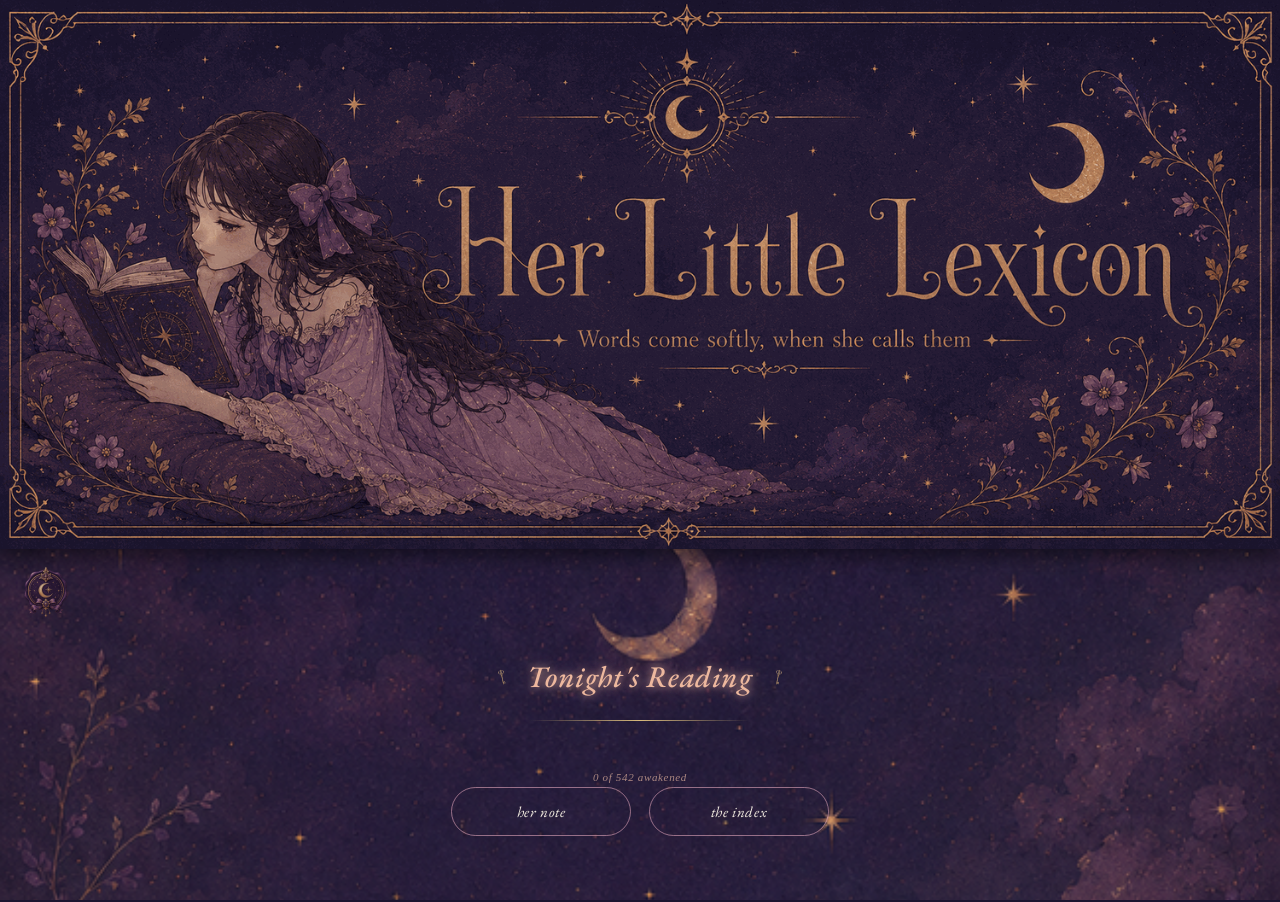
==== commit 3375666a: "v=26.13: title plaque straddles the nav-card top edge (banner-safe) per the design owner ("方法总比困难多")" ====
--- a/index.html
+++ b/index.html
@@ -12,7 +12,7 @@
 
 <link rel="preconnect" href="https://fonts.googleapis.com">
 <link rel="preconnect" href="https://fonts.gstatic.com" crossorigin>
-<link href="https://fonts.googleapis.com/css2?family=EB+Garamond:ital,wght@0,400;0,500;1,400;1,500&display=swap" rel="stylesheet">
+<link href="https://fonts.googleapis.com/css2?family=EB+Garamond:ital,wght@0,400;0,500;1,400;1,500&family=Pinyon+Script&display=swap" rel="stylesheet">
 
 <!-- Preload every background illustration in parallel so the
      screen-swap doesn't pause on a fresh download.                -->
--- a/styles.css
+++ b/styles.css
@@ -3871,9 +3871,14 @@
   display: grid;
   grid-template-columns: repeat(auto-fill, minmax(150px, 1fr));
   gap: 12px;
+  width: 100%;
   max-width: 540px;
   margin: 16px auto 28px;
   padding: 0 16px;
+  box-sizing: border-box;
+  /* min-width:0 lets the grid shrink inside a flex-column screen
+     so auto-fill doesn't blow past the viewport. */
+  min-width: 0;
 }
 .card--bucket {
   display: flex;
@@ -3941,8 +3946,8 @@
   border-radius: 0 !important;
   -webkit-backdrop-filter: none !important;
   backdrop-filter: none !important;
-  width: 52px !important;
-  height: 52px !important;
+  width: 64px !important;
+  height: 64px !important;
   box-shadow: none !important;
   color: transparent !important;       /* hide any leftover icon text */
 }
@@ -4088,3 +4093,489 @@
 /* ---------- 46.10 #screen-card scaffolding ------------------- */
 #screen-card { min-height: calc(100vh - 80px); }
 #screen-card.active { padding-bottom: 40px; }
+
+/* ============================================================
+   47. v=26.4 — NAV CARD = title + corners + ALL non-list controls
+   ============================================================
+   Corrected understanding:  the nav bar is a single ornate CARD
+   (0511DE6F at NATURAL 4:3 aspect — never stretched) that holds
+     ▸ top corner buttons (moon-medallion left, horizontal key right)
+     ▸ centred title plaque (3C68C8E6)
+     ▸ the rest of the page's non-list controls:
+         · for index  / note-bucket: search input + A-Z filter
+         · for note hub:             2 counter buttons
+   Only the actual word list scrolls BELOW the nav card.
+   ============================================================ */
+
+/* --- 47.1  the nav card itself, fixed aspect to its source PNG --- */
+.nav-card {
+  /* Dropped down 75 px below the banner — leaves a clean band of
+     room above so the title plaque can sit with its middle line
+     on the nav-card's outer top edge (half above, half below)
+     WITHOUT being clipped by the banner. */
+  position: fixed;
+  top: calc(100vw * 821 / 1916 + 75px);
+  left: 50%;
+  transform: translateX(-50%);
+  z-index: 50;
+  width: min(92vw, 540px);
+  aspect-ratio: 1000 / 750;
+  background:
+    url("assets/0511DE6F-6C8F-4E5D-9742-5E5AD77DCD98.png?v=26")
+    center/100% 100% no-repeat;
+}
+/* Word list starts after BOTH the offset AND the nav-card height. */
+.word-list {
+  margin-top: calc(min(69vw, 405px) + 75px) !important;
+}
+
+/* --- 47.2  corner buttons "hanging" on the top of the nav-card.
+   Moon medallion grows bigger per user request (it's the showpiece);
+   the key stays compact as a small horizontal button. --- */
+.nav-card .moon-corner,
+.nav-card .close-corner {
+  position: absolute !important;
+  bottom: auto !important;
+  filter: drop-shadow(0 2px 8px rgba(8,4,18,.6));
+}
+.nav-card .moon-corner {
+  top: -4% !important;                  /* hangs over the top edge */
+  left: 2% !important;
+  right: auto !important;
+  width: 58px !important;
+  height: 58px !important;
+}
+.nav-card .close-corner {
+  top: 1% !important;
+  right: 4% !important;
+  left: auto !important;
+  width: 40px !important;
+  height: 40px !important;
+  transform: rotate(90deg);              /* horizontal key */
+  transform-origin: 50% 50%;
+}
+
+/* --- 47.3  title plaque — bigger + middle-line aligns to the
+   nav-card's outer top edge (plaque half above, half below).
+   Aspect locked to the dome PNG's natural 1200/675. --- */
+.nav-card .title-plaque {
+  position: absolute;
+  /* Plaque MIDDLE LINE = nav-card outer top edge.
+     plaque height (with width 70 % + aspect 1.78) ≈ 52 % of
+     nav-card height, so top:-26 % puts the midpoint at 0 %.    */
+  top: -26%;
+  left: 50%;
+  transform: translateX(-50%);
+  width: 70%;
+  aspect-ratio: 1200 / 675;
+  height: auto;
+  background:
+    url("assets/3C68C8E6-B3FB-43A6-AE2C-CBDE19872718.png?v=26")
+    center/100% 100% no-repeat;
+}
+.nav-card .title-plaque .tp-text {
+  position: absolute;
+  left: 50%;
+  top: 50%;
+  transform: translate(-50%, -50%);
+  width: 78%;
+  text-align: center;
+  /* Vintage calligraphic face — Snell Roundhand is built into
+     iOS/macOS Safari; Pinyon Script is the web fallback. */
+  font-family: 'Snell Roundhand', 'Pinyon Script', 'Apple Chancery',
+               'Edwardian Script ITC', 'Lucida Calligraphy', cursive;
+  font-weight: 400;
+  font-size: clamp(26px, 6.8vw, 38px);
+  line-height: 1.0;
+  letter-spacing: .01em;
+  /* Warm banner-matched gold (sampled from banner.png) + halo. */
+  color: #d6a464;
+  text-shadow:
+    0 0 8px  rgba(232,196,138,.7),
+    0 0 18px rgba(218,168,104,.45),
+    0 1px 0  rgba(80,40,10,.45);
+  text-transform: none;
+  white-space: nowrap;
+}
+
+/* --- 47.4  body area — under the plaque, A-Z pulled up so it
+   doesn't collide with the side flora --- */
+.nav-card .nav-card-body {
+  position: absolute;
+  top: 30%;
+  left: 14%;
+  right: 14%;
+  bottom: 18%;
+  display: flex;
+  flex-direction: column;
+  align-items: stretch;
+  justify-content: flex-start;
+  gap: 8px;
+  padding-top: 2px;
+}
+.nav-card .nav-card-body--center {
+  justify-content: center;
+}
+
+/* --- 47.5  counter buttons — strip the ugly boxes, let the
+   numbers float freestanding like the "0/4" in the reference png --- */
+.nav-card .counter-row {
+  display: flex;
+  gap: 18px;
+  width: 100%;
+  justify-content: space-around;
+  align-items: center;
+}
+.nav-card .counter-row .bucket-card {
+  flex: 1;
+  background: none !important;
+  border: 0 !important;
+  border-radius: 0 !important;
+  -webkit-backdrop-filter: none !important;
+  backdrop-filter: none !important;
+  box-shadow: none !important;
+  padding: 0;
+  color: var(--cream);
+  cursor: pointer;
+  text-align: center;
+  transition: transform .15s, filter .2s;
+}
+.nav-card .counter-row .bucket-card[disabled] { opacity: .3; cursor: default; }
+.nav-card .counter-row .bucket-card:hover:not([disabled]) {
+  filter: drop-shadow(0 0 10px rgba(237,184,158,.55));
+  transform: translateY(-1px);
+}
+.nav-card .counter-row .bucket-card .bk-hint {
+  font-family: var(--f-italic);
+  font-style: italic;
+  font-size: 10px;
+  letter-spacing: .12em;
+  color: var(--soft);
+  opacity: .7;
+  text-transform: lowercase;
+}
+.nav-card .counter-row .bucket-card .bk-value {
+  font-family: var(--f-display);
+  font-style: italic;
+  font-size: 46px;
+  line-height: 1.0;
+  color: var(--rose);
+  text-shadow: var(--rose-glow);
+  margin: 2px 0 0;
+}
+.nav-card .counter-row .bucket-card .bk-label {
+  font-family: var(--f-italic);
+  font-style: italic;
+  font-size: 13px;
+  letter-spacing: .14em;
+  color: var(--gold-warm);
+  text-transform: lowercase;
+  margin-top: 2px;
+}
+
+/* --- 47.6  search box — small, square, hairline gold edge;
+   placeholder is a tiny italic gold "SEARCH WORDS…" --- */
+.nav-card .index-search {
+  display: block;
+  width: 60%;                              /* smaller per user */
+  margin: 0 auto;
+  padding: 3px 8px;
+  background: rgba(8,4,18,.30);
+  border: 1px solid rgba(214,164,100,.45);
+  border-radius: 0;                        /* SQUARE */
+  color: var(--cream);
+  font-family: 'EB Garamond', 'Garamond', Georgia, serif;
+  font-style: italic;
+  font-size: 11px;
+  letter-spacing: .06em;
+  outline: none;
+  text-align: center;
+  box-sizing: border-box;
+  height: 20px;
+}
+.nav-card .index-search:focus { border-color: rgba(218,168,104,.75); }
+.nav-card .index-search::placeholder {
+  color: rgba(214,164,100,.7);             /* warm gold, italic */
+  font-family: 'EB Garamond', 'Garamond', Georgia, serif;
+  font-style: italic;
+  letter-spacing: .14em;
+  font-size: 10px;
+  opacity: 1;
+}
+.nav-card .alpha-bar {
+  display: flex;
+  flex-wrap: wrap;
+  justify-content: center;
+  gap: 0 6px;
+  line-height: 1.5;
+  padding: 0 2px;
+}
+.nav-card .alpha-bar a {
+  font-family: 'EB Garamond', 'Garamond', Georgia, serif;
+  font-style: italic;
+  font-size: 10.5px;
+  letter-spacing: .03em;
+  color: #b88a3a;                          /* matches title gold */
+  cursor: pointer;
+  opacity: .95;
+  text-decoration: underline;
+  text-decoration-color: rgba(184,138,58,.55);
+  text-decoration-thickness: 0.5px;
+  text-underline-offset: 2px;
+}
+.nav-card .alpha-bar a:hover {
+  color: var(--rose);
+  text-decoration-color: var(--rose);
+  opacity: 1;
+}
+
+/* --- 47.7  the word list now lives BELOW the nav card --- */
+.word-list {
+  width: min(92vw, 520px);
+  margin: 0 auto 32px;
+  padding: 6px 12px 14px;
+  box-sizing: border-box;
+  /* NO background — frosted glass killed per user ("好现代 不行").
+     Bg-note scenery shows through unhindered.                     */
+}
+.word-list .alpha-section-title {
+  font-family: var(--f-display), 'Bodoni 72', 'Didot', Georgia, serif;
+  font-style: italic;
+  font-size: 19px;
+  color: var(--gold-warm);
+  text-shadow: 0 0 6px rgba(232,200,130,.3);
+  margin: 12px 4px 4px;
+  padding-bottom: 3px;
+  border-bottom: none;
+  text-align: center;
+  letter-spacing: .06em;
+  opacity: .9;
+}
+.word-list .alpha-section-title:first-child { margin-top: 2px; }
+/* --- word row — vellum TOC layout per the reference:
+       ✦  EN  v.  · · · · · · · ·  CN  ✦
+   one dotted leader (NO row border), a four-point star on each
+   end, sizes tuned to the reference. --- */
+.word-list .word-row {
+  display: flex;
+  align-items: baseline;
+  gap: 6px;
+  padding: 3px 4px 4px;                    /* tighter line spacing */
+  cursor: pointer;
+  transition: background-color .18s;
+  border: 0;
+}
+.word-list .word-row:hover { background: rgba(237,184,158,.05); }
+.word-list .word-row::before,
+.word-list .word-row::after {
+  content: "✦";
+  flex: 0 0 auto;
+  font-size: 8px;
+  color: rgba(212,184,144,.5);
+  align-self: center;
+  line-height: 1;
+}
+.word-list .word-row .wr-word {
+  flex: 0 0 auto;
+  font-family: 'EB Garamond', 'Garamond', Georgia, serif;
+  font-style: italic;
+  font-weight: 500;
+  font-size: 12px;
+  color: var(--gold-warm);
+  text-shadow: 0 0 4px rgba(243,217,154,.3);
+  letter-spacing: .01em;
+}
+.word-list .word-row .wr-pos {
+  flex: 0 0 auto;
+  font-family: 'EB Garamond', 'Garamond', Georgia, serif;
+  font-style: italic;
+  font-size: 8px;
+  /* sampled from the bow on 0511DE6F — pink-mauve */
+  color: #b89fcc;
+  letter-spacing: .04em;
+  white-space: nowrap;
+}
+.word-list .word-row .wr-leader {
+  flex: 1 1 auto;
+  min-width: 14px;
+  height: 0;
+  align-self: center;
+  border-top: 1px dotted rgba(184,159,204,.6);  /* same bow mauve */
+  margin: 0;
+}
+.word-list .word-row .wr-zh {
+  flex: 0 0 auto;
+  font-family: 'EB Garamond', 'Garamond', Georgia, serif;
+  font-style: italic;
+  font-size: 8.5px;
+  color: #6a5388;
+  letter-spacing: .04em;
+  text-align: right;
+  word-break: keep-all;
+}
+
+/* tighten hub-screen padding so the nav card sits right under the
+   banner with no big empty gap between them */
+#screen-note,
+#screen-note-bucket,
+#screen-index {
+  padding-left: 4px !important;
+  padding-right: 4px !important;
+  padding-top: 2px !important;
+}
+
+/* hide previous (old) page-panel rules so nothing leftover renders */
+.page-panel { display: contents; background: none; border: none; box-shadow: none; }
+
+/* --- 47.1  the nav bar  --- */
+.nav-zone {
+  position: relative;
+  display: flex;
+  align-items: center;
+  justify-content: space-between;
+  gap: 6px;
+  height: 110px;
+  width: 100%;
+  margin: 0 auto 6px;
+  padding: 0 6px;
+  box-sizing: border-box;
+}
+.nav-zone .title-plaque {
+  flex: 1 1 auto;
+  min-width: 0;
+  height: 110px;
+  background:
+    url("assets/3C68C8E6-B3FB-43A6-AE2C-CBDE19872718.png?v=26")
+    center/contain no-repeat;
+  display: flex;
+  align-items: center;
+  justify-content: center;
+  font-family: var(--f-display);
+  font-style: italic;
+  font-size: clamp(17px, 4.4vw, 24px);
+  letter-spacing: .04em;
+  color: var(--cream);
+  text-shadow: 0 0 10px rgba(237,184,158,.45);
+  padding: 0 18% 6%;        /* drop the text into the dome's purple band */
+  text-align: center;
+  white-space: nowrap;
+  text-transform: lowercase;
+}
+/* Corner buttons that sit inside the nav-zone must DROP their
+   position:fixed (used elsewhere) and behave as flex items.   */
+.nav-zone .moon-corner,
+.nav-zone .close-corner {
+  position: static !important;
+  flex-shrink: 0 !important;
+  top: auto !important;
+  right: auto !important;
+  left: auto !important;
+}
+
+/* --- 47.2  the content card behind the page body --- */
+.page-panel {
+  /* ditch every border-image rule from the previous (wrong) version */
+  border-image: none !important;
+  border: 1px solid rgba(218,168,104,.22) !important;
+  background: rgba(18,12,38,.42) !important;
+  width: min(94vw, 540px);
+  max-width: none;
+  margin: 4px auto 24px;
+  padding: 16px 14px 22px;
+  border-radius: 18px;
+  box-shadow: 0 0 24px rgba(20,10,45,.35);
+  min-height: 0;
+  box-sizing: border-box;
+}
+.page-panel--short { padding-bottom: 16px; }
+
+/* --- 47.3  search + alpha-bar + list — inside .page-panel --- */
+.page-panel .index-search {
+  display: block;
+  width: 100%;
+  margin: 0 0 10px;
+  padding: 9px 14px;
+  background: rgba(8,4,18,.55);
+  border: 1px solid rgba(244,181,200,.32);
+  border-radius: 999px;
+  color: var(--cream);
+  font-family: var(--f-italic);
+  font-style: italic;
+  font-size: 13px;
+  letter-spacing: .08em;
+  outline: none;
+  text-align: center;
+  box-sizing: border-box;
+}
+.page-panel .index-search::placeholder { color: rgba(244,181,200,.5); }
+.page-panel .alpha-bar {
+  display: flex;
+  flex-wrap: wrap;
+  justify-content: center;
+  gap: 4px 9px;
+  margin: 4px auto 10px;
+}
+.page-panel .alpha-bar a {
+  font-family: var(--f-italic);
+  font-style: italic;
+  font-size: 12px;
+  letter-spacing: .14em;
+  color: var(--gold-warm);
+  cursor: pointer;
+  opacity: .85;
+}
+.page-panel .alpha-bar a:hover { color: var(--rose); opacity: 1; }
+.page-panel .alpha-section-title {
+  font-family: var(--f-display);
+  font-style: italic;
+  font-size: 20px;
+  color: var(--gold-warm);
+  text-shadow: 0 0 8px rgba(232,200,130,.35);
+  margin: 12px 4px 4px;
+  padding-bottom: 4px;
+  border-bottom: 1px solid rgba(244,181,200,.22);
+}
+.page-panel .word-row {
+  display: grid;
+  grid-template-columns: 1fr auto 1.2fr;
+  align-items: baseline;
+  gap: 10px;
+  padding: 8px 6px;
+  border-bottom: 1px dashed rgba(244,181,200,.15);
+  cursor: pointer;
+  transition: background-color .18s, color .18s;
+}
+.page-panel .word-row:hover { background: rgba(237,184,158,.08); }
+.page-panel .word-row .wr-word {
+  font-family: var(--f-italic);
+  font-style: italic;
+  font-size: 16px;
+  color: var(--rose);
+  text-shadow: var(--rose-glow);
+}
+.page-panel .word-row .wr-pos {
+  font-family: var(--f-italic);
+  font-style: italic;
+  font-size: 11px;
+  color: var(--gold-warm);
+  letter-spacing: .06em;
+  opacity: .85;
+  white-space: nowrap;
+}
+.page-panel .word-row .wr-zh {
+  font-family: var(--f-zh);
+  font-style: italic;
+  font-size: 13px;
+  color: var(--pink-soft);
+  opacity: .85;
+  text-align: right;
+  word-break: break-word;
+}
+
+/* tighten hub-screen side padding so the panel can breathe */
+#screen-note,
+#screen-note-bucket,
+#screen-index {
+  padding-left: 8px !important;
+  padding-right: 8px !important;
+}
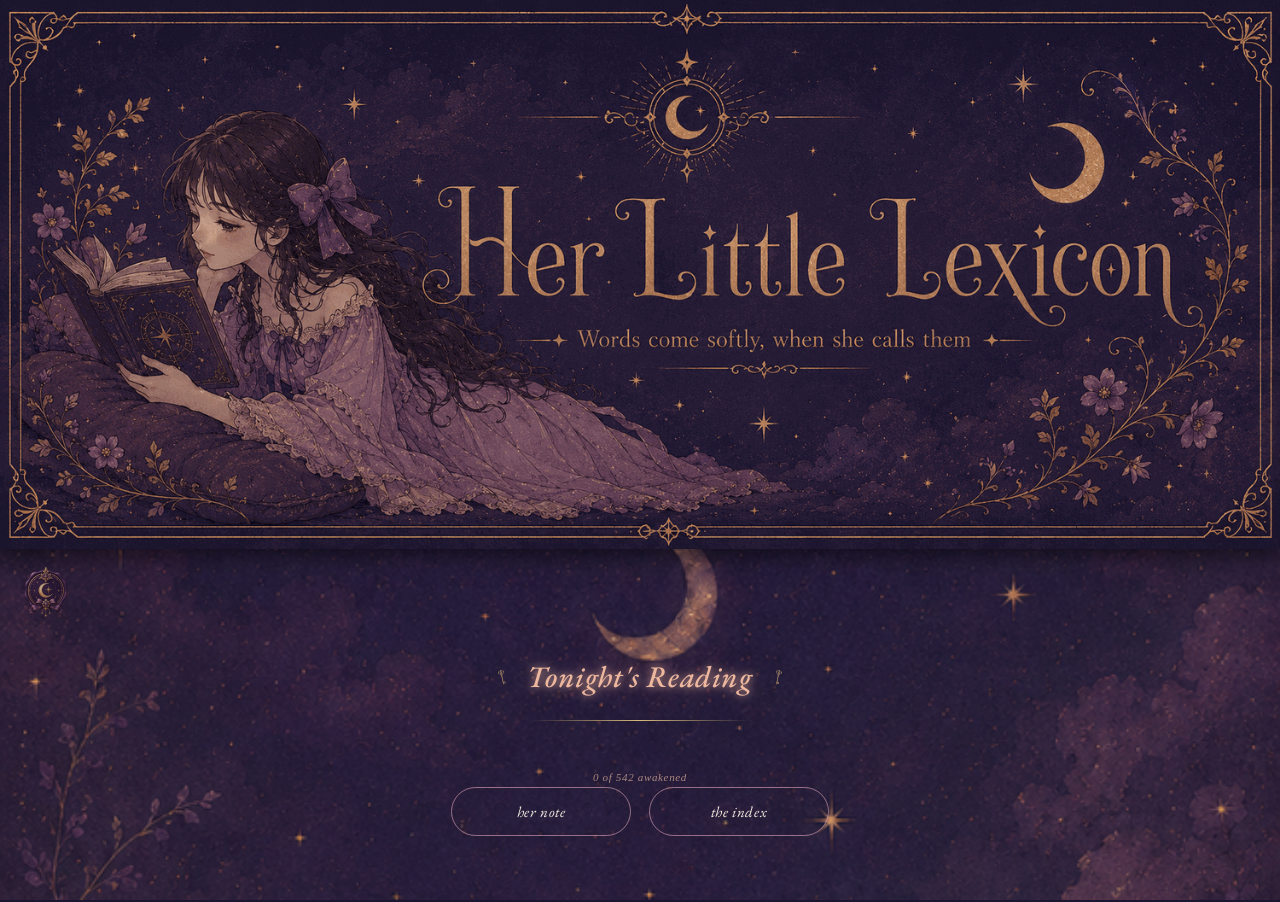
==== commit 222f5f32: "v=26.15: gothic title + opaque nav backdrop + symmetric calc offset - title font swapped from Snell " ====
--- a/index.html
+++ b/index.html
@@ -12,7 +12,7 @@
 
 <link rel="preconnect" href="https://fonts.googleapis.com">
 <link rel="preconnect" href="https://fonts.gstatic.com" crossorigin>
-<link href="https://fonts.googleapis.com/css2?family=EB+Garamond:ital,wght@0,400;0,500;1,400;1,500&family=Pinyon+Script&display=swap" rel="stylesheet">
+<link href="https://fonts.googleapis.com/css2?family=EB+Garamond:ital,wght@0,400;0,500;1,400;1,500&family=Pinyon+Script&family=Cinzel:wght@500;600;700&family=Cormorant+Garamond:ital,wght@0,500;1,500&display=swap" rel="stylesheet">
 
 <!-- Preload every background illustration in parallel so the
      screen-swap doesn't pause on a fresh download.                -->
--- a/styles.css
+++ b/styles.css
@@ -4109,24 +4109,37 @@
 
 /* --- 47.1  the nav card itself, fixed aspect to its source PNG --- */
 .nav-card {
-  /* Dropped down 75 px below the banner — leaves a clean band of
-     room above so the title plaque can sit with its middle line
-     on the nav-card's outer top edge (half above, half below)
-     WITHOUT being clipped by the banner. */
+  /* Nav-card sits exactly half-a-plaque below the banner so the
+     plaque (top:-25 %) straddles the nav-card outer edge while
+     its upper half lands right under the banner.
+     plaque_half ≈ nav-card-width × 0.197 = 17.3 vw (mobile),
+     capped 95 px on wider screens.                              */
   position: fixed;
-  top: calc(100vw * 821 / 1916 + 75px);
+  top: calc(100vw * 821 / 1916 + 17.3vw);
   left: 50%;
   transform: translateX(-50%);
   z-index: 50;
-  width: min(92vw, 540px);
+  width: min(88vw, 520px);                  /* smaller per user */
   aspect-ratio: 1000 / 750;
+  /* DARK SOLID FILL + frame image on top.  Without the fill the
+     PNG's transparent rounded corners would let scrolling word
+     rows show through behind the nav-card.                       */
   background:
     url("assets/0511DE6F-6C8F-4E5D-9742-5E5AD77DCD98.png?v=26")
-    center/100% 100% no-repeat;
-}
-/* Word list starts after BOTH the offset AND the nav-card height. */
+    center/100% 100% no-repeat,
+    radial-gradient(ellipse 70% 60% at center,
+                    rgba(20,12,38,.96) 0%,
+                    rgba(20,12,38,.88) 70%,
+                    rgba(20,12,38,0)   100%);
+}
+/* Word list starts after the nav-card (offset + height). */
 .word-list {
-  margin-top: calc(min(69vw, 405px) + 75px) !important;
+  margin-top: calc(min(66vw, 390px) + 17.3vw) !important;
+}
+/* Cap the offset on wider screens. */
+@media (min-width: 600px) {
+  .nav-card { top: calc(100vw * 821 / 1916 + 95px); }
+  .word-list { margin-top: calc(min(66vw, 390px) + 95px) !important; }
 }
 
 /* --- 47.2  corner buttons "hanging" on the top of the nav-card.
@@ -4160,10 +4173,10 @@
    Aspect locked to the dome PNG's natural 1200/675. --- */
 .nav-card .title-plaque {
   position: absolute;
-  /* Plaque MIDDLE LINE = nav-card outer top edge.
-     plaque height (with width 70 % + aspect 1.78) ≈ 52 % of
-     nav-card height, so top:-26 % puts the midpoint at 0 %.    */
-  top: -26%;
+  /* Plaque middle = nav-card outer top edge.
+     width 70 % × aspect 1.78 → height ≈ 52 % of nav-card height
+     so top:-25 % puts midpoint at 0 %.                          */
+  top: -25%;
   left: 50%;
   transform: translateX(-50%);
   width: 70%;
@@ -4178,17 +4191,18 @@
   left: 50%;
   top: 50%;
   transform: translate(-50%, -50%);
-  width: 78%;
-  text-align: center;
-  /* Vintage calligraphic face — Snell Roundhand is built into
-     iOS/macOS Safari; Pinyon Script is the web fallback. */
-  font-family: 'Snell Roundhand', 'Pinyon Script', 'Apple Chancery',
-               'Edwardian Script ITC', 'Lucida Calligraphy', cursive;
-  font-weight: 400;
-  font-size: clamp(26px, 6.8vw, 38px);
+  width: 80%;
+  text-align: center;
+  /* Display serif with gothic refinement — matches the banner's
+     "Her Little Lexicon" aesthetic.  Cinzel is roman caps; we
+     mix in italic Cormorant Garamond for the soft fallback look. */
+  font-family: 'Cinzel', 'Cormorant Garamond', 'EB Garamond',
+               'Bodoni 72', 'Didot', Georgia, serif;
+  font-style: normal;
+  font-weight: 600;
+  font-size: clamp(18px, 4.8vw, 26px);
   line-height: 1.0;
-  letter-spacing: .01em;
-  /* Warm banner-matched gold (sampled from banner.png) + halo. */
+  letter-spacing: .06em;
   color: #d6a464;
   text-shadow:
     0 0 8px  rgba(232,196,138,.7),
@@ -4311,22 +4325,32 @@
   padding: 0 2px;
 }
 .nav-card .alpha-bar a {
-  font-family: 'EB Garamond', 'Garamond', Georgia, serif;
-  font-style: italic;
-  font-size: 10.5px;
-  letter-spacing: .03em;
-  color: #b88a3a;                          /* matches title gold */
+  /* Calligraphic italic with the same warm-gold glow the title
+     uses — readers feel the letters are "lit" decorations, not
+     buttons stamped from a stock UI kit.                        */
+  font-family: 'Snell Roundhand', 'Pinyon Script',
+               'Edwardian Script ITC', 'Apple Chancery',
+               'EB Garamond', Georgia, cursive;
+  font-style: italic;
+  font-weight: 500;
+  font-size: 14px;                         /* a touch bigger now */
+  letter-spacing: .04em;
+  color: #d6a464;
+  text-shadow:
+    0 0 6px  rgba(232,196,138,.65),
+    0 0 14px rgba(218,168,104,.4);
   cursor: pointer;
-  opacity: .95;
   text-decoration: underline;
-  text-decoration-color: rgba(184,138,58,.55);
+  text-decoration-color: rgba(184,138,58,.5);
   text-decoration-thickness: 0.5px;
-  text-underline-offset: 2px;
+  text-underline-offset: 3px;
 }
 .nav-card .alpha-bar a:hover {
-  color: var(--rose);
-  text-decoration-color: var(--rose);
-  opacity: 1;
+  color: #ffeec5;
+  text-shadow:
+    0 0 8px  rgba(232,196,138,.85),
+    0 0 22px rgba(218,168,104,.6);
+  text-decoration-color: rgba(232,196,138,.9);
 }
 
 /* --- 47.7  the word list now lives BELOW the nav card --- */
@@ -4339,17 +4363,23 @@
      Bg-note scenery shows through unhindered.                     */
 }
 .word-list .alpha-section-title {
-  font-family: var(--f-display), 'Bodoni 72', 'Didot', Georgia, serif;
-  font-style: italic;
-  font-size: 19px;
-  color: var(--gold-warm);
-  text-shadow: 0 0 6px rgba(232,200,130,.3);
-  margin: 12px 4px 4px;
+  /* Section heading capitals — calligraphic + lit, matching the
+     A-Z bar inside the nav-card. */
+  font-family: 'Snell Roundhand', 'Pinyon Script',
+               'Edwardian Script ITC', 'Apple Chancery',
+               'EB Garamond', Georgia, cursive;
+  font-style: italic;
+  font-weight: 500;
+  font-size: 26px;
+  color: #d6a464;
+  text-shadow:
+    0 0 8px  rgba(232,196,138,.7),
+    0 0 18px rgba(218,168,104,.45);
+  margin: 14px 4px 6px;
   padding-bottom: 3px;
   border-bottom: none;
   text-align: center;
-  letter-spacing: .06em;
-  opacity: .9;
+  letter-spacing: .04em;
 }
 .word-list .alpha-section-title:first-child { margin-top: 2px; }
 /* --- word row — vellum TOC layout per the reference:
@@ -4381,8 +4411,11 @@
   font-style: italic;
   font-weight: 500;
   font-size: 12px;
-  color: var(--gold-warm);
-  text-shadow: 0 0 4px rgba(243,217,154,.3);
+  color: #d6a464;                          /* matches title gold */
+  /* subtle glow — present but never neon */
+  text-shadow:
+    0 0 4px  rgba(232,196,138,.55),
+    0 0 10px rgba(218,168,104,.28);
   letter-spacing: .01em;
 }
 .word-list .word-row .wr-pos {
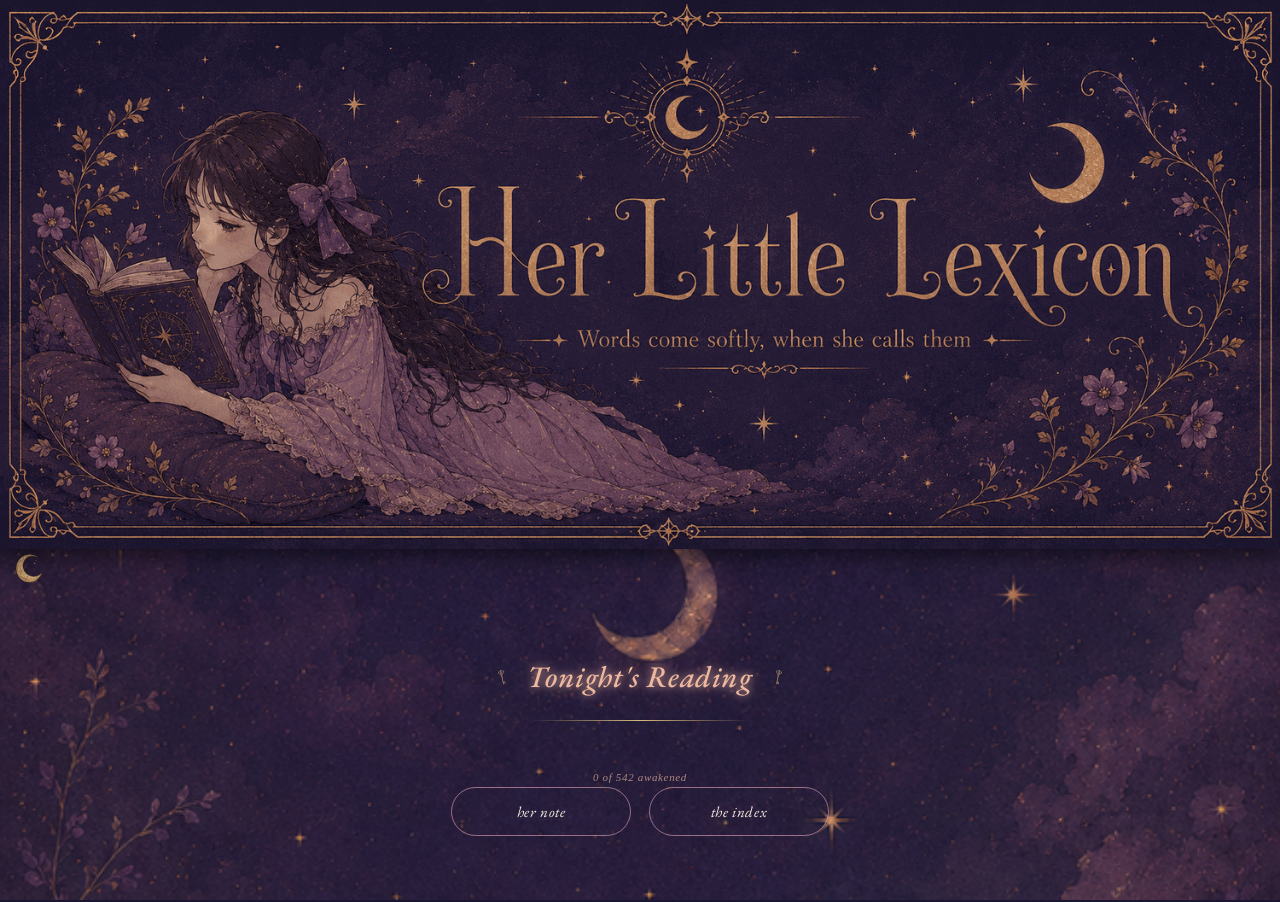
==== commit 4dadf414: "v=26.23: final pass — hug-banner, bigger plaque, gothic title, soft glow - nav-card top: banner + 6 " ====
--- a/index.html
+++ b/index.html
@@ -12,7 +12,7 @@
 
 <link rel="preconnect" href="https://fonts.googleapis.com">
 <link rel="preconnect" href="https://fonts.gstatic.com" crossorigin>
-<link href="https://fonts.googleapis.com/css2?family=EB+Garamond:ital,wght@0,400;0,500;1,400;1,500&family=Pinyon+Script&family=Cinzel:wght@500;600;700&family=Cormorant+Garamond:ital,wght@0,500;1,500&display=swap" rel="stylesheet">
+<link href="https://fonts.googleapis.com/css2?family=EB+Garamond:ital,wght@0,400;0,500;1,400;1,500&family=Pinyon+Script&family=Cinzel:wght@500;600;700&family=Cinzel+Decorative:wght@400;700;900&family=Cormorant+Garamond:ital,wght@0,500;1,500&family=UnifrakturMaguntia&display=swap" rel="stylesheet">
 
 <!-- Preload every background illustration in parallel so the
      screen-swap doesn't pause on a fresh download.                -->
--- a/styles.css
+++ b/styles.css
@@ -4109,77 +4109,113 @@
 
 /* --- 47.1  the nav card itself, fixed aspect to its source PNG --- */
 .nav-card {
-  /* Nav-card sits exactly half-a-plaque below the banner so the
-     plaque (top:-25 %) straddles the nav-card outer edge while
-     its upper half lands right under the banner.
-     plaque_half ≈ nav-card-width × 0.197 = 17.3 vw (mobile),
-     capped 95 px on wider screens.                              */
+  /* HUG the banner — no gap.  top = banner-end exactly. */
   position: fixed;
-  top: calc(100vw * 821 / 1916 + 17.3vw);
+  top: calc(100vw * 821 / 1916);
   left: 50%;
   transform: translateX(-50%);
   z-index: 50;
-  width: min(88vw, 520px);                  /* smaller per user */
+  width: min(76vw, 460px);
   aspect-ratio: 1000 / 750;
-  /* DARK SOLID FILL + frame image on top.  Without the fill the
-     PNG's transparent rounded corners would let scrolling word
-     rows show through behind the nav-card.                       */
   background:
     url("assets/0511DE6F-6C8F-4E5D-9742-5E5AD77DCD98.png?v=26")
-    center/100% 100% no-repeat,
-    radial-gradient(ellipse 70% 60% at center,
-                    rgba(20,12,38,.96) 0%,
-                    rgba(20,12,38,.88) 70%,
-                    rgba(20,12,38,0)   100%);
-}
-/* Word list starts after the nav-card (offset + height). */
+    center/100% 100% no-repeat;
+}
+/* Full-width darken band extends FURTHER DOWN to cover the
+   bg-note area where word rows would otherwise show at the
+   bottom edges of the (narrower) nav-card.                    */
+.nav-shield {
+  position: fixed;
+  top: calc(100vw * 821 / 1916);
+  left: 0;
+  right: 0;
+  height: min(72vw, 410px);               /* taller per user */
+  background: #18102a;
+  z-index: 49;
+  -webkit-mask-image: linear-gradient(180deg,
+    #000 0%, #000 78%, transparent 100%);
+          mask-image: linear-gradient(180deg,
+    #000 0%, #000 78%, transparent 100%);
+  pointer-events: none;
+}
+/* Word list starts after the (now taller + zero-gap) shield. */
 .word-list {
-  margin-top: calc(min(66vw, 390px) + 17.3vw) !important;
-}
-/* Cap the offset on wider screens. */
-@media (min-width: 600px) {
-  .nav-card { top: calc(100vw * 821 / 1916 + 95px); }
-  .word-list { margin-top: calc(min(66vw, 390px) + 95px) !important; }
-}
-
-/* --- 47.2  corner buttons "hanging" on the top of the nav-card.
-   Moon medallion grows bigger per user request (it's the showpiece);
-   the key stays compact as a small horizontal button. --- */
-.nav-card .moon-corner,
-.nav-card .close-corner {
-  position: absolute !important;
+  margin-top: calc(min(63vw, 380px)) !important;
+}
+/* Word list starts AFTER the nav-card bottom (= banner + 6 + height).
+   nav-card height = 76 vw × 0.75 = 57 vw, capped at 345 px. */
+.word-list {
+  margin-top: calc(min(57vw, 345px) + 6px) !important;
+}
+
+/* --- 47.2  corner buttons — Moon (left) + Star (right) icons,
+   pinned right under the banner on EVERY screen.  Same position,
+   same size, same icons everywhere so the user always knows where
+   they are.  Soft breathing halo hints they're tappable.        */
+.moon-corner,
+.close-corner {
+  position: fixed !important;
+  top: calc(100vw * 821 / 1916 + 2px) !important;   /* hug banner */
+  width: 38px !important;
+  height: 38px !important;
   bottom: auto !important;
-  filter: drop-shadow(0 2px 8px rgba(8,4,18,.6));
-}
-.nav-card .moon-corner {
-  top: -4% !important;                  /* hangs over the top edge */
-  left: 2% !important;
+  z-index: 60;
+  background: transparent !important;
+  border: 0 !important;
+  -webkit-backdrop-filter: none !important;
+  backdrop-filter: none !important;
+  box-shadow: none !important;
+  color: transparent !important;
+  border-radius: 0 !important;
+  animation: corner-breathe 2.8s ease-in-out infinite;
+}
+.moon-corner {
+  left: 10px !important;
   right: auto !important;
-  width: 58px !important;
-  height: 58px !important;
-}
-.nav-card .close-corner {
-  top: 1% !important;
-  right: 4% !important;
+  background:
+    url("assets/icon-moon.png?v=26")
+    center/contain no-repeat !important;
+}
+.close-corner {
+  right: 10px !important;
   left: auto !important;
-  width: 40px !important;
-  height: 40px !important;
-  transform: rotate(90deg);              /* horizontal key */
-  transform-origin: 50% 50%;
+  background:
+    url("assets/icon-star8.png?v=26")
+    center/contain no-repeat !important;
+  transform: none !important;
+}
+/* Kill any leftover CSS-drawn icons inside the buttons */
+.moon-corner .mc-bar,
+.moon-corner::before,
+.moon-corner svg,
+.close-corner .cp-x,
+.close-corner::before,
+.close-corner::after {
+  display: none !important;
+}
+/* Breathing halo — gentle pulse hints these are tappable */
+@keyframes corner-breathe {
+  0%, 100% { filter: drop-shadow(0 0 4px  rgba(232,196,138,.42))
+                     drop-shadow(0 2px 6px rgba(8,4,18,.55)); }
+  50%      { filter: drop-shadow(0 0 14px rgba(232,196,138,.85))
+                     drop-shadow(0 2px 6px rgba(8,4,18,.55)); }
+}
+.moon-corner:hover, .close-corner:hover {
+  animation-duration: 1.4s;
 }
 
 /* --- 47.3  title plaque — bigger + middle-line aligns to the
    nav-card's outer top edge (plaque half above, half below).
    Aspect locked to the dome PNG's natural 1200/675. --- */
+/* Plaque enlarged but kept inside the nav-card.  width 72 % is
+   the practical upper limit before the body area gets too thin
+   for the search + alpha-bar.                                   */
 .nav-card .title-plaque {
   position: absolute;
-  /* Plaque middle = nav-card outer top edge.
-     width 70 % × aspect 1.78 → height ≈ 52 % of nav-card height
-     so top:-25 % puts midpoint at 0 %.                          */
-  top: -25%;
+  top: 3%;
   left: 50%;
   transform: translateX(-50%);
-  width: 70%;
+  width: 72%;
   aspect-ratio: 1200 / 675;
   height: auto;
   background:
@@ -4189,43 +4225,49 @@
 .nav-card .title-plaque .tp-text {
   position: absolute;
   left: 50%;
-  top: 50%;
+  top: 48%;                       /* slight nudge up from centre */
   transform: translate(-50%, -50%);
-  width: 80%;
-  text-align: center;
-  /* Display serif with gothic refinement — matches the banner's
-     "Her Little Lexicon" aesthetic.  Cinzel is roman caps; we
-     mix in italic Cormorant Garamond for the soft fallback look. */
-  font-family: 'Cinzel', 'Cormorant Garamond', 'EB Garamond',
+  width: 78%;
+  text-align: center;
+  /* Gothic display caps — Cinzel Decorative is the showpiece,
+     UnifrakturMaguntia as a blackletter fallback for that proper
+     gothic feel. Cormorant Garamond as a safe italic-serif
+     fallback if neither web font has loaded. */
+  font-family: 'Cinzel Decorative', 'UnifrakturMaguntia',
+               'Cinzel', 'Cormorant Garamond',
                'Bodoni 72', 'Didot', Georgia, serif;
   font-style: normal;
-  font-weight: 600;
-  font-size: clamp(18px, 4.8vw, 26px);
+  font-weight: 700;
+  font-size: clamp(15px, 4vw, 22px);
   line-height: 1.0;
-  letter-spacing: .06em;
+  letter-spacing: .04em;
   color: #d6a464;
+  /* Lower-intensity glow per user — present but not blinding. */
   text-shadow:
-    0 0 8px  rgba(232,196,138,.7),
-    0 0 18px rgba(218,168,104,.45),
-    0 1px 0  rgba(80,40,10,.45);
+    0 0 4px  rgba(232,196,138,.4),
+    0 0 9px  rgba(218,168,104,.22),
+    0 1px 0  rgba(80,40,10,.4);
   text-transform: none;
   white-space: nowrap;
 }
 
-/* --- 47.4  body area — under the plaque, A-Z pulled up so it
-   doesn't collide with the side flora --- */
+/* --- 47.4  body area — pushed down to clear the bigger plaque.
+   Search at top, alpha-bar at bottom via space-between.        */
 .nav-card .nav-card-body {
   position: absolute;
-  top: 30%;
-  left: 14%;
-  right: 14%;
-  bottom: 18%;
+  top: 60%;                  /* below the bigger plaque (ends ~57%) */
+  left: 28%;
+  right: 28%;
+  bottom: 20%;
   display: flex;
   flex-direction: column;
   align-items: stretch;
-  justify-content: flex-start;
-  gap: 8px;
-  padding-top: 2px;
+  justify-content: space-between;
+  gap: 0;
+  padding: 0;
+  background: none;
+  border: 0;
+  box-shadow: none;
 }
 .nav-card .nav-card-body--center {
   justify-content: center;
@@ -4287,25 +4329,24 @@
   margin-top: 2px;
 }
 
-/* --- 47.6  search box — small, square, hairline gold edge;
-   placeholder is a tiny italic gold "SEARCH WORDS…" --- */
+/* --- 47.6  search box — sized to fit the narrow central column --- */
 .nav-card .index-search {
   display: block;
-  width: 60%;                              /* smaller per user */
+  width: 100%;
   margin: 0 auto;
-  padding: 3px 8px;
+  padding: 2px 6px;
   background: rgba(8,4,18,.30);
   border: 1px solid rgba(214,164,100,.45);
-  border-radius: 0;                        /* SQUARE */
+  border-radius: 0;
   color: var(--cream);
   font-family: 'EB Garamond', 'Garamond', Georgia, serif;
   font-style: italic;
-  font-size: 11px;
-  letter-spacing: .06em;
+  font-size: 9px;
+  letter-spacing: .04em;
   outline: none;
   text-align: center;
   box-sizing: border-box;
-  height: 20px;
+  height: 16px;
 }
 .nav-card .index-search:focus { border-color: rgba(218,168,104,.75); }
 .nav-card .index-search::placeholder {
@@ -4320,30 +4361,27 @@
   display: flex;
   flex-wrap: wrap;
   justify-content: center;
-  gap: 0 6px;
-  line-height: 1.5;
-  padding: 0 2px;
+  gap: 0 3px;
+  line-height: 1.25;
+  padding: 0;
 }
 .nav-card .alpha-bar a {
-  /* Calligraphic italic with the same warm-gold glow the title
-     uses — readers feel the letters are "lit" decorations, not
-     buttons stamped from a stock UI kit.                        */
   font-family: 'Snell Roundhand', 'Pinyon Script',
-               'Edwardian Script ITC', 'Apple Chancery',
-               'EB Garamond', Georgia, cursive;
+               'Cormorant Garamond', 'EB Garamond', Georgia, cursive;
   font-style: italic;
   font-weight: 500;
-  font-size: 14px;                         /* a touch bigger now */
-  letter-spacing: .04em;
+  font-size: 9px;                          /* tighter to fit the
+                                              narrow central column */
+  letter-spacing: .01em;
   color: #d6a464;
   text-shadow:
-    0 0 6px  rgba(232,196,138,.65),
-    0 0 14px rgba(218,168,104,.4);
+    0 0 4px  rgba(232,196,138,.55),
+    0 0 9px  rgba(218,168,104,.32);
   cursor: pointer;
   text-decoration: underline;
   text-decoration-color: rgba(184,138,58,.5);
   text-decoration-thickness: 0.5px;
-  text-underline-offset: 3px;
+  text-underline-offset: 2px;
 }
 .nav-card .alpha-bar a:hover {
   color: #ffeec5;
@@ -4410,9 +4448,8 @@
   font-family: 'EB Garamond', 'Garamond', Georgia, serif;
   font-style: italic;
   font-weight: 500;
-  font-size: 12px;
-  color: #d6a464;                          /* matches title gold */
-  /* subtle glow — present but never neon */
+  font-size: 15px;                         /* bigger per user */
+  color: #d6a464;
   text-shadow:
     0 0 4px  rgba(232,196,138,.55),
     0 0 10px rgba(218,168,104,.28);
@@ -4422,9 +4459,9 @@
   flex: 0 0 auto;
   font-family: 'EB Garamond', 'Garamond', Georgia, serif;
   font-style: italic;
-  font-size: 8px;
-  /* sampled from the bow on 0511DE6F — pink-mauve */
-  color: #b89fcc;
+  font-size: 9px;
+  /* Pushed toward PINK on the pink-mauve axis. */
+  color: #d6a5cd;
   letter-spacing: .04em;
   white-space: nowrap;
 }
@@ -4433,7 +4470,7 @@
   min-width: 14px;
   height: 0;
   align-self: center;
-  border-top: 1px dotted rgba(184,159,204,.6);  /* same bow mauve */
+  border-top: 1px dotted rgba(214,165,205,.55);  /* same pinker mauve */
   margin: 0;
 }
 .word-list .word-row .wr-zh {
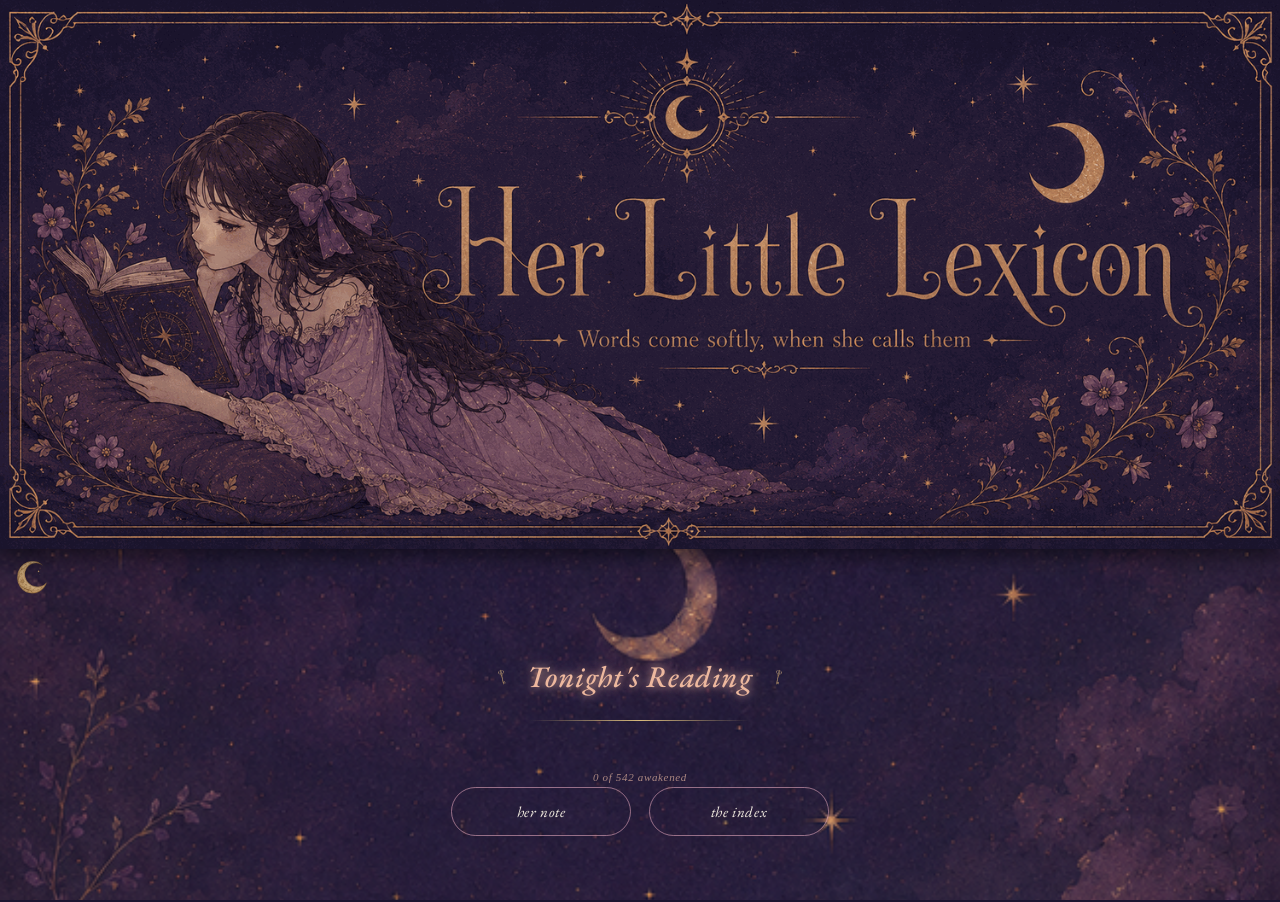
==== commit 953f5e8b: "cleanup: drop dead asset + ~170 lines of unused CSS celebration commit — the index page is finally d" ====
--- a/index.html
+++ b/index.html
@@ -24,7 +24,6 @@
 <link rel="preload" as="image" href="assets/3C68C8E6-B3FB-43A6-AE2C-CBDE19872718.png?v=26">
 <link rel="preload" as="image" href="assets/6794E86E-172C-4BB8-ACCB-A167D352E97B.png?v=26">
 <link rel="preload" as="image" href="assets/E993B660-7AD9-4806-AA02-4ADC58F30901.png?v=26">
-<link rel="preload" as="image" href="assets/175C4C61-15DE-4FFE-BE35-FB6C06D1E7BB.png?v=26">
 
 <link rel="stylesheet" href="styles.css?v=26">
 </head>
--- a/styles.css
+++ b/styles.css
@@ -2306,7 +2306,7 @@
   cursor: pointer;
   padding: 0 !important;
   color: var(--gold-deep) !important;
-  filter: none !important;
+  /* filter: none was killing the breathing-halo animation — removed */
 }
 .moon-corner:hover { border-color: var(--rose) !important; color: var(--rose) !important; }
 .moon-corner::before { content: none !important; }   /* kill the old png pseudo */
@@ -3725,32 +3725,8 @@
    The PNG is the picture; we DO NOT stretch it — width is fixed,
    the height comes from aspect-ratio so the dome stays in shape.
    Text is centered inside the inner purple field.              */
-.frame-top {
-  position: relative;
-  width: min(86vw, 460px);
-  aspect-ratio: 1200 / 675;
-  margin: 14px auto 6px;
-  background:
-    url("assets/3C68C8E6-B3FB-43A6-AE2C-CBDE19872718.png?v=26")
-    center/contain no-repeat;
-  display: flex;
-  align-items: center;
-  justify-content: center;
-}
-.frame-top .frame-top-text {
-  /* The dome's text strip sits roughly centred vertically and ~70 %
-     of the image's width — keep the label inside that band. */
-  font-family: var(--f-display);
-  font-style: italic;
-  font-size: clamp(18px, 4.4vw, 26px);
-  letter-spacing: .04em;
-  color: var(--cream);
-  text-shadow: 0 0 12px rgba(237,184,158,.45);
-  padding: 0 22% 4%;
-  line-height: 1.05;
-  text-align: center;
-  white-space: nowrap;
-}
+/* .frame-top removed — superseded by .nav-card .title-plaque
+   in section 47.  pageTitle() no longer emits this class.       */
 
 /* ---------- 46.2 .frame-chapter — chapter title for stages ----
    Long thin frame (6794E86E). Two-line content: "chapter · N"
@@ -3938,48 +3914,8 @@
   100% { transform: rotateY(0deg)    scale(.96); opacity: .35; }
 }
 
-/* ---------- 46.6 corner buttons get real PNG icons ----------- */
-.moon-corner,
-.close-corner {
-  background: transparent !important;
-  border: 0 !important;
-  border-radius: 0 !important;
-  -webkit-backdrop-filter: none !important;
-  backdrop-filter: none !important;
-  width: 64px !important;
-  height: 64px !important;
-  box-shadow: none !important;
-  color: transparent !important;       /* hide any leftover icon text */
-}
-.moon-corner {
-  background:
-    url("assets/175C4C61-15DE-4FFE-BE35-FB6C06D1E7BB.png?v=26")
-    center/contain no-repeat !important;
-  filter: drop-shadow(0 4px 12px rgba(8,4,18,.55));
-}
-.close-corner {
-  background:
-    url("assets/icon-key.png?v=26")
-    center/contain no-repeat !important;
-  filter: drop-shadow(0 4px 12px rgba(8,4,18,.55));
-}
-/* Kill the CSS-drawn hamburger bars and X — we have real art now */
-.moon-corner .mc-bar,
-.moon-corner::before,
-.moon-corner svg,
-.close-corner .cp-x,
-.close-corner::before,
-.close-corner::after {
-  display: none !important;
-}
-.moon-corner:hover,
-.close-corner:hover {
-  filter: drop-shadow(0 4px 16px rgba(237,184,158,.7));
-  border: 0 !important;
-  box-shadow: none !important;
-}
-.moon-corner:active,
-.close-corner:active { transform: translateY(1px); }
+/* ---------- 46.6  superseded by section 47.2 (moon + star icons,
+              breathing halo) — old medallion+key block removed. ---- */
 
 /* ---------- 46.7 .ex-card.is-parchment — the single-word page -
    Cream scroll background + dark sepia text overrides.  Only the
@@ -4109,38 +4045,37 @@
 
 /* --- 47.1  the nav card itself, fixed aspect to its source PNG --- */
 .nav-card {
-  /* HUG the banner — no gap.  top = banner-end exactly. */
+  /* Cropped 951×597 — width + height locked explicitly so Safari
+     can't break aspect with absolute+transform.
+     top:banner+8 px gives a clean breath between banner and frame.  */
   position: fixed;
-  top: calc(100vw * 821 / 1916);
+  top: calc(100vw * 821 / 1916 + 8px);
   left: 50%;
   transform: translateX(-50%);
   z-index: 50;
-  width: min(76vw, 460px);
-  aspect-ratio: 1000 / 750;
+  width:  min(76vw, 460px);
+  height: min(47.7vw, 289px);
   background:
     url("assets/0511DE6F-6C8F-4E5D-9742-5E5AD77DCD98.png?v=26")
     center/100% 100% no-repeat;
 }
-/* Full-width darken band extends FURTHER DOWN to cover the
-   bg-note area where word rows would otherwise show at the
-   bottom edges of the (narrower) nav-card.                    */
 .nav-shield {
   position: fixed;
   top: calc(100vw * 821 / 1916);
   left: 0;
   right: 0;
-  height: min(72vw, 410px);               /* taller per user */
+  height: min(62vw, 372px);                 /* extended downward */
   background: #18102a;
   z-index: 49;
   -webkit-mask-image: linear-gradient(180deg,
-    #000 0%, #000 78%, transparent 100%);
+    #000 0%, #000 82%, transparent 100%);
           mask-image: linear-gradient(180deg,
-    #000 0%, #000 78%, transparent 100%);
+    #000 0%, #000 82%, transparent 100%);
   pointer-events: none;
 }
-/* Word list starts after the (now taller + zero-gap) shield. */
+/* Pull the word list up so the big "A" hugs the nav-card. */
 .word-list {
-  margin-top: calc(min(63vw, 380px)) !important;
+  margin-top: calc(min(56vw, 336px)) !important;
 }
 /* Word list starts AFTER the nav-card bottom (= banner + 6 + height).
    nav-card height = 76 vw × 0.75 = 57 vw, capped at 345 px. */
@@ -4155,9 +4090,9 @@
 .moon-corner,
 .close-corner {
   position: fixed !important;
-  top: calc(100vw * 821 / 1916 + 2px) !important;   /* hug banner */
-  width: 38px !important;
-  height: 38px !important;
+  top: calc(100vw * 821 / 1916 + 8px) !important;
+  width: 44px !important;
+  height: 44px !important;
   bottom: auto !important;
   z-index: 60;
   background: transparent !important;
@@ -4167,7 +4102,7 @@
   box-shadow: none !important;
   color: transparent !important;
   border-radius: 0 !important;
-  animation: corner-breathe 2.8s ease-in-out infinite;
+  animation: corner-breathe 2.2s ease-in-out infinite;
 }
 .moon-corner {
   left: 10px !important;
@@ -4179,10 +4114,16 @@
 .close-corner {
   right: 10px !important;
   left: auto !important;
+  width: 52px !important;                       /* bigger per user */
+  height: 52px !important;
   background:
     url("assets/icon-star8.png?v=26")
     center/contain no-repeat !important;
   transform: none !important;
+  /* Dim the bright cream star to a warmer gilded gold so it
+     doesn't pop against the dark scene.  Done with a colour
+     filter — no asset swap needed.                            */
+  filter: brightness(0.7) sepia(0.5) saturate(1.4) hue-rotate(-12deg);
 }
 /* Kill any leftover CSS-drawn icons inside the buttons */
 .moon-corner .mc-bar,
@@ -4193,31 +4134,43 @@
 .close-corner::after {
   display: none !important;
 }
-/* Breathing halo — gentle pulse hints these are tappable */
+/* Breathing halo — tighter radius but brighter peak, so the
+   pulse is unmistakable.                                       */
 @keyframes corner-breathe {
-  0%, 100% { filter: drop-shadow(0 0 4px  rgba(232,196,138,.42))
-                     drop-shadow(0 2px 6px rgba(8,4,18,.55)); }
-  50%      { filter: drop-shadow(0 0 14px rgba(232,196,138,.85))
-                     drop-shadow(0 2px 6px rgba(8,4,18,.55)); }
-}
+  0%, 100% { filter: drop-shadow(0 0 2px  rgba(255,232,170,.5))
+                     drop-shadow(0 2px 4px rgba(8,4,18,.55)); }
+  50%      { filter: drop-shadow(0 0 6px  rgba(255,232,170,1))
+                     drop-shadow(0 0 12px rgba(232,196,138,.7))
+                     drop-shadow(0 2px 4px rgba(8,4,18,.55)); }
+}
+/* The .close-corner has its own colour filter (sepia) — its
+   halo needs to layer ON TOP via a separate animation that
+   doesn't replace the base sepia filter.                      */
+@keyframes corner-breathe-star {
+  0%, 100% { filter: brightness(0.7) sepia(0.5) saturate(1.4) hue-rotate(-12deg)
+                     drop-shadow(0 0 2px rgba(255,232,170,.5)); }
+  50%      { filter: brightness(0.85) sepia(0.4) saturate(1.6) hue-rotate(-12deg)
+                     drop-shadow(0 0 6px rgba(255,232,170,1))
+                     drop-shadow(0 0 12px rgba(232,196,138,.7)); }
+}
+.close-corner { animation-name: corner-breathe-star; }
 .moon-corner:hover, .close-corner:hover {
-  animation-duration: 1.4s;
+  animation-duration: 1.2s;
 }
 
 /* --- 47.3  title plaque — bigger + middle-line aligns to the
    nav-card's outer top edge (plaque half above, half below).
    Aspect locked to the dome PNG's natural 1200/675. --- */
-/* Plaque enlarged but kept inside the nav-card.  width 72 % is
-   the practical upper limit before the body area gets too thin
-   for the search + alpha-bar.                                   */
+/* SPEC: plaque sits in upper portion, 60 % width, locked to
+   864/312 aspect → height = 60 % × 0.361 / 0.628 = 34.5 % of
+   nav-card height.                                            */
 .nav-card .title-plaque {
   position: absolute;
-  top: 3%;
+  top: 6%;
   left: 50%;
   transform: translateX(-50%);
-  width: 72%;
-  aspect-ratio: 1200 / 675;
-  height: auto;
+  width: 60%;
+  height: 34.5%;
   background:
     url("assets/3C68C8E6-B3FB-43A6-AE2C-CBDE19872718.png?v=26")
     center/100% 100% no-repeat;
@@ -4225,24 +4178,19 @@
 .nav-card .title-plaque .tp-text {
   position: absolute;
   left: 50%;
-  top: 48%;                       /* slight nudge up from centre */
+  top: 62%;            /* dropped further — user still saw it "high" */
   transform: translate(-50%, -50%);
-  width: 78%;
-  text-align: center;
-  /* Gothic display caps — Cinzel Decorative is the showpiece,
-     UnifrakturMaguntia as a blackletter fallback for that proper
-     gothic feel. Cormorant Garamond as a safe italic-serif
-     fallback if neither web font has loaded. */
+  width: 80%;
+  text-align: center;
   font-family: 'Cinzel Decorative', 'UnifrakturMaguntia',
                'Cinzel', 'Cormorant Garamond',
                'Bodoni 72', 'Didot', Georgia, serif;
   font-style: normal;
-  font-weight: 700;
+  font-weight: 400;                       /* NOT bold per user */
   font-size: clamp(15px, 4vw, 22px);
   line-height: 1.0;
   letter-spacing: .04em;
   color: #d6a464;
-  /* Lower-intensity glow per user — present but not blinding. */
   text-shadow:
     0 0 4px  rgba(232,196,138,.4),
     0 0 9px  rgba(218,168,104,.22),
@@ -4251,23 +4199,42 @@
   white-space: nowrap;
 }
 
-/* --- 47.4  body area — pushed down to clear the bigger plaque.
-   Search at top, alpha-bar at bottom via space-between.        */
+/* alpha BAR wider so letters aren't squished + breathe inside.
+   Search input has min-width:0 so iOS Safari's default
+   text-input min-width doesn't push it past the right edge.   */
+/* nav-card height ≈ 186 px on mobile.
+   alpha y = 45 %  = 84 px, height ~22 px  → bottom ~106 px
+   search y = 64 % = 119 px, height 22 px  → bottom ~141 px
+   bow zone starts ~80 % = 149 px
+   → gap alpha→search = 13 px, search→bow = 8 px               */
+.nav-card > .alpha-bar {
+  position: absolute;
+  top: 45%;
+  left: 18%;
+  right: 18%;
+}
+.nav-card > .index-search {
+  position: absolute;
+  top: 68%;             /* more gap above (alpha bottom at ~63 %) */
+  left: 22%;
+  right: 22%;
+  min-width: 0;
+  width: auto;
+}
+/* Note hub still uses .nav-card-body to host its 2 counter cards;
+   restore the absolute positioning so the counter row sits in the
+   lower-mid band of the frame, clear of plaque AND bow.            */
 .nav-card .nav-card-body {
   position: absolute;
-  top: 60%;                  /* below the bigger plaque (ends ~57%) */
-  left: 28%;
-  right: 28%;
-  bottom: 20%;
+  top: 45%;
+  left: 18%;
+  right: 18%;
+  bottom: 18%;
   display: flex;
   flex-direction: column;
+  justify-content: center;
   align-items: stretch;
-  justify-content: space-between;
-  gap: 0;
-  padding: 0;
-  background: none;
-  border: 0;
-  box-shadow: none;
+  gap: 4px;
 }
 .nav-card .nav-card-body--center {
   justify-content: center;
@@ -4332,21 +4299,20 @@
 /* --- 47.6  search box — sized to fit the narrow central column --- */
 .nav-card .index-search {
   display: block;
-  width: 100%;
   margin: 0 auto;
-  padding: 2px 6px;
+  padding: 3px 8px;
   background: rgba(8,4,18,.30);
   border: 1px solid rgba(214,164,100,.45);
   border-radius: 0;
   color: var(--cream);
   font-family: 'EB Garamond', 'Garamond', Georgia, serif;
   font-style: italic;
-  font-size: 9px;
-  letter-spacing: .04em;
+  font-size: 10px;
+  letter-spacing: .06em;
   outline: none;
   text-align: center;
   box-sizing: border-box;
-  height: 16px;
+  height: 22px;                            /* smaller — fits in lower band */
 }
 .nav-card .index-search:focus { border-color: rgba(218,168,104,.75); }
 .nav-card .index-search::placeholder {
@@ -4357,31 +4323,40 @@
   font-size: 10px;
   opacity: 1;
 }
+/* Fixed 13-column grid → 26 letters always lay out in exactly
+   2 rows (A-M / N-Z), never overflow.  zero margin / padding
+   so it doesn't push the search bar out of the body bounds.   */
 .nav-card .alpha-bar {
-  display: flex;
-  flex-wrap: wrap;
-  justify-content: center;
-  gap: 0 3px;
-  line-height: 1.25;
-  padding: 0;
+  display: grid;
+  grid-template-columns: repeat(13, minmax(0, 1fr));
+  justify-items: center;
+  align-items: center;
+  gap: 2px 4px;                  /* more breathing room between letters */
+  padding: 0 !important;
+  margin: 0 !important;
+  min-width: 0;
+  line-height: 1.1;
+  box-sizing: border-box;
+  overflow: visible;
 }
 .nav-card .alpha-bar a {
   font-family: 'Snell Roundhand', 'Pinyon Script',
                'Cormorant Garamond', 'EB Garamond', Georgia, cursive;
   font-style: italic;
   font-weight: 500;
-  font-size: 9px;                          /* tighter to fit the
-                                              narrow central column */
-  letter-spacing: .01em;
+  font-size: 9px;                          /* bigger letters per user */
+  letter-spacing: 0;
   color: #d6a464;
   text-shadow:
-    0 0 4px  rgba(232,196,138,.55),
-    0 0 9px  rgba(218,168,104,.32);
+    0 0 3px  rgba(232,196,138,.5),
+    0 0 7px  rgba(218,168,104,.26);
   cursor: pointer;
   text-decoration: underline;
   text-decoration-color: rgba(184,138,58,.5);
   text-decoration-thickness: 0.5px;
   text-underline-offset: 2px;
+  min-width: 0;
+  overflow: hidden;
 }
 .nav-card .alpha-bar a:hover {
   color: #ffeec5;
@@ -4389,6 +4364,12 @@
     0 0 8px  rgba(232,196,138,.85),
     0 0 22px rgba(218,168,104,.6);
   text-decoration-color: rgba(232,196,138,.9);
+}
+.nav-card .alpha-bar a.ab-disabled {
+  /* same colour as the rest — user found the muted distinction
+     visually noisy.  click is a no-op via pointer-events.       */
+  pointer-events: none;
+  cursor: default;
 }
 
 /* --- 47.7  the word list now lives BELOW the nav card --- */
@@ -4494,153 +4475,8 @@
   padding-top: 2px !important;
 }
 
-/* hide previous (old) page-panel rules so nothing leftover renders */
-.page-panel { display: contents; background: none; border: none; box-shadow: none; }
-
-/* --- 47.1  the nav bar  --- */
-.nav-zone {
-  position: relative;
-  display: flex;
-  align-items: center;
-  justify-content: space-between;
-  gap: 6px;
-  height: 110px;
-  width: 100%;
-  margin: 0 auto 6px;
-  padding: 0 6px;
-  box-sizing: border-box;
-}
-.nav-zone .title-plaque {
-  flex: 1 1 auto;
-  min-width: 0;
-  height: 110px;
-  background:
-    url("assets/3C68C8E6-B3FB-43A6-AE2C-CBDE19872718.png?v=26")
-    center/contain no-repeat;
-  display: flex;
-  align-items: center;
-  justify-content: center;
-  font-family: var(--f-display);
-  font-style: italic;
-  font-size: clamp(17px, 4.4vw, 24px);
-  letter-spacing: .04em;
-  color: var(--cream);
-  text-shadow: 0 0 10px rgba(237,184,158,.45);
-  padding: 0 18% 6%;        /* drop the text into the dome's purple band */
-  text-align: center;
-  white-space: nowrap;
-  text-transform: lowercase;
-}
-/* Corner buttons that sit inside the nav-zone must DROP their
-   position:fixed (used elsewhere) and behave as flex items.   */
-.nav-zone .moon-corner,
-.nav-zone .close-corner {
-  position: static !important;
-  flex-shrink: 0 !important;
-  top: auto !important;
-  right: auto !important;
-  left: auto !important;
-}
-
-/* --- 47.2  the content card behind the page body --- */
-.page-panel {
-  /* ditch every border-image rule from the previous (wrong) version */
-  border-image: none !important;
-  border: 1px solid rgba(218,168,104,.22) !important;
-  background: rgba(18,12,38,.42) !important;
-  width: min(94vw, 540px);
-  max-width: none;
-  margin: 4px auto 24px;
-  padding: 16px 14px 22px;
-  border-radius: 18px;
-  box-shadow: 0 0 24px rgba(20,10,45,.35);
-  min-height: 0;
-  box-sizing: border-box;
-}
-.page-panel--short { padding-bottom: 16px; }
-
-/* --- 47.3  search + alpha-bar + list — inside .page-panel --- */
-.page-panel .index-search {
-  display: block;
-  width: 100%;
-  margin: 0 0 10px;
-  padding: 9px 14px;
-  background: rgba(8,4,18,.55);
-  border: 1px solid rgba(244,181,200,.32);
-  border-radius: 999px;
-  color: var(--cream);
-  font-family: var(--f-italic);
-  font-style: italic;
-  font-size: 13px;
-  letter-spacing: .08em;
-  outline: none;
-  text-align: center;
-  box-sizing: border-box;
-}
-.page-panel .index-search::placeholder { color: rgba(244,181,200,.5); }
-.page-panel .alpha-bar {
-  display: flex;
-  flex-wrap: wrap;
-  justify-content: center;
-  gap: 4px 9px;
-  margin: 4px auto 10px;
-}
-.page-panel .alpha-bar a {
-  font-family: var(--f-italic);
-  font-style: italic;
-  font-size: 12px;
-  letter-spacing: .14em;
-  color: var(--gold-warm);
-  cursor: pointer;
-  opacity: .85;
-}
-.page-panel .alpha-bar a:hover { color: var(--rose); opacity: 1; }
-.page-panel .alpha-section-title {
-  font-family: var(--f-display);
-  font-style: italic;
-  font-size: 20px;
-  color: var(--gold-warm);
-  text-shadow: 0 0 8px rgba(232,200,130,.35);
-  margin: 12px 4px 4px;
-  padding-bottom: 4px;
-  border-bottom: 1px solid rgba(244,181,200,.22);
-}
-.page-panel .word-row {
-  display: grid;
-  grid-template-columns: 1fr auto 1.2fr;
-  align-items: baseline;
-  gap: 10px;
-  padding: 8px 6px;
-  border-bottom: 1px dashed rgba(244,181,200,.15);
-  cursor: pointer;
-  transition: background-color .18s, color .18s;
-}
-.page-panel .word-row:hover { background: rgba(237,184,158,.08); }
-.page-panel .word-row .wr-word {
-  font-family: var(--f-italic);
-  font-style: italic;
-  font-size: 16px;
-  color: var(--rose);
-  text-shadow: var(--rose-glow);
-}
-.page-panel .word-row .wr-pos {
-  font-family: var(--f-italic);
-  font-style: italic;
-  font-size: 11px;
-  color: var(--gold-warm);
-  letter-spacing: .06em;
-  opacity: .85;
-  white-space: nowrap;
-}
-.page-panel .word-row .wr-zh {
-  font-family: var(--f-zh);
-  font-style: italic;
-  font-size: 13px;
-  color: var(--pink-soft);
-  opacity: .85;
-  text-align: right;
-  word-break: break-word;
-}
+/* All dead-code .nav-zone / .page-panel blocks (~150 lines) removed
+   — those classes were never rendered by the JS after v=26.4.      */
 
 /* tighten hub-screen side padding so the panel can breathe */
 #screen-note,
